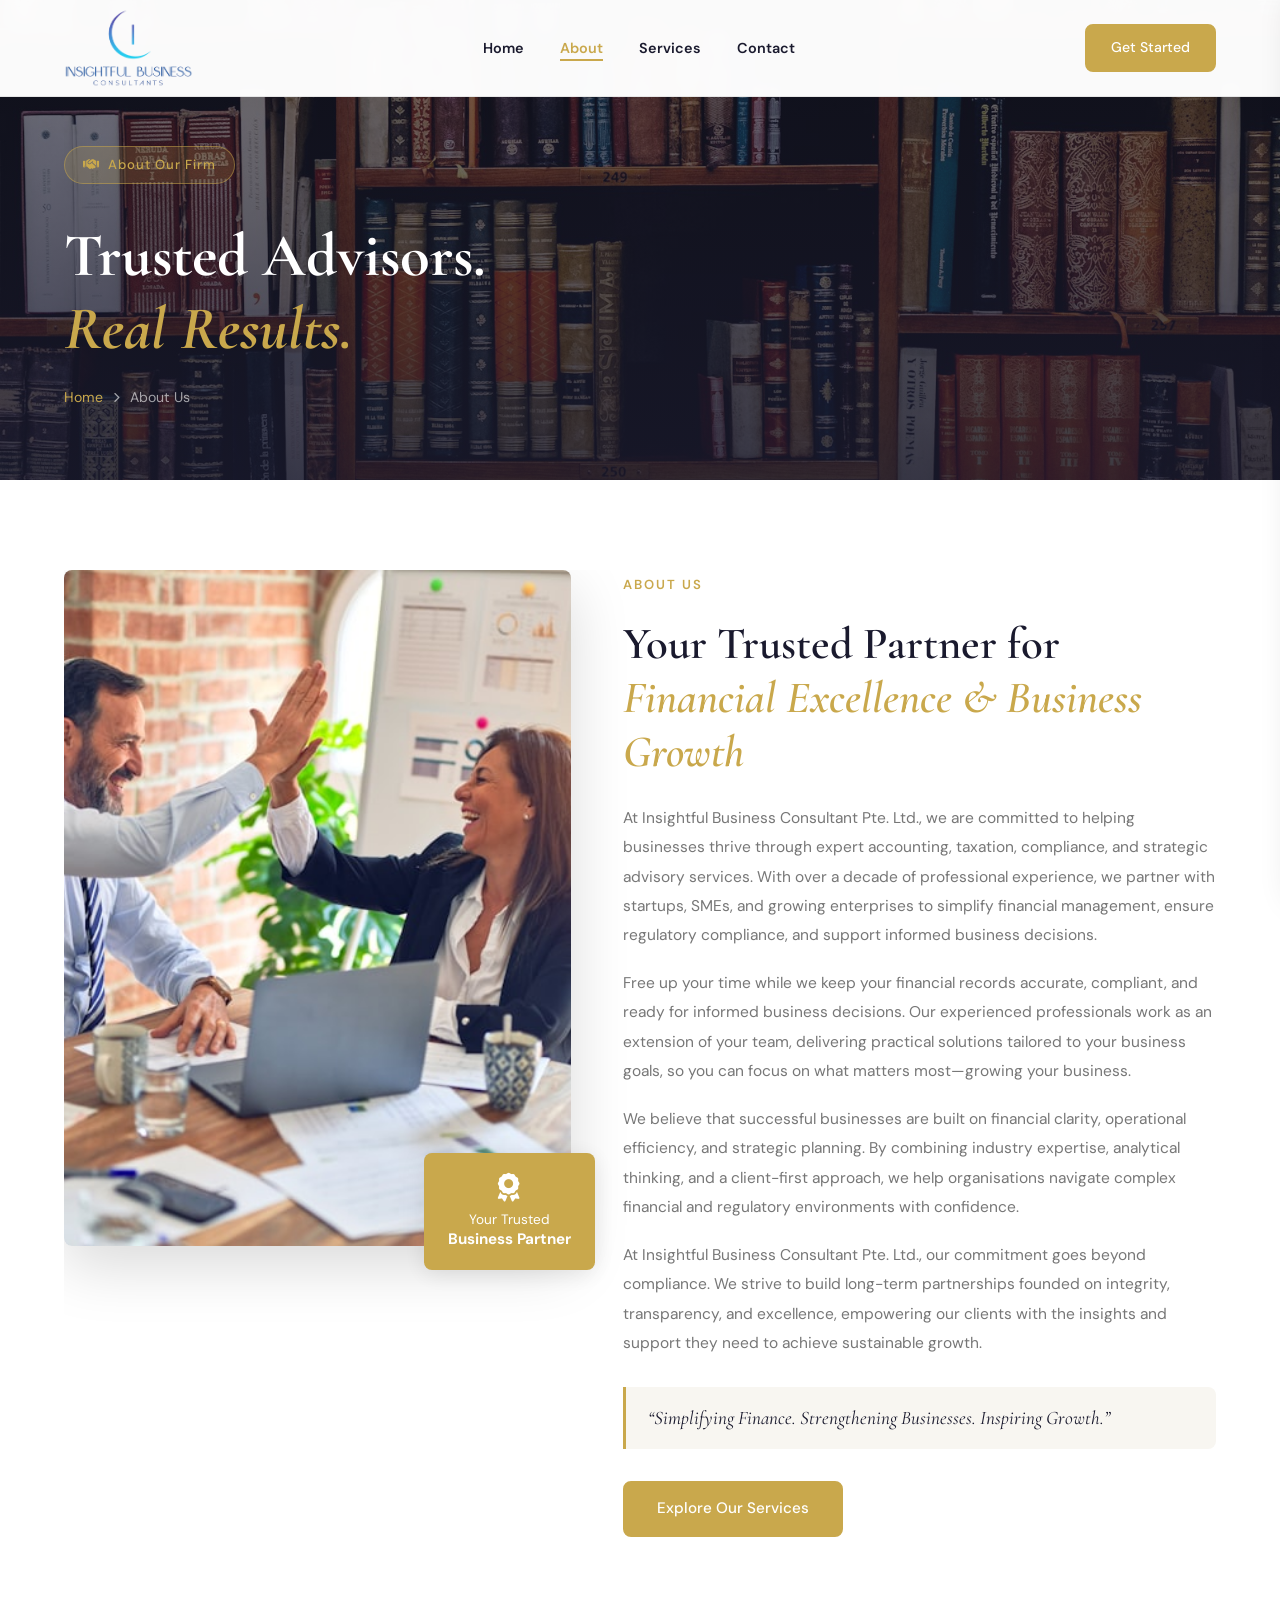
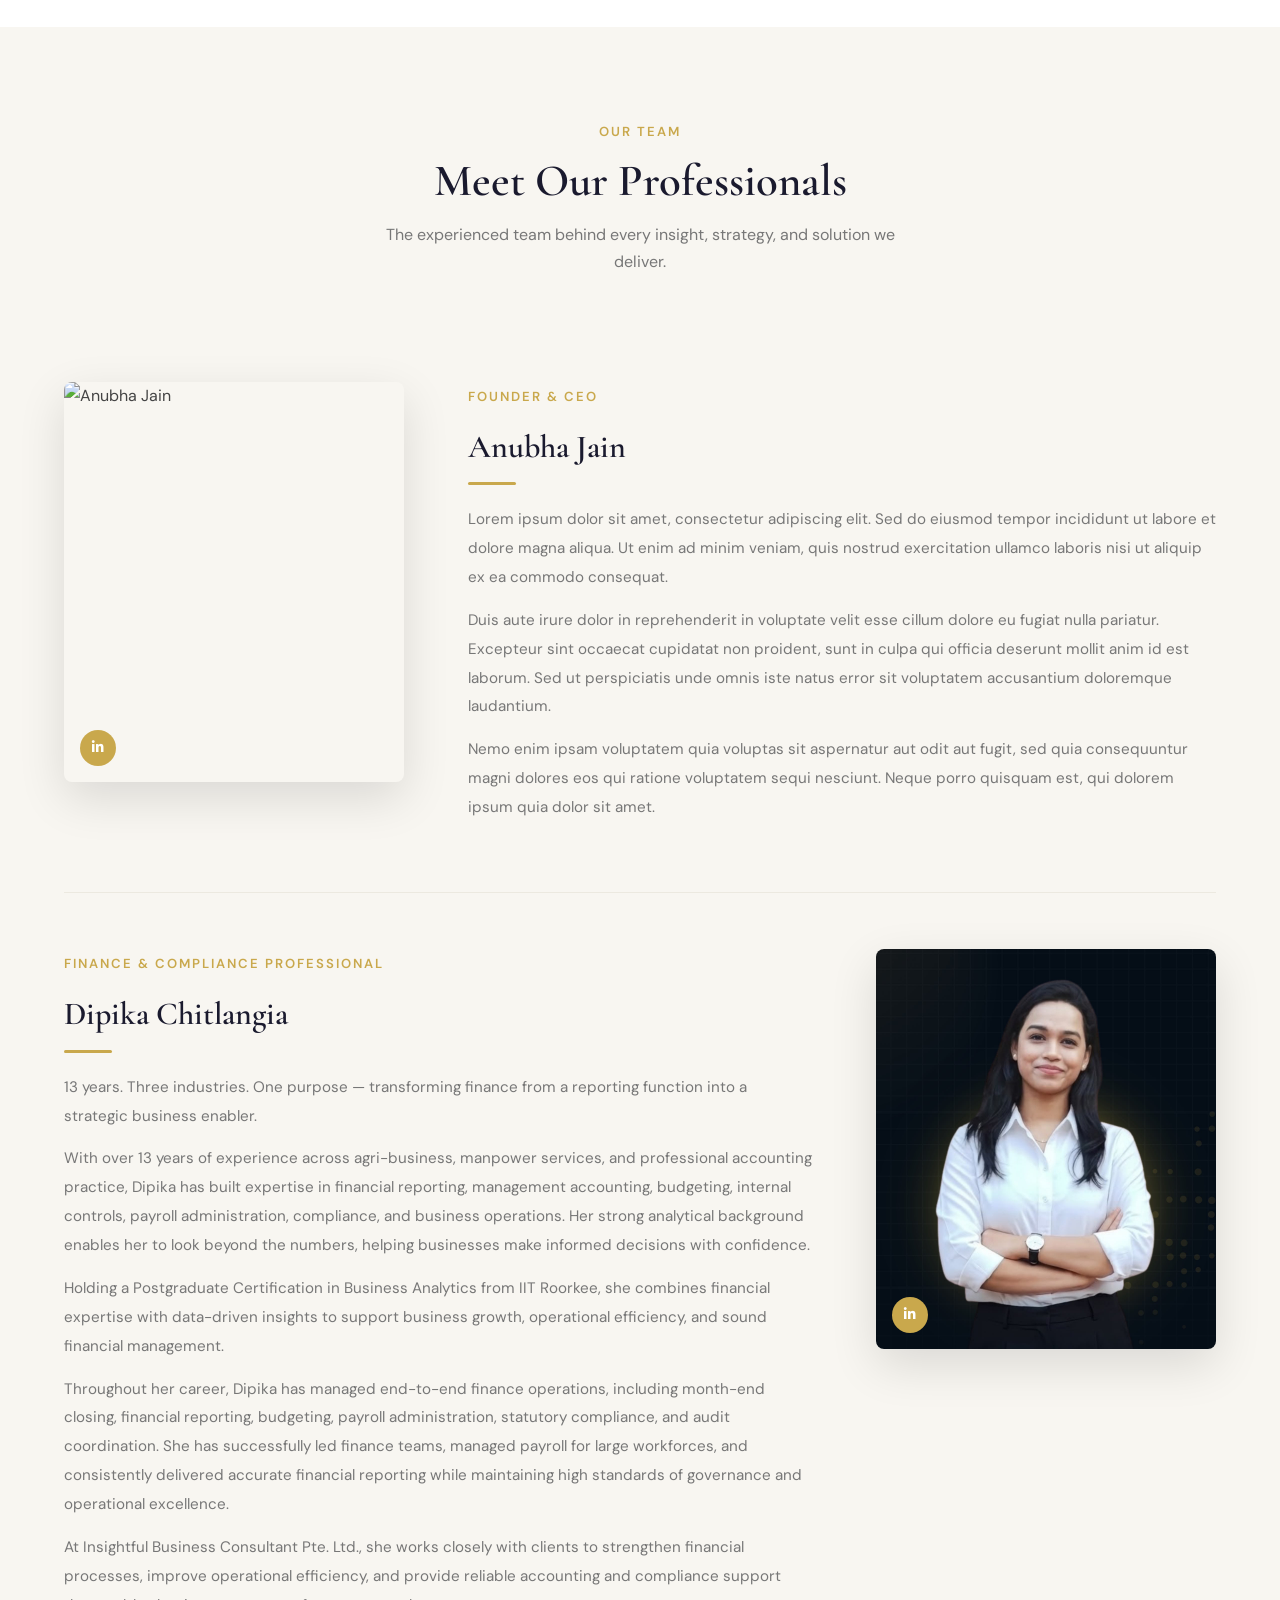
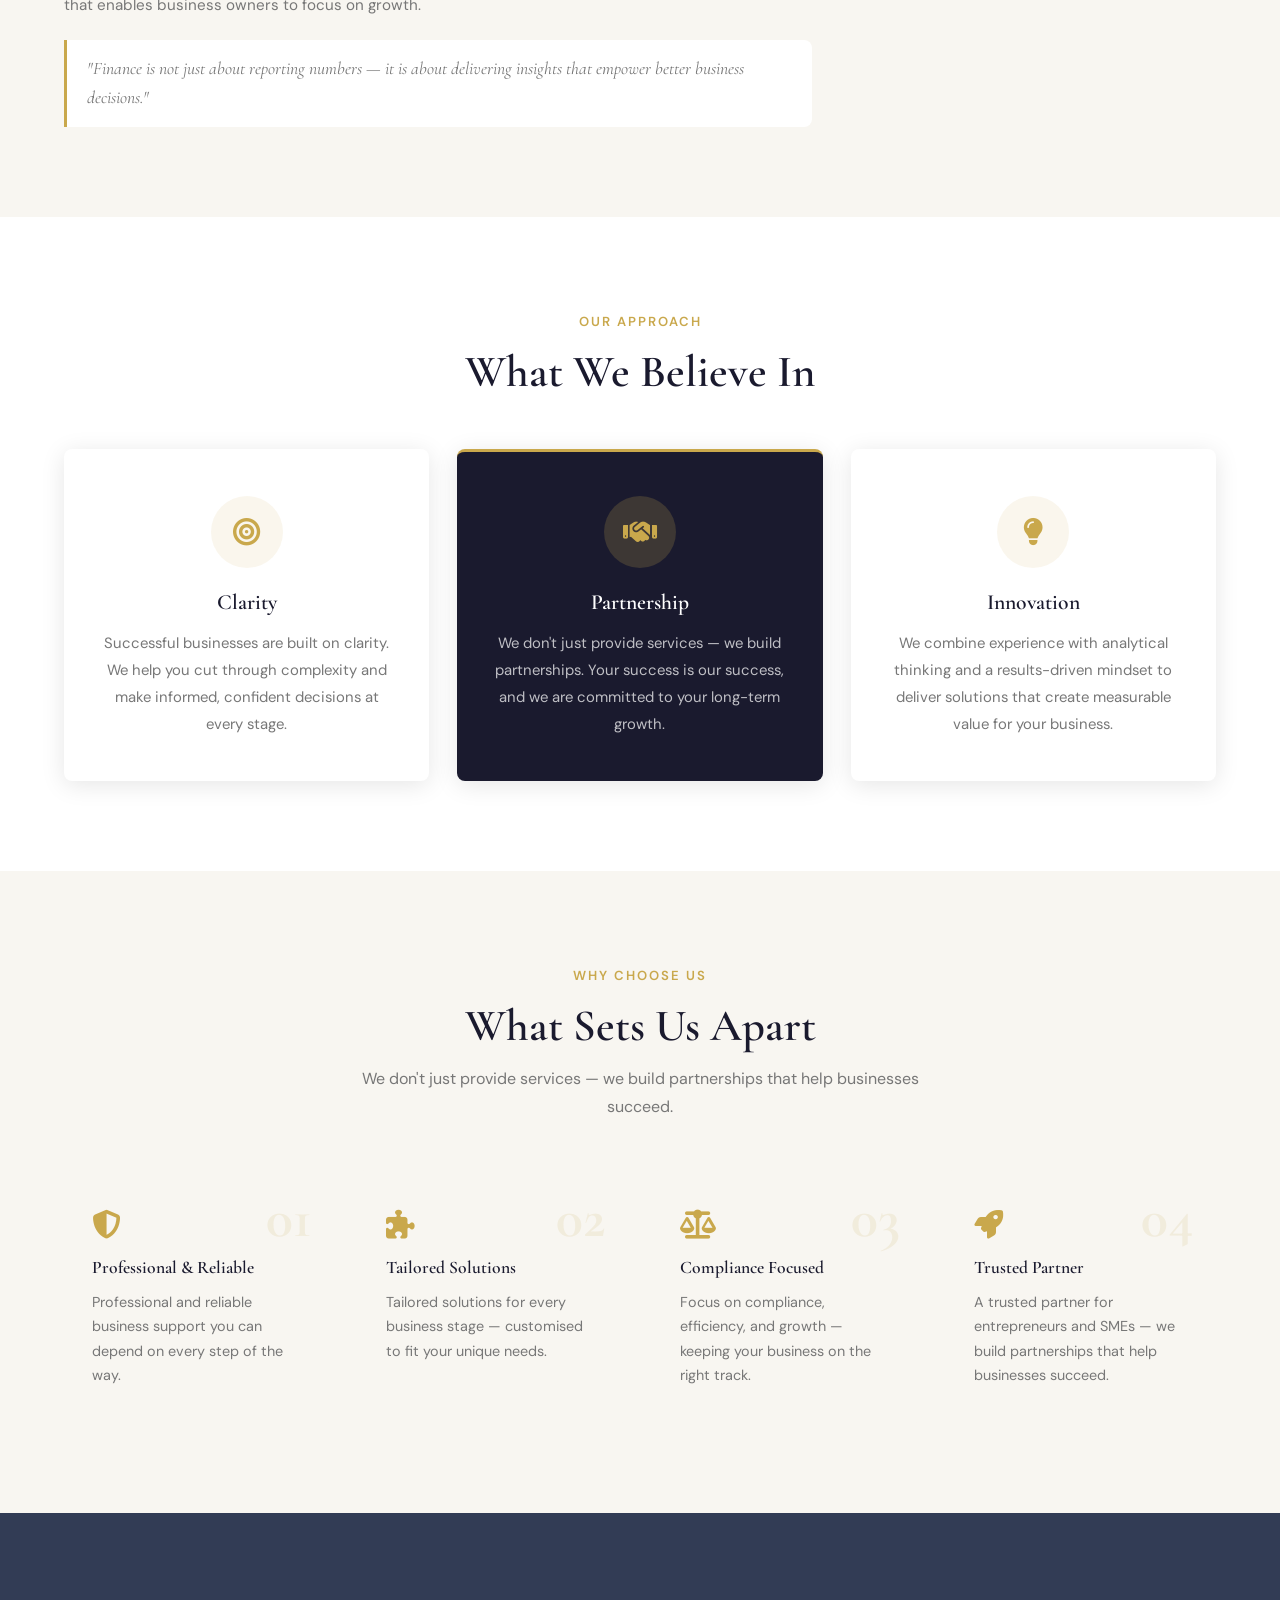
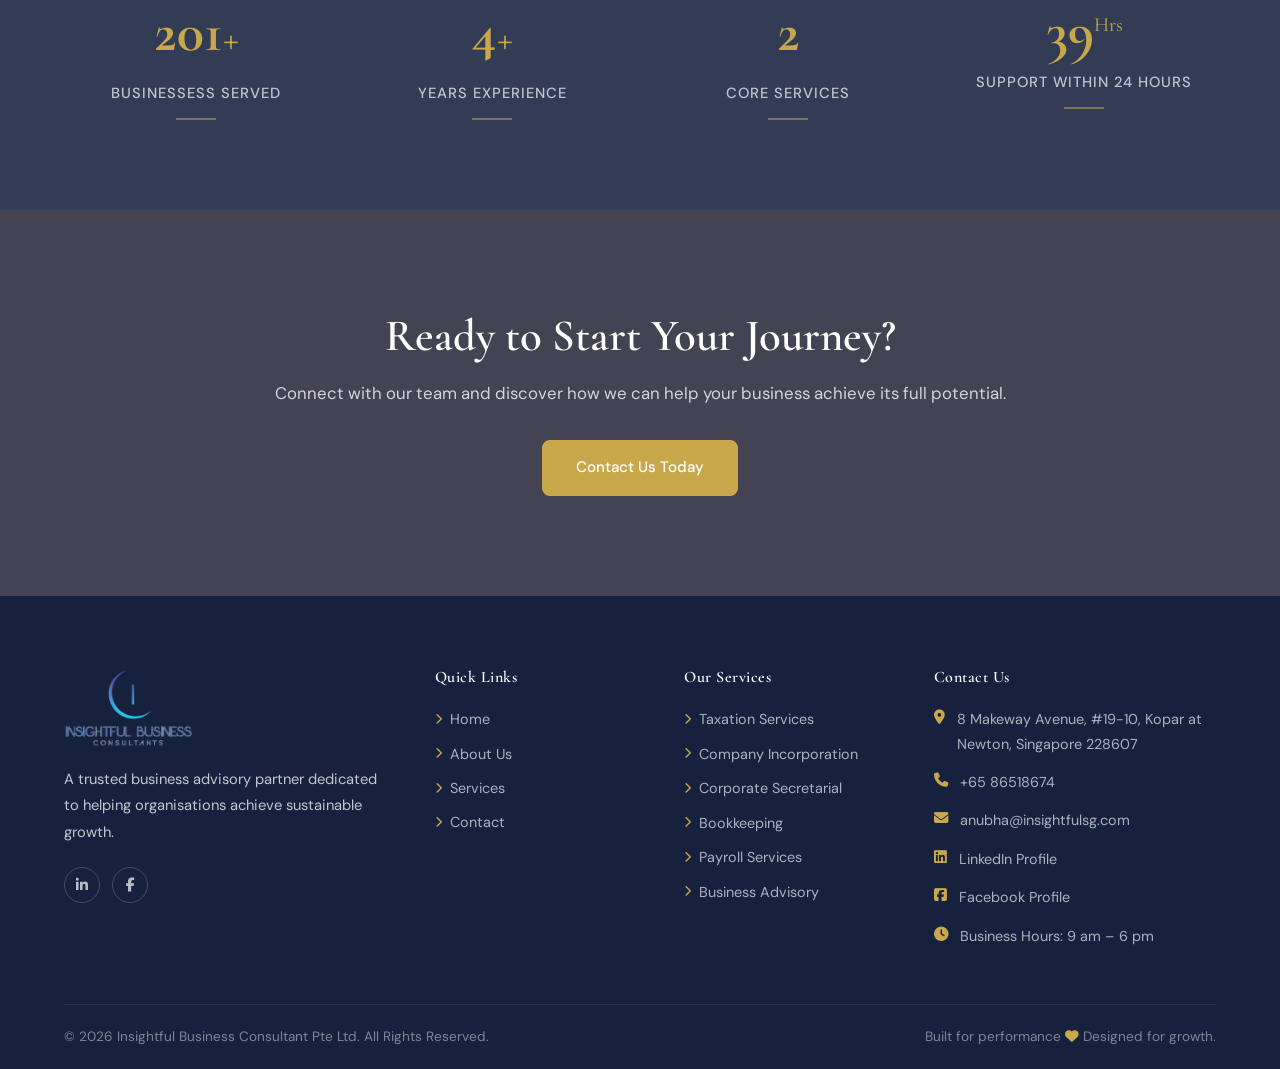
==== about.html @ ef1a9d16 "Add files via upload" ====
<!DOCTYPE html>
<html lang="en">
    <head>
        <meta charset="UTF-8">
        <meta name="viewport" content="width=device-width, initial-scale=1.0">
        <!-- Primary Meta Tags -->
        <title>About Us | Insightful Business Consultant Singapore</title>

        <!-- Favicon -->
        <link rel="icon" type="image/x-icon" href="images/favicon.ico">

        <!-- PNG Favicons -->
        <link rel="icon" type="image/png" sizes="32x32"
            href="images/favicon.png">

        <!-- Apple Touch Icon -->
        <link rel="apple-touch-icon" sizes="180x180"
            href="images/favicon.png">

        <link rel="preconnect" href="https://fonts.googleapis.com">
        <link rel="preconnect" href="https://fonts.gstatic.com" crossorigin>
        <link
            href="https://fonts.googleapis.com/css2?family=Cormorant+Garamond:ital,wght@0,400;0,600;0,700;1,400&family=DM+Sans:wght@300;400;500;600&display=swap"
            rel="stylesheet">
        <link rel="stylesheet"
            href="https://cdnjs.cloudflare.com/ajax/libs/font-awesome/6.5.0/css/all.min.css">
        <link rel="stylesheet"
            href="css/slick.css">
        <!-- AOS - Animate On Scroll CSS -->
        <link rel="stylesheet"
            href="css/aos.css">
        <link rel="stylesheet" href="css/style.css">
        <link rel="stylesheet" href="css/responsive.css">
    </head>
    <body>

        <!-- ===== HEADER ===== -->
        <header class="site-header" id="siteHeader" data-aos="fade-down"
            data-aos-duration="600" data-aos-once="true">
            <div class="container header-inner">
                <a href="https://sukantabyabortta.github.io/insightfulsg/"
                    class="logo">
                    <img src="images/logo.png"
                        alt="Insightful Business Consultant"
                        onerror="this.style.display='none'; this.nextElementSibling.style.display='flex'">
                    <span
                        class="logo-text-fallback">Insightful<span>BC</span></span>
                </a>
                <nav class="main-nav" id="mainNav">
                    <ul class="nav-list">
                        <li><a
                                href="https://sukantabyabortta.github.io/insightfulsg/"
                                class="nav-link">Home</a></li>
                        <li><a href="about.html"
                                class="nav-link active">About</a></li>
                        <li><a href="services.html"
                                class="nav-link">Services</a></li>
                        <li><a href="contact.html"
                                class="nav-link">Contact</a></li>
                    </ul>
                </nav>
                <a href="contact.html" class="btn btn-primary header-cta">Get
                    Started</a>
                <button class="hamburger" id="hamburger"
                    aria-label="Toggle menu">
                    <span></span><span></span><span></span>
                </button>
            </div>
            <div class="mobile-nav-overlay" id="mobileNavOverlay"></div>
            <nav class="mobile-nav" id="mobileNav">
                <button class="mobile-nav-close" id="mobileNavClose"><i
                        class="fa fa-times"></i></button>
                <ul class="mobile-nav-list">
                    <li><a
                            href="https://sukantabyabortta.github.io/insightfulsg/">Home</a></li>
                    <li><a href="about.html" class="active">About</a></li>
                    <li><a href="services.html">Services</a></li>
                    <li><a href="contact.html">Contact</a></li>
                </ul>
                <a href="contact.html" class="btn btn-primary mobile-cta">Get
                    Started</a>
            </nav>
        </header>

        <main>

            <!-- ===== PAGE HERO ===== -->
            <section class="page-hero"
                style="background-image: url('images/about-hero-bg.jpg');">
                <div class="page-hero-overlay"></div>
                <div class="container page-hero-content">
                    <span class="hero-badge" data-aos="fade-down"
                        data-aos-duration="700"><i class="fa fa-handshake"></i>
                        About Our Firm</span>
                    <h1 data-aos="fade-up" data-aos-duration="800"
                        data-aos-delay="100">Trusted Advisors.<br><em>Real
                            Results.</em></h1>
                    <nav class="breadcrumb" data-aos="fade-up"
                        data-aos-duration="800" data-aos-delay="200">
                        <a
                            href="https://sukantabyabortta.github.io/insightfulsg/">Home</a>
                        <i
                            class="fa fa-chevron-right"></i> <span>About
                            Us</span>
                    </nav>
                </div>
            </section>

            <!-- ===== ABOUT INTRO ===== -->
            <section class="about-intro section-pad">
                <div class="container about-split">
                    <div class="about-img-col" data-aos="fade-right"
                        data-aos-duration="900">
                        <div class="img-frame">
                            <img src="images/about-intro-team.jpg"
                                alt="About Insightful Business Consultant">
                            <div class="img-badge-card">
                                <i class="fa fa-award"></i>
                                <p>Your Trusted<br><strong>Business
                                        Partner</strong></p>
                            </div>
                        </div>
                    </div>
                    <div class="about-text-col" data-aos="fade-left"
                        data-aos-duration="900">
                        <span class="section-label">About Us</span>
                        <h2>Your Trusted Partner for
                            <br><em>Financial Excellence & Business
                                Growth</em></h2>
                        <p>At Insightful Business Consultant Pte. Ltd., we are
                            committed to helping businesses thrive through
                            expert accounting, taxation, compliance, and
                            strategic advisory services. With over a decade of
                            professional experience, we partner with startups,
                            SMEs, and growing enterprises to simplify financial
                            management, ensure regulatory compliance, and
                            support informed business decisions.</p>
                        <p>Free up your time while we keep your financial
                            records accurate, compliant, and ready for informed
                            business decisions. Our experienced professionals
                            work as an extension of your team, delivering
                            practical solutions tailored to your business goals,
                            so you can focus on what matters most—growing your
                            business.</p>
                        <p>We believe that successful businesses are built on
                            financial clarity, operational efficiency, and
                            strategic planning. By combining industry expertise,
                            analytical thinking, and a client-first approach, we
                            help organisations navigate complex financial and
                            regulatory environments with confidence.</p>
                        <p>
                            At Insightful Business Consultant Pte. Ltd., our
                            commitment goes beyond compliance. We strive to
                            build long-term partnerships founded on integrity,
                            transparency, and excellence, empowering our clients
                            with the insights and support they need to achieve
                            sustainable growth.
                        </p>
                        <div class="about-signature">
                            <blockquote>“Simplifying Finance. Strengthening
                                Businesses. Inspiring Growth.”</blockquote>
                        </div>
                        <a href="services.html" class="btn btn-primary">Explore
                            Our Services</a>
                    </div>
                </div>
            </section>

            <!-- ===== MEET OUR PROFESSIONALS ===== -->
            <section class="team-section section-pad bg-light">
                <div class="container">
                    <div class="section-header text-center" data-aos="fade-up"
                        data-aos-duration="800">
                        <span class="section-label">Our Team</span>
                        <h2>Meet Our Professionals</h2>
                        <p>The experienced team behind every insight, strategy,
                            and solution we deliver.</p>
                    </div>

                    <!-- Anubha Jain -->
                    <div class="team-block" data-aos="fade-up"
                        data-aos-duration="800">
                        <div class="team-img-col">
                            <div class="team-img-wrap">
                                <img
                                    src="https://images.unsplash.com/photo-1573496359142-b8d87734a5a2?w=480&q=80"
                                    alt="Anubha Jain">
                                <div class="team-social">
                                    <a
                                        href="https://www.linkedin.com/in/anubha-jain-bajoria"
                                        target="_blank" rel="noopener"><i
                                            class="fab fa-linkedin-in"></i></a>
                                </div>
                            </div>
                        </div>
                        <div class="team-content-col">
                            <span class="section-label">Founder &amp; CEO</span>
                            <h3>Anubha Jain</h3>
                            <div class="team-divider"></div>
                            <p>Lorem ipsum dolor sit amet, consectetur
                                adipiscing elit. Sed do eiusmod tempor
                                incididunt ut labore et dolore magna aliqua. Ut
                                enim ad minim veniam, quis nostrud exercitation
                                ullamco laboris nisi ut aliquip ex ea commodo
                                consequat.</p>
                            <p>Duis aute irure dolor in reprehenderit in
                                voluptate velit esse cillum dolore eu fugiat
                                nulla pariatur. Excepteur sint occaecat
                                cupidatat non proident, sunt in culpa qui
                                officia deserunt mollit anim id est laborum.
                                Sed ut perspiciatis unde omnis iste natus error
                                sit voluptatem accusantium doloremque
                                laudantium.</p>
                            <p>Nemo enim ipsam voluptatem quia voluptas sit
                                aspernatur aut odit aut fugit, sed quia
                                consequuntur magni dolores eos qui ratione
                                voluptatem sequi nesciunt. Neque porro
                                quisquam est, qui dolorem ipsum quia dolor sit
                                amet.</p>
                        </div>
                    </div>

                    <!-- Dipika Chitlangia -->
                    <div class="team-block team-block-alt" data-aos="fade-up"
                        data-aos-duration="800">
                        <div class="team-img-col">
                            <div class="team-img-wrap">
                                <img
                                    src="images/dipika-chitlangia.jpg"
                                    alt="Dipika Chitlangia">
                                <div class="team-social">
                                    <a href="#" target="_blank"
                                        rel="noopener"><i
                                            class="fab fa-linkedin-in"></i></a>
                                </div>
                            </div>
                        </div>
                        <div class="team-content-col">
                            <span class="section-label">Finance &amp;
                                Compliance Professional</span>
                            <h3>Dipika Chitlangia</h3>
                            <div class="team-divider"></div>
                            <p>13 years. Three industries. One purpose —
                                transforming finance from a reporting function
                                into a strategic business enabler.</p>
                            <p>With over 13 years of experience across
                                agri-business, manpower services, and
                                professional accounting practice, Dipika has
                                built expertise in financial reporting,
                                management accounting, budgeting, internal
                                controls, payroll administration, compliance,
                                and business operations. Her strong analytical
                                background enables her to look beyond the
                                numbers, helping businesses make informed
                                decisions with confidence.</p>
                            <p>Holding a Postgraduate Certification in Business
                                Analytics from IIT Roorkee, she combines
                                financial expertise with data-driven insights to
                                support business growth, operational efficiency,
                                and sound financial management.</p>
                            <p>Throughout her career, Dipika has managed
                                end-to-end finance operations, including
                                month-end closing, financial reporting,
                                budgeting, payroll administration, statutory
                                compliance, and audit coordination. She has
                                successfully led finance teams, managed payroll
                                for large workforces, and consistently delivered
                                accurate financial reporting while maintaining
                                high standards of governance and operational
                                excellence.</p>
                            <p>At Insightful Business Consultant Pte. Ltd., she
                                works closely with clients to strengthen
                                financial processes, improve operational
                                efficiency, and provide reliable accounting and
                                compliance support that enables business owners
                                to focus on growth.</p>
                            <blockquote class="team-quote">"Finance is not just
                                about reporting numbers — it is about delivering
                                insights that empower better business
                                decisions."</blockquote>
                        </div>
                    </div>

                </div>
            </section>

            <!-- ===== WHAT WE BELIEVE ===== -->
            <section class="mvv-section section-pad">
                <div class="container">
                    <div class="section-header text-center" data-aos="fade-up"
                        data-aos-duration="800">
                        <span class="section-label">Our Approach</span>
                        <h2>What We Believe In</h2>
                    </div>
                    <div class="mvv-grid">
                        <div class="mvv-card" data-aos="fade-up"
                            data-aos-duration="700">
                            <div class="mvv-icon"><i
                                    class="fa fa-bullseye"></i></div>
                            <h3>Clarity</h3>
                            <p>Successful businesses are built on clarity. We
                                help you cut through complexity and make
                                informed, confident decisions at every
                                stage.</p>
                        </div>
                        <div class="mvv-card featured" data-aos="fade-up"
                            data-aos-duration="700" data-aos-delay="150">
                            <div class="mvv-icon"><i
                                    class="fa fa-handshake"></i></div>
                            <h3>Partnership</h3>
                            <p>We don't just provide services &mdash; we build
                                partnerships. Your success is our success, and
                                we are committed to your long-term growth.</p>
                        </div>
                        <div class="mvv-card" data-aos="fade-up"
                            data-aos-duration="700" data-aos-delay="300">
                            <div class="mvv-icon"><i
                                    class="fa fa-lightbulb"></i></div>
                            <h3>Innovation</h3>
                            <p>We combine experience with analytical thinking
                                and a results-driven mindset to deliver
                                solutions that create measurable value for your
                                business.</p>
                        </div>
                    </div>
                </div>
            </section>

            <!-- ===== WHY CHOOSE US ===== -->
            <section class="why-choose section-pad bg-light">
                <div class="container">
                    <div class="section-header text-center" data-aos="fade-up"
                        data-aos-duration="800">
                        <span class="section-label">Why Choose Us</span>
                        <h2>What Sets Us Apart</h2>
                        <p>We don't just provide services — we build
                            partnerships that help businesses succeed.</p>
                    </div>
                    <div class="why-cards-grid">
                        <div class="why-card" data-aos="fade-up"
                            data-aos-duration="700">
                            <div class="why-num">01</div>
                            <i class="fa fa-shield-halved"></i>
                            <h3>Professional &amp; Reliable</h3>
                            <p>Professional and reliable business support you
                                can depend on every step of the way.</p>
                        </div>
                        <div class="why-card" data-aos="fade-up"
                            data-aos-duration="700" data-aos-delay="100">
                            <div class="why-num">02</div>
                            <i class="fa fa-puzzle-piece"></i>
                            <h3>Tailored Solutions</h3>
                            <p>Tailored solutions for every business stage —
                                customised to fit your unique needs.</p>
                        </div>
                        <div class="why-card" data-aos="fade-up"
                            data-aos-duration="700" data-aos-delay="200">
                            <div class="why-num">03</div>
                            <i class="fa fa-scale-balanced"></i>
                            <h3>Compliance Focused</h3>
                            <p>Focus on compliance, efficiency, and growth —
                                keeping your business on the right track.</p>
                        </div>
                        <div class="why-card" data-aos="fade-up"
                            data-aos-duration="700" data-aos-delay="300">
                            <div class="why-num">04</div>
                            <i class="fa fa-rocket"></i>
                            <h3>Trusted Partner</h3>
                            <p>A trusted partner for entrepreneurs and SMEs — we
                                build partnerships that help businesses
                                succeed.</p>
                        </div>
                    </div>
                </div>
            </section>

            <!-- ===== STATS ===== -->
            <section class="stats-section section-pad"
                style="background-image: url('images/building-bg.jpg');">
                <div class="stats-dark-overlay"></div>
                <div class="container">
                    <div class="stats-grid-full">
                        <div class="stat-full-item" data-aos="zoom-in"
                            data-aos-duration="700">
                            <span class="stat-num"
                                data-count="500">0</span><span
                                class="stat-suffix">+</span>
                            <p>Businessess Served</p>
                        </div>
                        <div class="stat-full-item" data-aos="zoom-in"
                            data-aos-duration="700" data-aos-delay="100">
                            <span class="stat-num" data-count="10">0</span><span
                                class="stat-suffix">+</span>
                            <p>Years Experience</p>
                        </div>
                        <div class="stat-full-item" data-aos="zoom-in"
                            data-aos-duration="700" data-aos-delay="200">
                            <span class="stat-num" data-count="6">0</span><span
                                class="stat-suffix"></span>
                            <p>Core Services</p>
                        </div>
                        <div class="stat-full-item" data-aos="zoom-in"
                            data-aos-duration="700" data-aos-delay="300">
                            <span class="stat-num" data-count="98">0</span><span
                                class="stat-suffix"
                                style="position: relative; top: -18px; font-size: 20px;">Hrs</span>
                            <p>Support Within 24 Hours</p>
                        </div>
                    </div>
                </div>
            </section>

            <!-- ===== CTA ===== -->
            <section class="cta-banner">
                <div class="cta-overlay"></div>
                <div class="container cta-content" data-aos="zoom-in"
                    data-aos-duration="800">
                    <h2>Ready to Start Your Journey?</h2>
                    <p>Connect with our team and discover how we can help your
                        business achieve its full potential.</p>
                    <a href="contact.html" class="btn btn-primary">Contact Us
                        Today</a>
                </div>
            </section>

        </main>

        <!-- ===== FOOTER ===== -->
        <footer class="site-footer">
            <div class="container footer-grid">
                <div class="footer-col footer-about" data-aos="fade-up"
                    data-aos-duration="700">
                    <a href="https://sukantabyabortta.github.io/insightfulsg/"
                        class="footer-logo">
                        <img src="images/logo.png" alt="Insightful BC"
                            onerror="this.style.display='none'; this.nextElementSibling.style.display='inline'">
                        <span class="logo-text-fallback"
                            style="display:none">Insightful<span>BC</span></span>
                    </a>
                    <p>A trusted business advisory partner dedicated to helping
                        organisations achieve sustainable growth.</p>
                    <div class="social-links">
                        <a
                            href="https://www.linkedin.com/in/anubha-jain-bajoria"
                            target="_blank" rel="noopener"><i
                                class="fab fa-linkedin-in"></i></a>
                        <a
                            href="#"
                            target="_blank" rel="noopener"><i
                                class="fab fa-facebook-f"></i></a>
                    </div>
                </div>
                <div class="footer-col" data-aos="fade-up"
                    data-aos-duration="700" data-aos-delay="100">
                    <h4>Quick Links</h4>
                    <ul>
                        <li><a
                                href="https://sukantabyabortta.github.io/insightfulsg/"><i
                                    class="fa fa-chevron-right"></i>
                                Home</a></li>
                        <li><a href="about.html"><i
                                    class="fa fa-chevron-right"></i> About
                                Us</a></li>
                        <li><a href="services.html"><i
                                    class="fa fa-chevron-right"></i>
                                Services</a></li>
                        <li><a href="contact.html"><i
                                    class="fa fa-chevron-right"></i>
                                Contact</a></li>
                    </ul>
                </div>
                <div class="footer-col" data-aos="fade-up"
                    data-aos-duration="700" data-aos-delay="200">
                    <h4>Our Services</h4>
                    <ul>
                        <li><a href="services.html#taxation"><i
                                    class="fa fa-chevron-right"></i> Taxation
                                Services</a></li>
                        <li><a href="services.html#incorporation"><i
                                    class="fa fa-chevron-right"></i> Company
                                Incorporation</a></li>
                        <li><a href="services.html#secretarial"><i
                                    class="fa fa-chevron-right"></i> Corporate
                                Secretarial</a></li>
                        <li><a href="services.html#bookkeeping"><i
                                    class="fa fa-chevron-right"></i>
                                Bookkeeping</a></li>
                        <li><a href="services.html#payroll"><i
                                    class="fa fa-chevron-right"></i> Payroll
                                Services</a></li>
                        <li><a href="services.html#advisory"><i
                                    class="fa fa-chevron-right"></i> Business
                                Advisory</a></li>
                    </ul>
                </div>
                <div class="footer-col" data-aos="fade-up"
                    data-aos-duration="700" data-aos-delay="300">
                    <h4>Contact Us</h4>
                    <ul class="contact-list">
                        <li><i class="fa fa-map-marker-alt"></i> 8 Makeway
                            Avenue, #19-10, Kopar at Newton, Singapore
                            228607</li>
                        <li><i class="fa fa-phone"></i> <a
                                href="tel:+6599999999">+65 86518674</a></li>
                        <li><i class="fa fa-envelope"></i> <a
                                href="mailto:anubha@insightfulsg.com">anubha@insightfulsg.com</a></li>
                        <li><i class="fab fa-linkedin"></i> <a
                                href="https://www.linkedin.com/in/anubha-jain-bajoria"
                                target="_blank" rel="noopener">LinkedIn
                                Profile</a></li>
                        <li><i class="fab fa-facebook-square"></i> <a
                                href="#"
                                target="_blank" rel="noopener">Facebook
                                Profile</a></li>
                        <li><i class="fa fa-clock"></i> Business Hours: 9 am – 6
                            pm</li>
                    </ul>
                </div>
            </div>
            <div class="footer-bottom">
                <div class="container footer-bottom-inner">
                    <p>&copy; 2026 Insightful Business Consultant Pte Ltd. All
                        Rights Reserved.</p>
                    <p>Built for performance <i class="fa fa-heart"
                            style="color:#c9a84c"></i> Designed for growth.</p>
                </div>
            </div>
        </footer>

        <a href="#" class="back-to-top" id="backToTop"><i
                class="fa fa-chevron-up"></i></a>

        <script src="https://code.jquery.com/jquery-3.7.1.min.js"></script>
        <script
            src="js/slick.min.js"></script>
        <!-- AOS - Animate On Scroll JS -->
        <script
            src="js/aos.js"></script>

        <script src="js/custom.js"></script>
    </body>
</html>
---- css/style.css ----
/* ===== RESET & BASE ===== */
*,
*::before,
*::after {
    box-sizing: border-box;
    margin: 0;
    padding: 0;
}

:root {
    --gold: #c9a84c;
    --gold-dark: #a8862e;
    --dark: #1a1a2e;
    --dark2: #16213e;
    --text: #444;
    --text-light: #777;
    --bg-light: #f8f6f1;
    --white: #fff;
    --radius: 8px;
    --transition: 0.3s ease;
    --shadow: 0 4px 24px rgba(0, 0, 0, 0.10);
}

html {
    scroll-behavior: smooth;
}

body {
    font-family: 'DM Sans', sans-serif;
    color: var(--text);
    background: var(--white);
    line-height: 1.7;
    font-size: 16px;
}

h1,
h2,
h3,
h4 {
    font-family: 'Cormorant Garamond', serif;
    color: var(--dark);
    line-height: 1.2;
}

h1 {
    font-size: clamp(2.2rem, 5vw, 3.8rem);
    font-weight: 700;
}

h2 {
    font-size: clamp(1.8rem, 3.5vw, 2.8rem);
    font-weight: 600;
}

h3 {
    font-size: 1.35rem;
    font-weight: 600;
}

h4 {
    font-size: 1.1rem;
    font-weight: 600;
}

em {
    font-style: italic;
    color: var(--gold);
}

a {
    text-decoration: none;
    color: inherit;
    transition: color var(--transition);
}

ul {
    list-style: none;
}

img {
    max-width: 100%;
    display: block;
}

.container {
    width: 90%;
    max-width: 1200px;
    margin: 0 auto;
}

.section-pad {
    padding: 90px 0;
}

.bg-light {
    background: var(--bg-light);
}

.text-center {
    text-align: center;
}

.mt-40 {
    margin-top: 40px;
}

/* ===== BUTTONS ===== */
.btn {
    display: inline-block;
    padding: 13px 32px;
    border-radius: var(--radius);
    font-family: 'DM Sans', sans-serif;
    font-weight: 500;
    font-size: 0.95rem;
    cursor: pointer;
    transition: all var(--transition);
    border: 2px solid transparent;
}

.btn-primary {
    background: var(--gold);
    color: var(--white);
    border-color: var(--gold);
}

.btn-primary:hover {
    background: var(--gold-dark);
    border-color: var(--gold-dark);
}

.btn-outline {
    background: transparent;
    color: var(--white);
    border-color: var(--white);
}

.btn-outline:hover {
    background: var(--white);
    color: var(--dark);
}

/* ===== SECTION HEADER ===== */
.section-label {
    display: inline-block;
    font-size: 0.82rem;
    font-weight: 600;
    letter-spacing: 2px;
    text-transform: uppercase;
    color: var(--gold);
    margin-bottom: 12px;
}

.section-header {
    margin-bottom: 50px;
}

.section-header p {
    color: var(--text-light);
    max-width: 560px;
    margin: 12px auto 0;
}

/* ===== HEADER ===== */
.site-header {
    position: fixed;
    top: 0;
    left: 0;
    right: 0;
    z-index: 1000;
    background: rgba(26, 26, 46, 0.97);
    backdrop-filter: blur(8px);
    transition: box-shadow var(--transition);
}

.site-header.scrolled {
    box-shadow: 0 2px 20px rgba(0, 0, 0, 0.25);
}

.header-inner {
    display: flex;
    align-items: center;
    justify-content: space-between;
    height: 96px;
    gap: 24px;
}

/* Logo */
.logo {
    display: flex;
    align-items: center;
    gap: 10px;
}

.logo img {
    height: 80px;
    width: auto;
    border-radius: 6px;
}

.logo-text-fallback {
    display: none;
    font-family: 'Cormorant Garamond', serif;
    font-size: 1.5rem;
    font-weight: 700;
    color: var(--white);
    letter-spacing: 1px;
}

.logo-text-fallback span {
    color: var(--gold);
}

/* Nav */
.main-nav {
    flex: 1;
    display: flex;
    justify-content: center;
}

.nav-list {
    display: flex;
    gap: 36px;
}

.nav-link {
    color: rgba(255, 255, 255, 0.82);
    font-size: 0.95rem;
    font-weight: 500;
    padding-bottom: 4px;
    position: relative;
}

.nav-link::after {
    content: '';
    position: absolute;
    bottom: 0;
    left: 0;
    width: 0;
    height: 2px;
    background: var(--gold);
    transition: width var(--transition);
}

.nav-link:hover,
.nav-link.active {
    color: var(--white);
}

.nav-link:hover::after,
.nav-link.active::after {
    width: 100%;
}

.header-cta {
    padding: 10px 24px;
    font-size: 0.88rem;
}

/* Hamburger */
.hamburger {
    display: none;
    flex-direction: column;
    gap: 5px;
    background: none;
    border: none;
    cursor: pointer;
    padding: 4px;
}

.hamburger span {
    display: block;
    width: 26px;
    height: 2px;
    background: var(--white);
    border-radius: 2px;
    transition: all var(--transition);
}

/* Mobile Nav */
.mobile-nav-overlay {
    display: none;
    position: fixed;
    inset: 0;
    background: rgba(0, 0, 0, 0.55);
    z-index: 1099;
}

.mobile-nav-overlay.active {
    display: block;
}

.mobile-nav {
    position: fixed;
    top: 0;
    right: -320px;
    width: 300px;
    height: 100vh;
    background: var(--dark);
    z-index: 1100;
    padding: 60px 32px 40px;
    display: flex;
    flex-direction: column;
    gap: 28px;
    transition: right var(--transition);
    overflow-y: auto;
}

.mobile-nav.open {
    right: 0;
}

.mobile-nav-close {
    position: absolute;
    top: 18px;
    right: 20px;
    background: none;
    border: none;
    color: var(--white);
    font-size: 1.3rem;
    cursor: pointer;
}

.mobile-nav-list {
    display: flex;
    flex-direction: column;
    gap: 20px;
}

.mobile-nav-list a {
    color: rgba(255, 255, 255, 0.82);
    font-size: 1.05rem;
    font-weight: 500;
}

.mobile-nav-list a.active,
.mobile-nav-list a:hover {
    color: var(--gold);
}

.mobile-cta {
    align-self: flex-start;
}

/* ===== HERO ===== */
.hero-section {
    position: relative;
}

.hero-slider {
    position: relative;
}

.hero-slide {
    height: 100vh;
    min-height: 600px;
    background-size: cover;
    background-position: center;
    position: relative;
    display: flex !important;
    align-items: center;
}

.hero-overlay {
    position: absolute;
    inset: 0;
    background: linear-gradient(120deg, rgba(26, 26, 46, 0.82) 0%, rgba(26, 26, 46, 0.45) 100%);
}

.hero-content {
    position: relative;
    z-index: 2;
    max-width: 940px;
    padding-top: 72px;
}

.hero-badge {
    display: inline-flex;
    align-items: center;
    gap: 8px;
    background: rgba(201, 168, 76, 0.18);
    border: 1px solid rgba(201, 168, 76, 0.5);
    color: var(--gold);
    font-size: 0.82rem;
    font-weight: 500;
    letter-spacing: 1px;
    padding: 7px 18px;
    border-radius: 50px;
    margin-bottom: 22px;
}

.hero-content h1 {
    color: var(--white);
    margin-bottom: 18px;
}

.hero-content p {
    color: rgba(255, 255, 255, 0.82);
    font-size: 1.08rem;
    margin-bottom: 36px;
    /* max-width: 520px; */
}

.hero-btns {
    display: flex;
    gap: 16px;
    flex-wrap: wrap;
}

/* Slick dots override */
.hero-slider .slick-dots {
    bottom: 28px;
}

.hero-slider .slick-dots li button:before {
    color: var(--white);
    font-size: 10px;
    opacity: 0.6;
}

.hero-slider .slick-dots li.slick-active button:before {
    color: var(--gold);
    opacity: 1;
}

.hero-slider .slick-dots {
    position: absolute;
    bottom: 30px;
    /* Distance from bottom */
    left: 50%;
    transform: translateX(-50%);
    display: flex !important;
    justify-content: center;
    align-items: center;
    gap: 10px;
    width: auto;
    margin: 0;
    padding: 0;
    list-style: none;
    z-index: 10;
}

.hero-slider .slick-dots li {
    margin: 0;
}

.hero-slider .slick-dots li button {
    width: 12px;
    height: 12px;
    padding: 0;
    border: 2px solid #d4af37;
    border-radius: 50%;
    background: transparent;
    font-size: 0;
    cursor: pointer;
    transition: all .3s ease;
}

.hero-slider .slick-dots li button:before {
    display: none;
}

.hero-slider .slick-dots li.slick-active button {
    background: #d4af37;
    transform: scale(1.2);
}

/* ===== STATS BAR ===== */
.stats-bar {
    background: var(--dark);
    padding: 48px 0;
}

.stats-grid {
    display: grid;
    grid-template-columns: repeat(4, 1fr);
    gap: 24px;
    text-align: center;
}

.stat-item {
    color: var(--white);
}

.stat-num {
    font-family: 'Cormorant Garamond', serif;
    font-size: 3rem;
    font-weight: 700;
    color: var(--gold);
    line-height: 1;
}

.stat-suffix {
    font-family: 'Cormorant Garamond', serif;
    font-size: 2rem;
    color: var(--gold);
}

.stat-item p {
    color: rgba(255, 255, 255, 0.7);
    font-size: 0.9rem;
    margin-top: 6px;
}

/* ===== WHY US ===== */
.why-grid {
    display: grid;
    grid-template-columns: 1fr 1fr;
    gap: 72px;
    align-items: center;
}

.img-frame {
    position: relative;
    border-radius: var(--radius);
    overflow: visible;
}

.img-frame img {
    width: 100%;
    border-radius: var(--radius);
    box-shadow: var(--shadow);
    object-fit: cover;
    height: 480px;
}

.img-badge-card {
    position: absolute;
    bottom: -24px;
    right: -24px;
    background: var(--gold);
    color: var(--white);
    padding: 20px 24px;
    border-radius: var(--radius);
    text-align: center;
    box-shadow: var(--shadow);
}

.img-badge-card i {
    font-size: 1.8rem;
    margin-bottom: 8px;
}

.img-badge-card p {
    font-size: 0.85rem;
    line-height: 1.4;
}

.img-badge-card strong {
    font-size: 0.95rem;
}

.why-content-col {
    padding-left: 12px;
}

.why-content-col h2 {
    margin: 10px 0 18px;
}

.lead-text {
    color: var(--text-light);
    font-size: 1.05rem;
    margin-bottom: 28px;
}

.why-list {
    display: flex;
    flex-direction: column;
    gap: 12px;
    margin-bottom: 28px;
}

.why-list li {
    display: flex;
    align-items: flex-start;
    gap: 12px;
    font-size: 0.97rem;
}

.why-list li i {
    color: var(--gold);
    margin-top: 4px;
    flex-shrink: 0;
}

.home-quote {
    border-left: 3px solid var(--gold);
    padding: 14px 20px;
    font-family: 'Cormorant Garamond', serif;
    font-style: italic;
    font-size: 1.15rem;
    color: var(--text-light);
    background: var(--bg-light);
    border-radius: 0 var(--radius) var(--radius) 0;
    margin-bottom: 32px;
}

/* ===== BUSINESS INFO ===== */
.business-info-section {
    background: var(--white);
    padding: 72px 0;
}

.business-info-wrap {
    display: grid;
    grid-template-columns: 1fr 1fr;
    gap: 40px;
}

.business-info-box {
    background: var(--white);
    border: 1px solid #ece9e0;
    border-top: 3px solid var(--gold);
    border-radius: var(--radius);
    padding: 36px 32px;
    box-shadow: var(--shadow);
}

/* Box header with icon */
.bib-header {
    display: flex;
    align-items: center;
    gap: 16px;
    margin-bottom: 28px;
    padding-bottom: 20px;
    border-bottom: 1px solid #ece9e0;
}

.bib-icon-wrap {
    width: 52px;
    height: 52px;
    border-radius: 50%;
    background: rgba(201, 168, 76, 0.12);
    border: 1px solid rgba(201, 168, 76, 0.3);
    display: flex;
    align-items: center;
    justify-content: center;
    flex-shrink: 0;
}

.bib-icon-wrap i {
    color: var(--gold);
    font-size: 1.2rem;
}

.bib-header h3 {
    font-size: 1.35rem;
    color: var(--dark);
    margin: 0;
}

/* Core Values list */
.bib-values-list {
    display: flex;
    flex-direction: column;
    gap: 16px;
}

.bib-values-list li {
    display: flex;
    align-items: flex-start;
    gap: 14px;
}

.bib-val-icon {
    width: 36px;
    height: 36px;
    border-radius: 8px;
    background: rgba(201, 168, 76, 0.1);
    display: flex;
    align-items: center;
    justify-content: center;
    flex-shrink: 0;
    margin-top: 2px;
}

.bib-val-icon i {
    color: var(--gold);
    font-size: 0.9rem;
}

.bib-val-text {
    display: flex;
    flex-direction: column;
    gap: 2px;
}

.bib-val-text strong {
    color: var(--dark);
    font-size: 0.95rem;
    font-weight: 600;
}

.bib-val-text span {
    color: var(--text-light);
    font-size: 0.88rem;
    line-height: 1.5;
}

/* Industries grid */
.bib-industries-grid {
    display: grid;
    grid-template-columns: repeat(2, 1fr);
    gap: 12px;
}

.bib-industry-item {
    display: flex;
    align-items: center;
    gap: 12px;
    padding: 12px 16px;
    background: var(--bg-light);
    border-radius: var(--radius);
    border: 1px solid #ece9e0;
    transition: all var(--transition);
}

.bib-industry-item:hover {
    background: var(--white);
    border-color: var(--gold);
    box-shadow: 0 4px 16px rgba(201, 168, 76, 0.12);
    transform: translateY(-2px);
}

.bib-industry-item i {
    color: var(--gold);
    font-size: 1rem;
    width: 20px;
    text-align: center;
    flex-shrink: 0;
}

.bib-industry-item span {
    font-size: 0.88rem;
    font-weight: 500;
    color: var(--dark);
}

@media (max-width: 600px) {
    .business-info-box ul li strong {
        display: block;
    }
}

/* ===== SERVICES PREVIEW ===== */
.services-grid {
    display: grid;
    grid-template-columns: repeat(3, 1fr);
    gap: 28px;
}

.service-card {
    background: var(--white);
    border-radius: var(--radius);
    padding: 36px 28px;
    box-shadow: var(--shadow);
    transition: transform var(--transition), box-shadow var(--transition);
    border-bottom: 3px solid transparent;
}

.service-card:hover {
    transform: translateY(-6px);
    box-shadow: 0 12px 36px rgba(0, 0, 0, 0.13);
    border-bottom-color: var(--gold);
}

.service-icon {
    width: 60px;
    height: 60px;
    background: rgba(201, 168, 76, 0.12);
    border-radius: 50%;
    display: flex;
    align-items: center;
    justify-content: center;
    margin-bottom: 20px;
}

.service-icon i {
    color: var(--gold);
    font-size: 1.5rem;
}

.service-card h3 {
    margin-bottom: 12px;
}

.service-card p {
    color: var(--text-light);
    font-size: 0.93rem;
    margin-bottom: 20px;
}

.card-link {
    color: var(--gold);
    font-weight: 600;
    font-size: 0.9rem;
    display: inline-flex;
    align-items: center;
    gap: 6px;
    transition: gap var(--transition);
}

.card-link:hover {
    gap: 10px;
}

/* ===== TESTIMONIALS ===== */
.testimonials-section {
    background: var(--white);
}

.testimonials-slider {
    padding-bottom: 40px;
}

.testimonial-card {
    background: var(--bg-light);
    border-radius: var(--radius);
    padding: 40px 36px;
    margin: 10px 14px;
    box-shadow: var(--shadow);
}

.quote-icon {
    color: var(--gold);
    font-size: 1.6rem;
    margin-bottom: 16px;
}

.testimonial-card p {
    color: var(--text);
    font-size: 0.97rem;
    font-style: italic;
    margin-bottom: 24px;
}

.client-info {
    display: flex;
    align-items: center;
    gap: 14px;
}

.client-avatar {
    width: 46px;
    height: 46px;
    border-radius: 50%;
    background: var(--gold);
    color: var(--white);
    display: flex;
    align-items: center;
    justify-content: center;
    font-weight: 700;
    font-size: 0.9rem;
    flex-shrink: 0;
}

.client-info strong {
    display: block;
    font-size: 0.97rem;
    color: var(--dark);
}

.client-info span {
    font-size: 0.82rem;
    color: var(--text-light);
}

/* Slick dots for testimonials */
.testimonials-slider .slick-dots li button:before {
    color: var(--gold);
}

.testimonials-slider .slick-dots li.slick-active button:before {
    color: var(--gold-dark);
}

/* ===== CTA BANNER ===== */
.cta-banner {
    position: relative;
    background: url('https://images.unsplash.com/photo-1497366216548-37526070297c?w=1600&q=80') center/cover no-repeat;
    padding: 100px 0;
    text-align: center;
}

.cta-overlay {
    position: absolute;
    inset: 0;
    background: rgba(26, 26, 46, 0.82);
}

.cta-content {
    position: relative;
    z-index: 2;
}

.cta-content h2 {
    color: var(--white);
    margin-bottom: 16px;
}

.cta-content p {
    color: rgba(255, 255, 255, 0.78);
    font-size: 1.05rem;
    margin-bottom: 32px;
}

/* ===== FOOTER ===== */
.site-footer {
    background: var(--dark2);
    color: rgba(255, 255, 255, 0.75);
    padding-top: 72px;
}

.footer-grid {
    display: grid;
    grid-template-columns: 1.6fr 1fr 1fr 1.4fr;
    gap: 48px;
    padding-bottom: 56px;
    border-bottom: 1px solid rgba(255, 255, 255, 0.08);
}

.footer-logo {
    display: flex;
    align-items: center;
    gap: 10px;
    margin-bottom: 18px;
}

.footer-logo img {
    height: 80px;
    width: auto;
}

.footer-about p {
    font-size: 0.92rem;
    line-height: 1.8;
    margin-bottom: 22px;
}

.social-links {
    display: flex;
    gap: 12px;
}

.social-links a {
    width: 36px;
    height: 36px;
    border-radius: 50%;
    border: 1px solid rgba(255, 255, 255, 0.2);
    display: flex;
    align-items: center;
    justify-content: center;
    color: rgba(255, 255, 255, 0.7);
    font-size: 0.88rem;
    transition: all var(--transition);
}

.social-links a:hover {
    background: var(--gold);
    border-color: var(--gold);
    color: var(--white);
}

.footer-col h4 {
    color: var(--white);
    margin-bottom: 20px;
    font-size: 1rem;
    letter-spacing: 0.5px;
}

.footer-col ul {
    display: flex;
    flex-direction: column;
    gap: 10px;
}

.footer-col ul li a {
    color: rgba(255, 255, 255, 0.65);
    font-size: 0.9rem;
    display: flex;
    align-items: center;
    gap: 8px;
    transition: color var(--transition);
}

.footer-col ul li a i {
    font-size: 0.7rem;
    color: var(--gold);
}

.footer-col ul li a:hover {
    color: var(--gold);
}

.contact-list {
    display: flex;
    flex-direction: column;
    gap: 14px !important;
}

.contact-list li {
    display: flex;
    align-items: flex-start;
    gap: 12px;
    font-size: 0.9rem;
    color: rgba(255, 255, 255, 0.65);
}

.contact-list li i {
    color: var(--gold);
    margin-top: 3px;
    flex-shrink: 0;
}

.contact-list li a {
    color: rgba(255, 255, 255, 0.65);
}

.contact-list li a:hover {
    color: var(--gold);
}

.footer-bottom {
    padding: 20px 0;
}

.footer-bottom-inner {
    display: flex;
    justify-content: space-between;
    align-items: center;
    flex-wrap: wrap;
    gap: 8px;
}

.footer-bottom p {
    font-size: 0.85rem;
    color: rgba(255, 255, 255, 0.45);
}

/* ===== BACK TO TOP ===== */
.back-to-top {
    position: fixed;
    bottom: 32px;
    right: 32px;
    width: 44px;
    height: 44px;
    background: var(--gold);
    color: var(--white);
    border-radius: 50%;
    display: flex;
    align-items: center;
    justify-content: center;
    font-size: 0.9rem;
    opacity: 0;
    pointer-events: none;
    transition: opacity var(--transition), transform var(--transition);
    z-index: 999;
    box-shadow: 0 4px 14px rgba(201, 168, 76, 0.4);
}

.back-to-top.visible {
    opacity: 1;
    pointer-events: auto;
}

.back-to-top:hover {
    transform: translateY(-4px);
}

/* ===== SLICK CUSTOM ARROWS ===== */
.slick-prev:before,
.slick-next:before {
    content: '' !important;
    font-size: 0 !important;
    display: none !important;
    width: 0 !important;
    height: 0 !important;
}

.slick-arrow {
    position: absolute;
    top: 50%;
    transform: translateY(-50%);
    z-index: 10;
    width: 46px;
    height: 46px;
    border-radius: 50%;
    border: 2px solid rgba(255, 255, 255, 0.4);
    background: rgba(26, 26, 46, 0.55);
    color: var(--white);
    font-size: 0.95rem;
    cursor: pointer;
    display: flex !important;
    align-items: center;
    justify-content: center;
    transition: all var(--transition);
    line-height: 1;
    padding: 0;
}

.slick-arrow i {
    font-size: 0.9rem;
    line-height: 1;
    display: block;
}

.slick-arrow:hover {
    background: var(--gold);
    border-color: var(--gold);
}

.slick-prev {
    left: 20px;
}

.slick-next {
    right: 20px;
}

/* Hero slider arrows */
.hero-slider .slick-prev {
    left: 28px;
}

.hero-slider .slick-next {
    right: 28px;
}

/* Testimonials arrows */
.testimonials-slider .slick-arrow {
    background: var(--bg-light);
    border-color: rgba(201, 168, 76, 0.35);
    color: var(--gold);
    top: 50%;
}

.testimonials-slider .slick-arrow:hover {
    background: var(--gold);
    color: var(--white);
    border-color: var(--gold);
}

.testimonials-slider .slick-prev {
    left: -24px;
}

.testimonials-slider .slick-next {
    right: -24px;
}

/* Shared dots */
.slick-dots {
    bottom: -36px;
}

.slick-dots li button:before {
    font-size: 10px;
    color: var(--gold);
    opacity: 0.4;
}

.slick-dots li.slick-active button:before {
    opacity: 1;
    color: var(--gold);
}

/* Testimonials section extra bottom padding for dots */
.testimonials-section .testimonials-slider {
    padding-bottom: 52px;
}

/* ===== SLICK OVERRIDE ===== */
.slick-dotted.slick-slider {
    margin-bottom: 0;
}

/* ===================================================
   ABOUT PAGE
   =================================================== */

/* ===== PAGE HERO (shared) ===== */
.page-hero {
    position: relative;
    height: 480px;
    background-size: cover;
    background-position: center;
    display: flex;
    align-items: flex-end;
    padding-bottom: 70px;
}

.page-hero-overlay {
    position: absolute;
    inset: 0;
    background: linear-gradient(to bottom, rgba(26, 26, 46, 0.55) 0%, rgba(26, 26, 46, 0.85) 100%);
}

.page-hero-content {
    position: relative;
    z-index: 2;
}

.page-hero-content h1 {
    color: var(--white);
    margin: 14px 0 20px;
}

.breadcrumb {
    display: flex;
    align-items: center;
    gap: 10px;
    font-size: 0.88rem;
    color: rgba(255, 255, 255, 0.6);
}

.breadcrumb a {
    color: var(--gold);
}

.breadcrumb i {
    font-size: 0.65rem;
}

.breadcrumb span {
    color: rgba(255, 255, 255, 0.6);
}

/* ===== ABOUT INTRO SPLIT ===== */
.about-split {
    overflow: hidden;
}

.about-img-col {
    float: left;
    width: 44%;
    margin: 0 52px 32px 0;
}

.about-img-col .img-frame img {
    width: 100%;
    height: auto;
    aspect-ratio: 3 / 4;
    object-fit: cover;
    object-position: center top;
    border-radius: var(--radius);
    box-shadow: 0 20px 60px rgba(0, 0, 0, 0.15);
}

/* decorative corner accent */
.about-img-col .img-frame::before {
    content: '';
    position: absolute;
    top: -16px;
    left: -16px;
    width: 80px;
    height: 80px;
    border-top: 3px solid var(--gold);
    border-left: 3px solid var(--gold);
    border-radius: 4px 0 0 0;
    z-index: 0;
}

.about-img-col .img-frame::after {
    content: '';
    position: absolute;
    bottom: -16px;
    right: -16px;
    width: 80px;
    height: 80px;
    border-bottom: 3px solid var(--gold);
    border-right: 3px solid var(--gold);
    border-radius: 0 0 4px 0;
    z-index: 0;
}

.about-text-col {
    overflow: hidden;
}

.about-text-col h2 {
    margin: 10px 0 24px;
}

.about-text-col p {
    color: var(--text-light);
    line-height: 1.9;
    margin-bottom: 18px;
    font-size: 0.97rem;
}

.about-signature {
    margin: 28px 0 32px;
    border-left: 3px solid var(--gold);
    padding: 16px 22px;
    background: var(--bg-light);
    border-radius: 0 var(--radius) var(--radius) 0;
}

.about-signature blockquote {
    font-family: 'Cormorant Garamond', serif;
    font-style: italic;
    font-size: 1.2rem;
    color: var(--dark);
    line-height: 1.6;
}

/* ===== MISSION VISION VALUES ===== */
.mvv-grid {
    display: grid;
    grid-template-columns: repeat(3, 1fr);
    gap: 28px;
}

.mvv-card {
    background: var(--white);
    border-radius: var(--radius);
    padding: 44px 32px;
    text-align: center;
    box-shadow: var(--shadow);
    border-top: 3px solid transparent;
    transition: all var(--transition);
    position: relative;
    overflow: hidden;
}

.mvv-card::before {
    content: '';
    position: absolute;
    bottom: 0;
    left: 0;
    right: 0;
    height: 0;
    background: linear-gradient(180deg, transparent, rgba(201, 168, 76, 0.05));
    transition: height var(--transition);
}

.mvv-card:hover {
    transform: translateY(-6px);
    border-top-color: var(--gold);
    box-shadow: 0 16px 48px rgba(0, 0, 0, 0.12);
}

.mvv-card:hover::before {
    height: 100%;
}

.mvv-card.featured {
    border-top-color: var(--gold);
    background: var(--dark);
}

.mvv-card.featured h3 {
    color: var(--white);
}

.mvv-card.featured p {
    color: rgba(255, 255, 255, 0.72);
}

.mvv-card.featured .mvv-icon {
    background: rgba(201, 168, 76, 0.2);
}

.mvv-icon {
    width: 72px;
    height: 72px;
    border-radius: 50%;
    background: rgba(201, 168, 76, 0.1);
    display: flex;
    align-items: center;
    justify-content: center;
    margin: 0 auto 22px;
}

.mvv-icon i {
    color: var(--gold);
    font-size: 1.7rem;
}

.mvv-card h3 {
    margin-bottom: 14px;
}

.mvv-card p {
    color: var(--text-light);
    font-size: 0.93rem;
    line-height: 1.8;
}

/* ===== WHY CHOOSE (About page cards) ===== */
/* .why-choose {
    background: var(--white);
} */

.why-cards-grid {
    display: grid;
    grid-template-columns: repeat(4, 1fr);
    gap: 24px;
}

.why-card {
    position: relative;
    background: var(--bg-light);
    border-radius: var(--radius);
    padding: 40px 28px 32px;
    transition: all var(--transition);
    border-bottom: 3px solid transparent;
    overflow: hidden;
}

.why-card:hover {
    background: var(--white);
    box-shadow: 0 12px 40px rgba(0, 0, 0, 0.10);
    border-bottom-color: var(--gold);
    transform: translateY(-4px);
}

.why-num {
    position: absolute;
    top: 20px;
    right: 22px;
    font-family: 'Cormorant Garamond', serif;
    font-size: 3.5rem;
    font-weight: 700;
    color: rgba(201, 168, 76, 0.12);
    line-height: 1;
    transition: color var(--transition);
}

.why-card:hover .why-num {
    color: rgba(201, 168, 76, 0.22);
}

.why-card>i {
    font-size: 1.8rem;
    color: var(--gold);
    margin-bottom: 18px;
    display: block;
}

.why-card h3 {
    margin-bottom: 12px;
    font-size: 1.1rem;
}

.why-card p {
    color: var(--text-light);
    font-size: 0.9rem;
    line-height: 1.7;
}

/* ===== TEAM SECTION ===== */
.team-block {
    display: grid;
    grid-template-columns: 340px 1fr;
    gap: 64px;
    align-items: start;
    padding: 56px 0;
    border-bottom: 1px solid #ece9e0;
}

.team-block:first-of-type {
    padding-top: 0;
}

.team-block:last-of-type {
    border-bottom: none;
    padding-bottom: 0;
}

.team-block-alt {
    grid-template-columns: 1fr 340px;
}

.team-block-alt .team-img-col {
    order: 2;
}

.team-block-alt .team-content-col {
    order: 1;
}

.team-img-wrap {
    position: relative;
    border-radius: var(--radius);
    overflow: hidden;
    box-shadow: 0 16px 48px rgba(0, 0, 0, 0.12);
}

.team-img-wrap img {
    width: 100%;
    height: 400px;
    object-fit: cover;
    object-position: top;
    display: block;
    transition: transform 0.5s ease;
}

.team-block:hover .team-img-wrap img {
    transform: scale(1.04);
}

.team-social {
    position: absolute;
    bottom: 16px;
    left: 16px;
    display: flex;
    gap: 8px;
}

.team-social a {
    width: 36px;
    height: 36px;
    border-radius: 50%;
    background: var(--gold);
    color: var(--white);
    display: flex;
    align-items: center;
    justify-content: center;
    font-size: 0.85rem;
    transition: background var(--transition);
}

.team-social a:hover {
    background: var(--gold-dark);
}

.team-content-col h3 {
    font-size: clamp(1.5rem, 2.5vw, 2rem);
    color: var(--dark);
    margin: 8px 0 16px;
}

.team-divider {
    width: 48px;
    height: 3px;
    background: var(--gold);
    border-radius: 2px;
    margin-bottom: 20px;
}

.team-content-col p {
    color: var(--text-light);
    font-size: 0.95rem;
    line-height: 1.9;
    margin-bottom: 14px;
}

.team-quote {
    border-left: 3px solid var(--gold);
    padding: 14px 20px;
    font-family: 'Cormorant Garamond', serif;
    font-style: italic;
    font-size: 1.1rem;
    color: var(--text-light);
    background: var(--white);
    border-radius: 0 var(--radius) var(--radius) 0;
    margin-top: 20px;
}

/* ===== STATS SECTION (About page full-width) ===== */
.stats-section {
    position: relative;
    background-size: cover;
    background-position: center;
    background-attachment: fixed;
}

.stats-dark-overlay {
    position: absolute;
    inset: 0;
    background: rgba(22, 33, 62, 0.88);
}

.stats-grid-full {
    position: relative;
    z-index: 2;
    display: grid;
    grid-template-columns: repeat(4, 1fr);
    gap: 32px;
    text-align: center;
}

.stat-full-item {
    color: var(--white);
}

.stat-full-item .stat-num {
    font-family: 'Cormorant Garamond', serif;
    font-size: 3.5rem;
    font-weight: 700;
    color: var(--gold);
    line-height: 1;
    display: inline;
}

.stat-full-item .stat-suffix {
    font-family: 'Cormorant Garamond', serif;
    font-size: 2.5rem;
    color: var(--gold);
}

.stat-full-item p {
    color: rgba(255, 255, 255, 0.7);
    font-size: 0.92rem;
    margin-top: 10px;
    letter-spacing: 1px;
    text-transform: uppercase;
    font-weight: 500;
}

.stat-full-item::after {
    content: '';
    display: block;
    width: 40px;
    height: 2px;
    background: var(--gold);
    margin: 12px auto 0;
    opacity: 0.5;
}

/* ===================================================
   SERVICES PAGE
   =================================================== */

/* ===== SERVICES INTRO ===== */
.services-intro {
    background: var(--white);
}

.services-intro-inner {
    display: grid;
    grid-template-columns: 1fr 1fr;
    gap: 72px;
    align-items: start;
}

.services-intro-text h2 {
    margin: 10px 0 20px;
}

.services-intro-text p {
    color: var(--text-light);
    line-height: 1.9;
    font-size: 0.97rem;
}

/* Quick Nav */
.services-quick-nav {
    display: flex;
    flex-direction: column;
    gap: 4px;
    background: var(--bg-light);
    border-radius: var(--radius);
    padding: 8px;
    border: 1px solid rgba(201, 168, 76, 0.15);
}

.sqn-item {
    display: flex;
    align-items: center;
    gap: 14px;
    padding: 13px 18px;
    border-radius: 6px;
    font-size: 0.92rem;
    font-weight: 500;
    color: var(--text);
    transition: all var(--transition);
    position: relative;
}

.sqn-item:hover {
    background: var(--white);
    color: var(--gold);
    box-shadow: 0 2px 12px rgba(0, 0, 0, 0.07);
    padding-left: 22px;
}

.sqn-item i {
    color: var(--gold);
    font-size: 1rem;
    width: 20px;
    text-align: center;
}

.sqn-num {
    font-family: 'Cormorant Garamond', serif;
    font-size: 1.30rem;
    font-weight: 700;
    color: rgba(201, 168, 76, 0.5);
    min-width: 22px;
}

/* ===== SERVICE BLOCKS (alternating) ===== */
.services-detail {
    background: var(--white);
}

.svc-block {
    padding: 90px 0;
    border-bottom: 1px solid rgba(0, 0, 0, 0.06);
}

.svc-block-alt {
    background: var(--bg-light);
}

.svc-block-inner {
    display: grid;
    grid-template-columns: 1fr 1fr;
    gap: 80px;
    align-items: center;
}

/* Image col */
.svc-img-wrap {
    position: relative;
    border-radius: var(--radius);
    overflow: hidden;
    box-shadow: 0 20px 60px rgba(0, 0, 0, 0.12);
}

.svc-img-wrap img {
    width: 100%;
    height: 420px;
    object-fit: cover;
    display: block;
    transition: transform 0.5s ease;
}

.svc-block:hover .svc-img-wrap img {
    transform: scale(1.04);
}

.svc-num-badge {
    position: absolute;
    top: 24px;
    left: 24px;
    width: 52px;
    height: 52px;
    background: var(--gold);
    color: var(--white);
    border-radius: 50%;
    display: flex;
    align-items: center;
    justify-content: center;
    font-family: 'Cormorant Garamond', serif;
    font-size: 1.3rem;
    font-weight: 700;
    box-shadow: 0 4px 14px rgba(201, 168, 76, 0.4);
}

/* Content col */
.svc-icon {
    width: 64px;
    height: 64px;
    background: rgba(201, 168, 76, 0.1);
    border-radius: 50%;
    display: flex;
    align-items: center;
    justify-content: center;
    margin-bottom: 20px;
    border: 1px solid rgba(201, 168, 76, 0.25);
}

.svc-icon i {
    color: var(--gold);
    font-size: 1.6rem;
}

.svc-content-col h3 {
    font-size: 1.8rem;
    margin-bottom: 18px;
    color: var(--dark);
    position: relative;
    padding-bottom: 18px;
}

.svc-content-col h3::after {
    content: '';
    position: absolute;
    bottom: 0;
    left: 0;
    width: 50px;
    height: 2px;
    background: var(--gold);
}

.svc-content-col p {
    color: var(--text-light);
    line-height: 1.9;
    font-size: 0.97rem;
    margin-bottom: 24px;
}

.svc-content-col p strong {
    color: var(--text);
    position: relative;
    font-size: 1.2rem;
}

.svc-content-col p strong::after {
    content: '';
    position: absolute;
    bottom: -5px;
    left: 0;
    width: 100%;
    height: 2px;
    background: var(--text-light);
    font-weight: normal !important;
}

.svc-features {
    display: grid;
    grid-template-columns: 1fr 1fr;
    gap: 10px 20px;
    margin-bottom: 32px;
}

.svc-features li {
    display: flex;
    align-items: center;
    gap: 10px;
    font-size: 0.9rem;
    color: var(--text);
    font-weight: 500;
}

.svc-features li i {
    color: var(--gold);
    font-size: 0.85rem;
    flex-shrink: 0;
}

.svc-block-inner .about-signature {
    background: #fdfbf6;
    margin: 0 0 20px;
    padding: 4px 15px 8px;
}

.svc-block-inner .about-signature blockquote {
    line-height: 1.4;
}

/* ===== SERVICES TAGLINE ===== */
.services-tagline {
    background: var(--dark);
    position: relative;
    overflow: hidden;
}

.services-tagline::before {
    content: '';
    position: absolute;
    top: -80px;
    right: -80px;
    width: 400px;
    height: 400px;
    border-radius: 50%;
    background: rgba(201, 168, 76, 0.06);
}

.services-tagline::after {
    content: '';
    position: absolute;
    bottom: -60px;
    left: -60px;
    width: 300px;
    height: 300px;
    border-radius: 50%;
    background: rgba(201, 168, 76, 0.04);
}

.tagline-box {
    display: flex;
    align-items: center;
    gap: 48px;
    position: relative;
    z-index: 2;
}

.tagline-icon-wrap {
    flex-shrink: 0;
    width: 96px;
    height: 96px;
    border-radius: 50%;
    background: rgba(201, 168, 76, 0.15);
    border: 2px solid rgba(201, 168, 76, 0.3);
    display: flex;
    align-items: center;
    justify-content: center;
}

.tagline-icon-wrap i {
    color: var(--gold);
    font-size: 2.4rem;
}

.tagline-text h2 {
    color: var(--white);
    margin-bottom: 28px;
    font-size: clamp(1.4rem, 2.5vw, 2rem);
    line-height: 1.5;
}

/* ===== SERVICES PAGE RESPONSIVE ===== */
@media (max-width: 1024px) {
    .services-intro-inner {
        gap: 48px;
    }

    .svc-block-inner {
        gap: 48px;
    }
}

@media (max-width: 900px) {
    .services-intro-inner {
        grid-template-columns: 1fr;
        gap: 40px;
    }

    .svc-block-inner {
        grid-template-columns: 1fr;
        gap: 40px;
    }

    /* always show image first on mobile */
    .svc-block-alt .svc-content-col {
        order: 2;
    }

    .svc-block-alt .svc-img-col {
        order: 1;
    }

    .svc-img-wrap img {
        height: 300px;
    }

    .svc-features {
        grid-template-columns: 1fr;
    }

    .tagline-box {
        flex-direction: column;
        text-align: center;
        gap: 28px;
    }

    .svc-content-col h3::after {
        left: 50%;
        transform: translateX(-50%);
    }
}

@media (max-width: 600px) {
    .svc-block {
        padding: 60px 0;
    }

    .services-quick-nav {
        display: none;
    }
}

/* ===================================================
   CONTACT PAGE
   =================================================== */

/* ===== CONTACT LAYOUT ===== */
.contact-layout {
    display: grid;
    grid-template-columns: 1fr 1.4fr;
    gap: 64px;
    align-items: start;
}

/* ===== INFO PANEL ===== */
.contact-info-panel {
    background: var(--dark);
    border-radius: 12px;
    padding: 52px 44px;
    position: sticky;
    top: 112px;
    overflow: hidden;
}

/* decorative circles */
.contact-info-panel::before {
    content: '';
    position: absolute;
    top: -60px;
    right: -60px;
    width: 220px;
    height: 220px;
    border-radius: 50%;
    background: rgba(201, 168, 76, 0.08);
}

.contact-info-panel::after {
    content: '';
    position: absolute;
    bottom: -40px;
    left: -40px;
    width: 160px;
    height: 160px;
    border-radius: 50%;
    background: rgba(201, 168, 76, 0.05);
}

.contact-info-panel .section-label {
    position: relative;
    z-index: 1;
}

.contact-info-panel h2 {
    color: var(--white);
    margin: 10px 0 16px;
    position: relative;
    z-index: 1;
}

.contact-intro-text {
    color: rgba(255, 255, 255, 0.65);
    font-size: 0.95rem;
    line-height: 1.8;
    margin-bottom: 40px;
    position: relative;
    z-index: 1;
}

.contact-detail-list {
    display: flex;
    flex-direction: column;
    gap: 0;
    position: relative;
    z-index: 1;
}

.contact-detail-item {
    display: flex;
    align-items: flex-start;
    gap: 18px;
    padding: 20px 0;
    border-bottom: 1px solid rgba(255, 255, 255, 0.07);
}

.contact-detail-item:last-child {
    border-bottom: none;
}

.cd-icon {
    width: 44px;
    height: 44px;
    border-radius: 50%;
    background: rgba(201, 168, 76, 0.15);
    border: 1px solid rgba(201, 168, 76, 0.3);
    display: flex;
    align-items: center;
    justify-content: center;
    flex-shrink: 0;
}

.cd-icon i {
    color: var(--gold);
    font-size: 1rem;
}

.cd-text h4 {
    color: var(--white);
    font-size: 0.88rem;
    font-weight: 600;
    letter-spacing: 0.5px;
    margin-bottom: 4px;
    text-transform: uppercase;
    font-family: 'DM Sans', sans-serif;
}

.cd-text p {
    color: rgba(255, 255, 255, 0.65);
    font-size: 0.9rem;
    line-height: 1.6;
}

.cd-text p a {
    color: rgba(255, 255, 255, 0.65);
    transition: color var(--transition);
}

.cd-text p a:hover {
    color: var(--gold);
}

.contact-panel-footer {
    display: flex;
    align-items: center;
    gap: 14px;
    margin-top: 32px;
    padding-top: 28px;
    border-top: 1px solid rgba(255, 255, 255, 0.08);
    position: relative;
    z-index: 1;
}

.contact-panel-footer p {
    color: rgba(255, 255, 255, 0.45);
    font-size: 0.85rem;
}

.contact-social {
    width: 36px;
    height: 36px;
    border-radius: 50%;
    border: 1px solid rgba(201, 168, 76, 0.4);
    display: flex;
    align-items: center;
    justify-content: center;
    color: var(--gold);
    font-size: 0.9rem;
    transition: all var(--transition);
}

.contact-social:hover {
    background: var(--gold);
    color: var(--white);
    border-color: var(--gold);
}

/* ===== CONTACT FORM PANEL ===== */
.contact-form-panel {
    background: var(--white);
    border-radius: 12px;
    padding: 52px 48px;
    box-shadow: 0 8px 40px rgba(0, 0, 0, 0.08);
    border: 1px solid rgba(0, 0, 0, 0.06);
}

.contact-form-header {
    margin-bottom: 36px;
}

.contact-form-header h3 {
    font-size: 1.7rem;
    color: var(--dark);
    margin-bottom: 8px;
}

.contact-form-header p {
    color: var(--text-light);
    font-size: 0.93rem;
}

.contact-form {
    display: flex;
    flex-direction: column;
    gap: 20px;
}

.form-row {
    display: grid;
    grid-template-columns: 1fr 1fr;
    gap: 20px;
}

.form-group {
    display: flex;
    flex-direction: column;
    gap: 7px;
}

.form-group.full {
    grid-column: 1 / -1;
}

.form-group label {
    font-size: 0.85rem;
    font-weight: 600;
    color: var(--dark);
    letter-spacing: 0.3px;
}

.form-group label span {
    color: var(--gold);
}

.form-group input,
.form-group select,
.form-group textarea {
    width: 100%;
    padding: 13px 16px;
    border: 1.5px solid #e2e0db;
    border-radius: var(--radius);
    font-family: 'DM Sans', sans-serif;
    font-size: 0.93rem;
    color: var(--text);
    background: #fdfcfb;
    transition: border-color var(--transition), box-shadow var(--transition);
    outline: none;
    appearance: none;
}

.form-group input:focus,
.form-group select:focus,
.form-group textarea:focus {
    border-color: var(--gold);
    box-shadow: 0 0 0 3px rgba(201, 168, 76, 0.12);
    background: var(--white);
}

.form-group input::placeholder,
.form-group textarea::placeholder {
    color: #bbb;
}

.form-group select {
    background-image: url("data:image/svg+xml,%3Csvg xmlns='http://www.w3.org/2000/svg' width='12' height='8' viewBox='0 0 12 8'%3E%3Cpath fill='%23c9a84c' d='M6 8L0 0h12z'/%3E%3C/svg%3E");
    background-repeat: no-repeat;
    background-position: right 16px center;
    padding-right: 40px;
    cursor: pointer;
}

.form-group textarea {
    resize: vertical;
    min-height: 140px;
}

.btn-submit {
    align-self: flex-start;
    display: inline-flex;
    align-items: center;
    gap: 10px;
    padding: 14px 36px;
    font-size: 0.95rem;
}

.btn-submit i {
    font-size: 0.85rem;
    transition: transform var(--transition);
}

.btn-submit:hover i {
    transform: translateX(4px);
}

/* ===== MAP SECTION ===== */
.map-section {
    background: var(--bg-light);
    padding: 80px 0 0;
}

.map-section-header {
    text-align: center;
    margin-bottom: 48px;
}

.map-section-header h2 {
    margin: 10px 0 12px;
}

.map-section-header p {
    color: var(--text-light);
    font-size: 0.95rem;
}

.map-wrapper {
    position: relative;
}

.map-wrapper iframe {
    display: block;
    filter: grayscale(15%);
}

.map-pin-card {
    position: absolute;
    bottom: 32px;
    left: 50%;
    transform: translateX(-50%);
    background: var(--white);
    border-radius: var(--radius);
    padding: 16px 24px;
    display: flex;
    align-items: center;
    gap: 16px;
    box-shadow: 0 8px 32px rgba(0, 0, 0, 0.15);
    min-width: 360px;
    max-width: 520px;
    border-left: 4px solid var(--gold);
    white-space: nowrap;
}

.map-pin-icon {
    width: 40px;
    height: 40px;
    background: rgba(201, 168, 76, 0.12);
    border-radius: 50%;
    display: flex;
    align-items: center;
    justify-content: center;
    flex-shrink: 0;
}

.map-pin-icon i {
    color: var(--gold);
    font-size: 1rem;
}

.map-pin-card strong {
    display: block;
    font-size: 0.92rem;
    color: var(--dark);
    margin-bottom: 2px;
}

.map-pin-card span {
    font-size: 0.82rem;
    color: var(--text-light);
    white-space: normal;
}

/* ===== CONTACT PAGE RESPONSIVE ===== */
@media (max-width: 1024px) {
    .contact-layout {
        gap: 40px;
    }

    .contact-info-panel {
        padding: 40px 32px;
    }

    .contact-form-panel {
        padding: 40px 36px;
    }
}

@media (max-width: 900px) {
    .contact-layout {
        grid-template-columns: 1fr;
    }

    .contact-info-panel {
        position: static;
    }

    .form-row {
        grid-template-columns: 1fr;
    }

    .map-pin-card {
        position: static;
        transform: none;
        margin: 0 auto;
        border-radius: 0;
        max-width: 100%;
        min-width: unset;
        white-space: normal;
    }
}

@media (max-width: 600px) {
    .contact-form-panel {
        padding: 28px 22px;
    }

    .contact-info-panel {
        padding: 32px 24px;
    }

    .btn-submit {
        width: 100%;
        justify-content: center;
    }
}

/* contact form hidden — info panel fills full width */
.contact-layout-full {
    grid-template-columns: 1fr 1fr;
    max-width: 860px;
}

.contact-layout-full .contact-info-panel {
    grid-column: 1 / -1;
    display: grid;
    grid-template-columns: 1fr 1fr;
    gap: 48px;
    align-items: start;
}

.contact-layout-full .contact-info-panel::before,
.contact-layout-full .contact-info-panel::after {
    display: none;
}

.contact-layout-full .contact-detail-list {
    border-top: 1px solid rgba(255, 255, 255, 0.07);
    padding-top: 8px;
}

.contact-layout-full .contact-intro-text {
    margin-bottom: 0;
}

.contact-layout-full .contact-panel-footer {
    margin-top: 24px;
}

/* ===== CONTACT FULL LAYOUT (info + map side by side) ===== */
.contact-layout-full {
    display: grid;
    grid-template-columns: 1fr 1fr;
    gap: 0;
    border-radius: 12px;
    overflow: hidden;
    box-shadow: 0 20px 60px rgba(0, 0, 0, 0.12);
    min-height: 580px;
}

.contact-layout-full .contact-info-panel {
    border-radius: 0;
    position: static;
    padding: 56px 48px;
}

.contact-map-col {
    min-height: 580px;
}

.contact-map-col iframe {
    width: 100%;
    height: 100%;
    min-height: 580px;
    display: block;
    filter: grayscale(15%);
}

@media (max-width: 900px) {
    .contact-layout-full {
        grid-template-columns: 1fr;
    }

    .contact-map-col {
        min-height: 380px;
    }

    .contact-map-col iframe {
        min-height: 380px;
    }

    .contact-layout-full .contact-info-panel {
        padding: 40px 32px;
    }
}

/* ===== CONTACT LAYOUT CLEAN FIX ===== */
.contact-layout-full {
    display: grid;
    grid-template-columns: 1fr 1fr;
    gap: 0;
    border-radius: 12px;
    overflow: hidden;
    box-shadow: 0 20px 60px rgba(0, 0, 0, 0.13);
    min-height: 600px;
}

/* override any old sticky/padding from previous rules */
.contact-layout-full .contact-info-panel {
    position: static !important;
    border-radius: 0 !important;
    padding: 56px 48px !important;
    min-height: 600px;
    display: flex;
    flex-direction: column;
    justify-content: center;
}

.contact-map-col {
    min-height: 600px;
    overflow: hidden;
}

.contact-map-col iframe {
    width: 100%;
    height: 100%;
    min-height: 600px;
    display: block;
    border: 0;
    filter: grayscale(10%);
}

@media (max-width: 900px) {
    .contact-layout-full {
        grid-template-columns: 1fr;
        min-height: auto;
    }

    .contact-layout-full .contact-info-panel {
        min-height: auto !important;
        padding: 40px 32px !important;
    }

    .contact-map-col,
    .contact-map-col iframe {
        min-height: 380px;
    }
}

/* ===================================================
   CONTACT PAGE — CLEAN
   =================================================== */

.contact-box {
    display: grid;
    grid-template-columns: 1fr 1fr;
    border-radius: 12px;
    overflow: hidden;
    box-shadow: 0 16px 56px rgba(0, 0, 0, 0.13);
    min-height: 540px;
}

/* ---- Info Side ---- */
.contact-box-info {
    background: var(--dark);
    padding: 56px 48px;
    display: flex;
    flex-direction: column;
    justify-content: center;
    position: relative;
    overflow: hidden;
}

.contact-box-info::before {
    content: '';
    position: absolute;
    top: -80px;
    right: -80px;
    width: 260px;
    height: 260px;
    border-radius: 50%;
    background: rgba(201, 168, 76, 0.07);
    pointer-events: none;
}

.contact-box-info::after {
    content: '';
    position: absolute;
    bottom: -60px;
    left: -60px;
    width: 200px;
    height: 200px;
    border-radius: 50%;
    background: rgba(201, 168, 76, 0.05);
    pointer-events: none;
}

.contact-box-info h2 {
    color: var(--white);
    margin: 10px 0 14px;
}

.contact-box-info>p {
    color: rgba(255, 255, 255, 0.6);
    font-size: 0.93rem;
    margin-bottom: 36px;
}

.cinfo-list {
    display: flex;
    flex-direction: column;
    gap: 0;
    position: relative;
    z-index: 1;
    margin-bottom: 32px;
}

.cinfo-list li {
    display: flex;
    align-items: flex-start;
    gap: 16px;
    padding: 16px 0;
    border-bottom: 1px solid rgba(255, 255, 255, 0.07);
}

.cinfo-list li:first-child {
    padding-top: 0;
}

.cinfo-list li:last-child {
    border-bottom: none;
    padding-bottom: 0;
}

.cinfo-icon {
    width: 40px;
    height: 40px;
    border-radius: 50%;
    background: rgba(201, 168, 76, 0.15);
    border: 1px solid rgba(201, 168, 76, 0.3);
    display: flex;
    align-items: center;
    justify-content: center;
    flex-shrink: 0;
    margin-top: 2px;
}

.cinfo-icon i {
    color: var(--gold);
    font-size: 0.95rem;
}

.cinfo-text h4 {
    color: var(--white);
    font-family: 'DM Sans', sans-serif;
    font-size: 0.8rem;
    font-weight: 600;
    text-transform: uppercase;
    letter-spacing: 1px;
    margin-bottom: 4px;
}

.cinfo-text p {
    color: rgba(255, 255, 255, 0.6);
    font-size: 0.88rem;
    line-height: 1.6;
}

.cinfo-text p a {
    color: rgba(255, 255, 255, 0.6);
    transition: color var(--transition);
}

.cinfo-text p a:hover {
    color: var(--gold);
}

.cinfo-follow {
    display: flex;
    align-items: center;
    gap: 12px;
    position: relative;
    z-index: 1;
    padding-top: 24px;
    border-top: 1px solid rgba(255, 255, 255, 0.08);
}

.cinfo-follow span {
    color: rgba(255, 255, 255, 0.4);
    font-size: 0.82rem;
}

.cinfo-social {
    width: 34px;
    height: 34px;
    border-radius: 50%;
    border: 1px solid rgba(201, 168, 76, 0.4);
    display: flex;
    align-items: center;
    justify-content: center;
    color: var(--gold);
    font-size: 0.85rem;
    transition: all var(--transition);
}

.cinfo-social:hover {
    background: var(--gold);
    color: var(--white);
    border-color: var(--gold);
}

/* ---- Map Side ---- */
.contact-box-map {
    position: relative;
    min-height: 540px;
}

.contact-box-map iframe {
    position: absolute;
    inset: 0;
    width: 100%;
    height: 100%;
    border: 0;
    display: block;
    filter: grayscale(10%);
}

/* ---- Responsive ---- */
@media (max-width: 860px) {
    .contact-box {
        grid-template-columns: 1fr;
    }

    .contact-box-info {
        padding: 44px 32px;
    }

    .contact-box-map {
        min-height: 380px;
        position: relative;
    }

    .contact-box-map iframe {
        position: absolute;
    }
}

@media (max-width: 480px) {
    .contact-box-info {
        padding: 32px 24px;
    }
}

/* ===================================================
   PROFESSIONAL REDESIGN — REFERENCE INSPIRED
   =================================================== */

/* Override fonts to match reference sites (cleaner sans-serif) */
body {
    font-family: 'Inter', 'DM Sans', sans-serif;
}

h1,
h2,
h3,
h4 {
    font-family: 'Playfair Display', 'Cormorant Garamond', serif;
}

/* ===== TRUST BAR ===== */
.trust-bar {
    background: var(--white);
    border-bottom: 1px solid #ece9e0;
    padding: 20px 0;
}

.trust-bar-grid {
    display: grid;
    grid-template-columns: repeat(4, 1fr);
    gap: 0;
    text-align: center;
}

.trust-item {
    display: flex;
    align-items: center;
    justify-content: center;
    gap: 10px;
    padding: 12px 20px;
    border-right: 1px solid #ece9e0;
    font-size: 0.88rem;
    font-weight: 600;
    color: var(--dark);
}

.trust-item:last-child {
    border-right: none;
}

.trust-item i {
    color: var(--gold);
    font-size: 1.1rem;
}

/* ===== HOW IT WORKS ===== */
.how-section {
    background: var(--white);
}

.steps-grid {
    display: grid;
    grid-template-columns: repeat(4, 1fr);
    gap: 32px;
    position: relative;
}

.steps-grid::before {
    content: '';
    position: absolute;
    top: 36px;
    left: 10%;
    right: 10%;
    height: 2px;
    background: linear-gradient(to right, var(--gold), rgba(201, 168, 76, 0.2));
    z-index: 0;
}

.step-item {
    text-align: center;
    position: relative;
    z-index: 1;
    background: var(--white);
}

.step-num {
    font-family: 'Playfair Display', serif;
    font-size: 0.75rem;
    font-weight: 700;
    color: var(--gold);
    letter-spacing: 2px;
    margin-bottom: 14px;
    display: block;
}

.step-item>i {
    width: 72px;
    height: 72px;
    border-radius: 50%;
    background: rgba(201, 168, 76, 0.1);
    border: 2px solid rgba(201, 168, 76, 0.25);
    display: flex;
    align-items: center;
    justify-content: center;
    font-size: 1.5rem;
    color: var(--gold);
    margin: 0 auto 20px;
    transition: all var(--transition);
}

.step-item:hover>i {
    background: var(--gold);
    color: var(--white);
    border-color: var(--gold);
}

.step-item h3 {
    font-size: 1.1rem;
    margin-bottom: 10px;
}

.step-item p {
    color: var(--text-light);
    font-size: 0.88rem;
    line-height: 1.7;
}

/* CTA dual buttons */
.cta-btns {
    display: flex;
    gap: 16px;
    justify-content: center;
    flex-wrap: wrap;
}

/* ===== HEADER — LIGHT VERSION (reference style) ===== */
.site-header {
    background: rgba(255, 255, 255, 0.98) !important;
    border-bottom: 1px solid rgba(0, 0, 0, 0.08);
}

.site-header.scrolled {
    box-shadow: 0 2px 20px rgba(0, 0, 0, 0.08);
}

.nav-link {
    color: var(--dark) !important;
    font-weight: 600;
    font-size: 0.9rem;
}

.nav-link::after {
    background: var(--gold);
}

.nav-link:hover,
.nav-link.active {
    color: var(--gold) !important;
}

.hamburger span {
    background: var(--dark);
}

.mobile-nav {
    background: var(--white);
    border-left: 1px solid #ece9e0;
    box-shadow: -8px 0 32px rgba(0, 0, 0, 0.12);
}

.mobile-nav-close {
    color: var(--dark);
    background: rgba(0, 0, 0, 0.06);
    border-radius: 50%;
    width: 36px;
    height: 36px;
    display: flex;
    align-items: center;
    justify-content: center;
}

.mobile-nav-close:hover {
    background: rgba(201, 168, 76, 0.15);
    color: var(--gold);
}

.mobile-nav-list a {
    color: var(--dark) !important;
    font-size: 1rem;
    font-weight: 600;
    padding: 10px 0;
    border-bottom: 1px solid #f0ede6;
    display: block;
}

.mobile-nav-list a.active,
.mobile-nav-list a:hover {
    color: var(--gold) !important;
}

.mobile-cta {
    margin-top: 8px;
    width: 100%;
    text-align: center;
}

/* ===== SERVICE CARDS — cleaner style ===== */
.service-card {
    border: 1px solid #ece9e0;
    border-bottom: 3px solid transparent;
}

.service-card:hover {
    border-bottom-color: var(--gold);
}

/* ===== RESPONSIVE ===== */
@media (max-width: 900px) {
    .trust-bar-grid {
        grid-template-columns: repeat(2, 1fr);
    }

    .trust-item {
        border-right: none;
        border-bottom: 1px solid #ece9e0;
    }

    .steps-grid {
        grid-template-columns: repeat(2, 1fr);
    }

    .steps-grid::before {
        display: none;
    }
}

@media (max-width: 600px) {
    .trust-bar-grid {
        grid-template-columns: 1fr;
    }

    .steps-grid {
        grid-template-columns: 1fr;
    }

    .cta-btns {
        flex-direction: column;
        align-items: center;
    }
}
---- css/responsive.css ----
/* ===== TABLET: ≤ 1024px ===== */
@media (max-width: 1024px) {
    .why-grid {
        gap: 48px;
    }

    .footer-grid {
        grid-template-columns: 1fr 1fr;
        gap: 36px;
    }
}

/* ===== TABLET SMALL: ≤ 900px ===== */
@media (max-width: 900px) {
    .business-info-wrap {
        grid-template-columns: 1fr;
    }

    .services-grid {
        grid-template-columns: repeat(2, 1fr);
    }

    .stats-grid {
        grid-template-columns: repeat(2, 1fr);
        gap: 32px;
    }

    .why-grid {
        grid-template-columns: 1fr;
        gap: 56px;
    }

    .img-frame img {
        height: 360px;
    }

    .img-badge-card {
        bottom: -16px;
        right: -10px;
    }

    .why-content-col {
        padding-left: 0;
    }

    /* Hide desktop nav */
    .main-nav,
    .header-cta {
        display: none;
    }

    .hamburger {
        display: flex;
    }

    .hamburger span {
        background: var(--dark);
    }
}

/* ===== MOBILE: ≤ 600px ===== */
@media (max-width: 600px) {
    .business-info-box {
        padding: 28px 22px;
    }

    .section-pad {
        padding: 60px 0;
    }

    .stats-grid {
        grid-template-columns: repeat(2, 1fr);
    }

    .stat-num {
        font-size: 2.2rem;
    }

    .services-grid {
        grid-template-columns: 1fr;
    }

    .hero-slide {
        min-height: 100svh;
    }

    .hero-btns a {
        padding: 12px 24px;
    }

    .footer-grid {
        grid-template-columns: 1fr;
        gap: 32px;
    }

    .footer-bottom-inner {
        flex-direction: column;
        text-align: center;
    }

    .footer-logo img {
        height: 60px;
    }

    .back-to-top {
        bottom: 20px;
        right: 20px;
    }

    .testimonial-card {
        padding: 28px 20px;
        margin: 8px 4px;
    }

    .img-badge-card {
        position: static;
        margin-top: 16px;
        border-radius: var(--radius);
    }
}

/* ===== MOBILE XS: ≤ 400px ===== */
@media (max-width: 400px) {
    .stats-grid {
        grid-template-columns: 1fr 1fr;
    }

    h1 {
        font-size: 1.5rem;
    }

    h1 em {
        padding-top: 10px;
        display: block;
    }

    h2 {
        font-size: 1.6rem;
    }
}

/* ===== ABOUT PAGE RESPONSIVE ===== */
@media (max-width: 1024px) {
    .about-img-col {
        width: 42%;
        margin-right: 40px;
    }

    .team-block,
    .team-block-alt {
        grid-template-columns: 280px 1fr;
        gap: 40px;
    }

    .team-block-alt {
        grid-template-columns: 1fr 280px;
    }

    .pro-card {
        grid-template-columns: 260px 1fr;
        gap: 40px;
    }

    .pro-card-alt {
        grid-template-columns: 1fr 260px;
    }

    .why-cards-grid {
        grid-template-columns: repeat(2, 1fr);
    }

    .mvv-grid {
        grid-template-columns: repeat(3, 1fr);
    }

    .stats-grid-full {
        grid-template-columns: repeat(2, 1fr);
        gap: 40px;
    }
}

@media (max-width: 900px) {
    .about-img-col {
        float: none;
        width: 100%;
        margin: 0 0 32px 0;
    }

    .about-img-col .img-frame img {
        aspect-ratio: unset;
        height: 340px;
    }

    .about-img-col .img-frame::before,
    .about-img-col .img-frame::after {
        display: none;
    }

    .team-block,
    .team-block-alt {
        grid-template-columns: 1fr;
        gap: 32px;
    }

    .team-block-alt .team-img-col,
    .team-block-alt .team-content-col {
        order: unset;
    }

    .team-img-wrap img {
        height: 320px;
    }

    .pro-card,
    .pro-card-alt {
        grid-template-columns: 1fr;
        gap: 0;
    }

    .pro-card-alt .pro-img-col,
    .pro-card-alt .pro-content-col {
        order: unset;
    }

    .pro-img-wrap img {
        height: 300px;
    }

    .pro-content-col {
        padding-top: 28px;
    }

    .pro-img-overlay {
        opacity: 1;
    }

    .mvv-grid {
        grid-template-columns: 1fr;
        max-width: 480px;
        margin: 0 auto;
    }

    .page-hero {
        height: 380px;
        padding-bottom: 50px;
    }
}

@media (max-width: 600px) {
    .about-img-col .img-frame img {
        height: 260px !important;
    }

    .why-cards-grid {
        grid-template-columns: 1fr;
    }

    .stats-grid-full {
        grid-template-columns: repeat(2, 1fr);
    }

    .stats-section {
        background-attachment: scroll;
    }
}
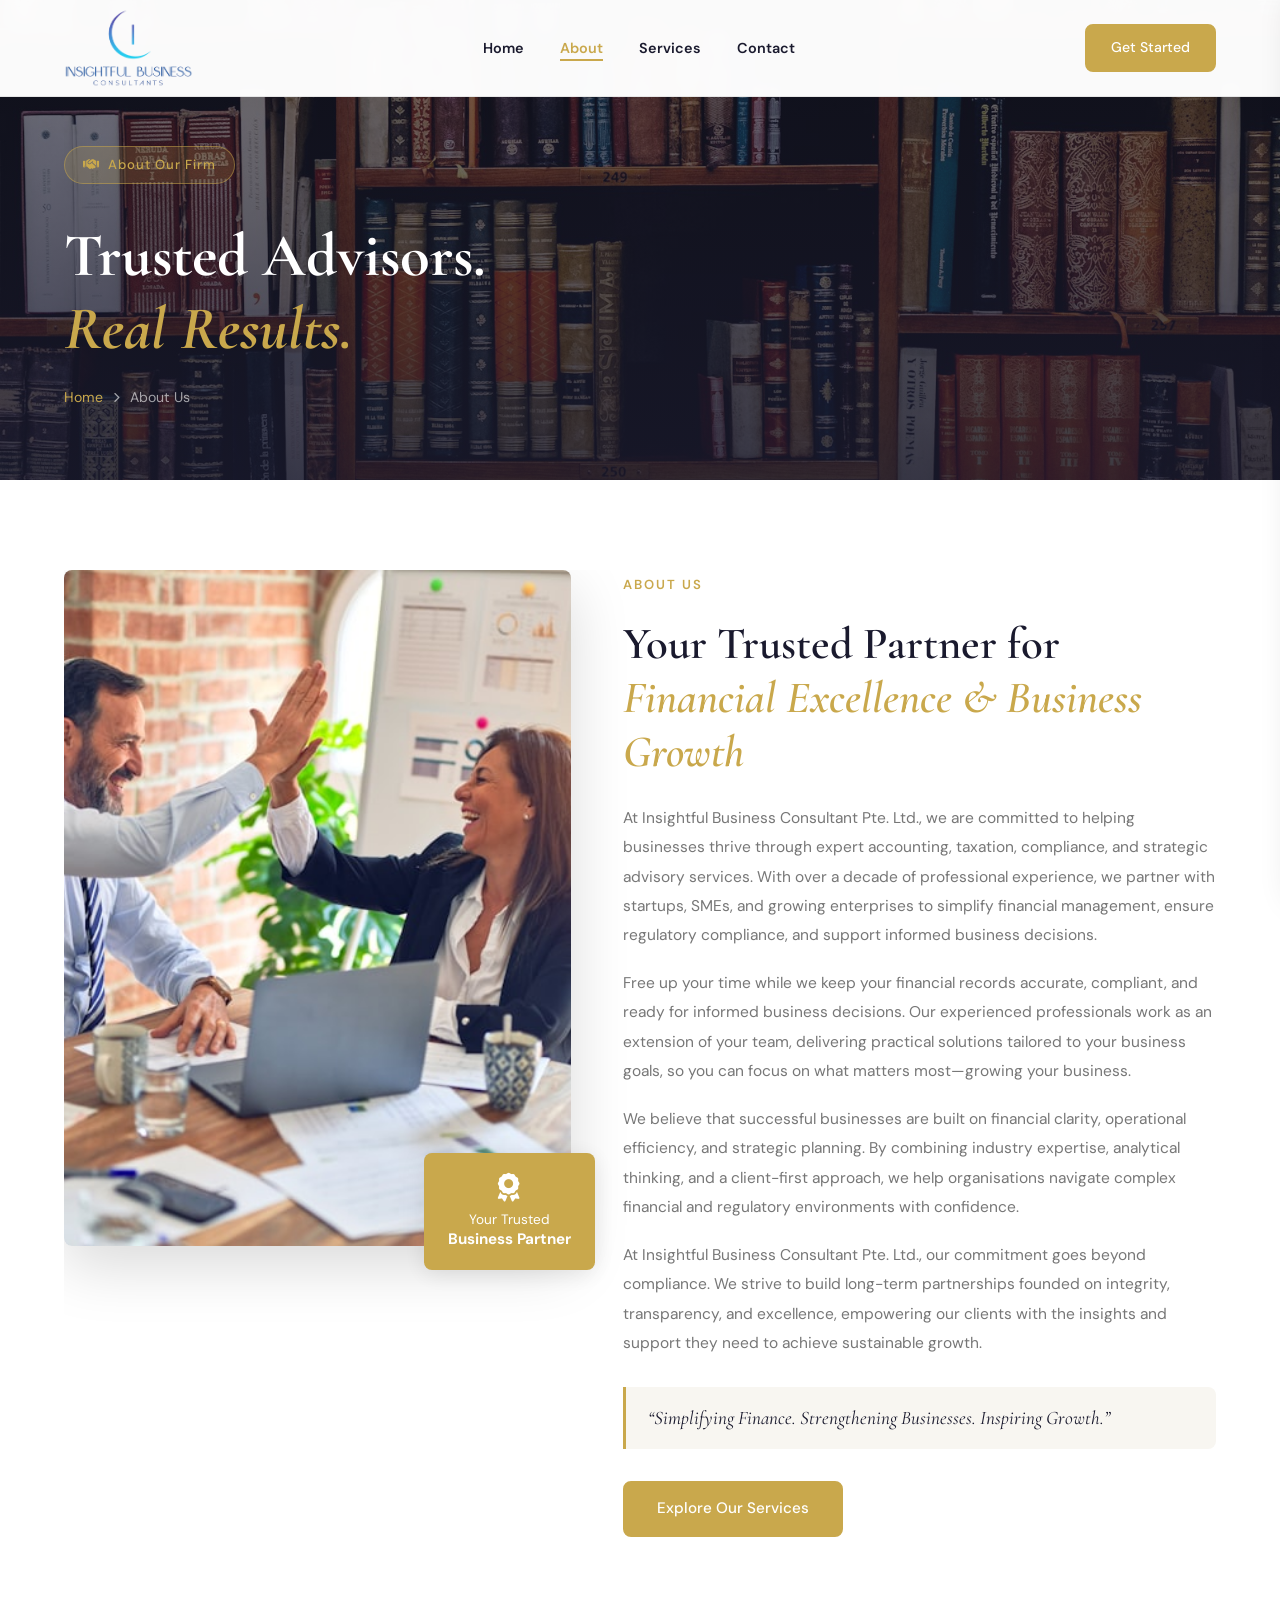
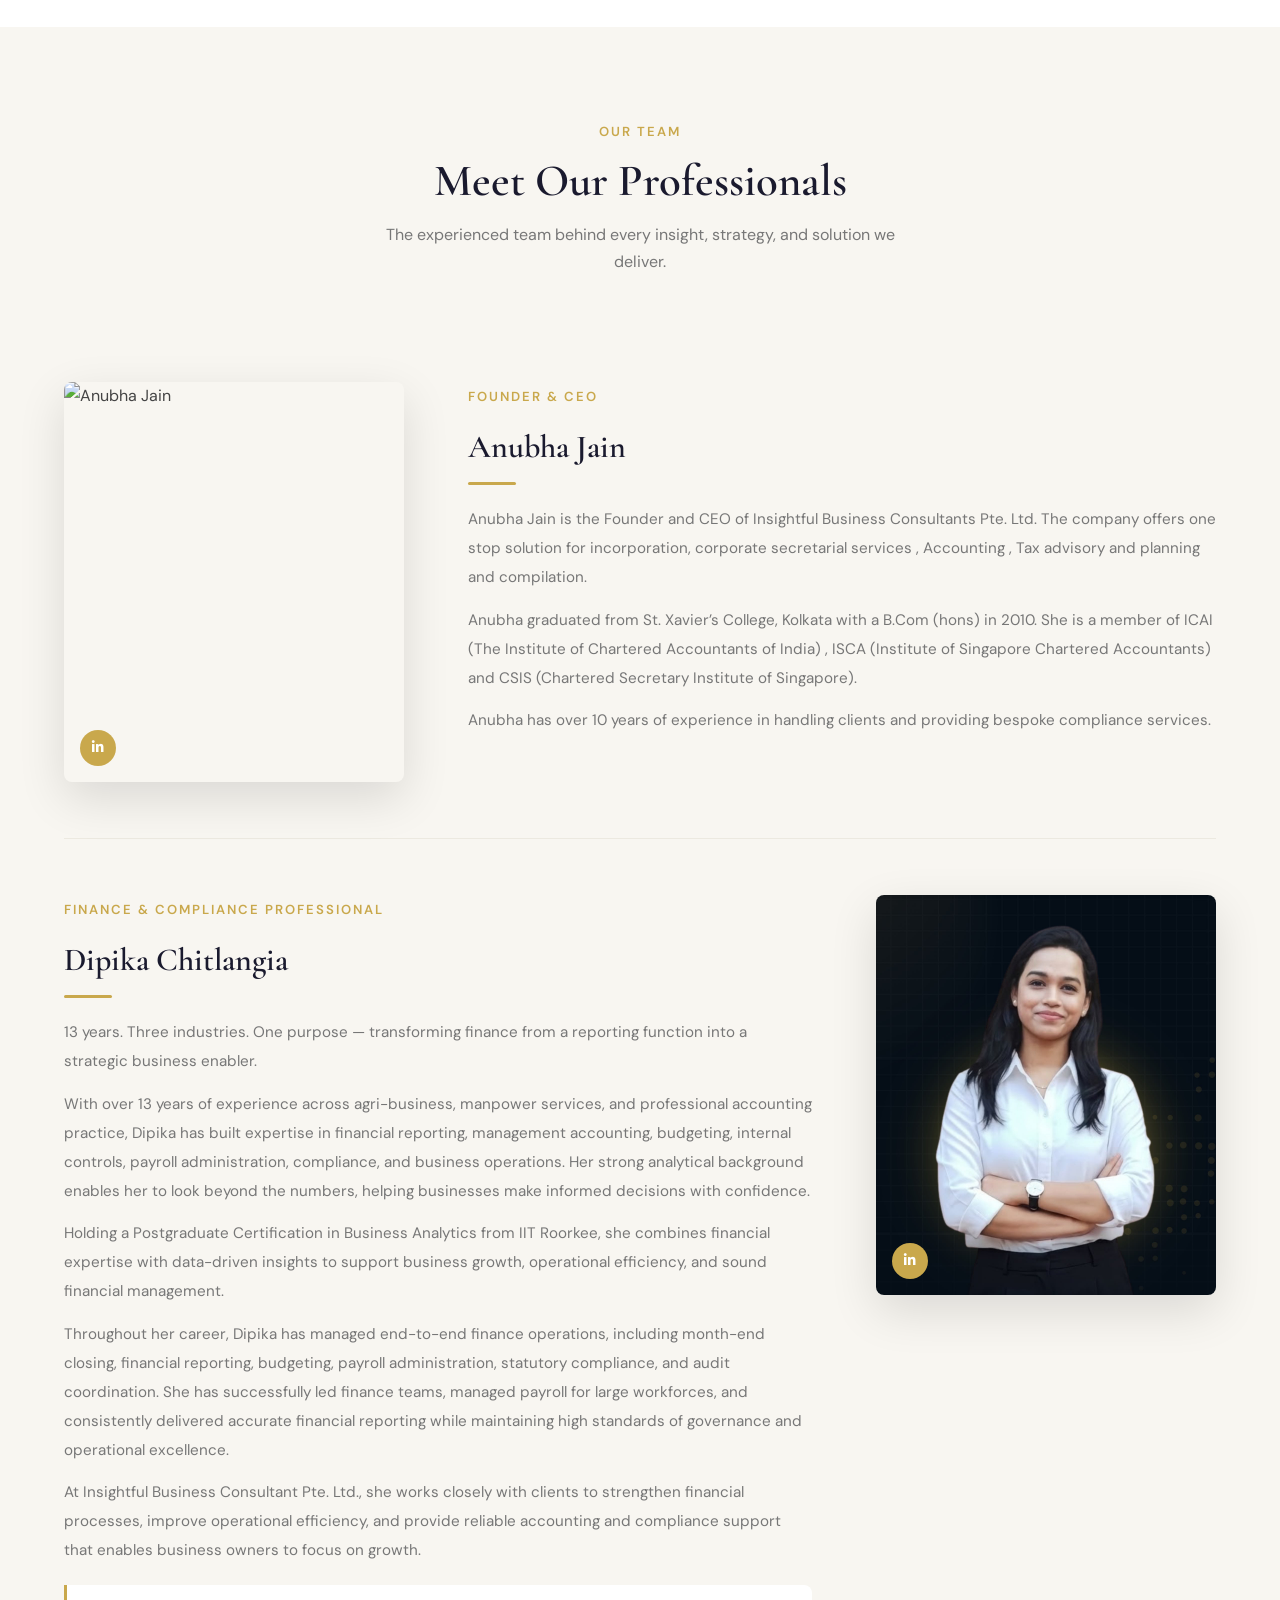
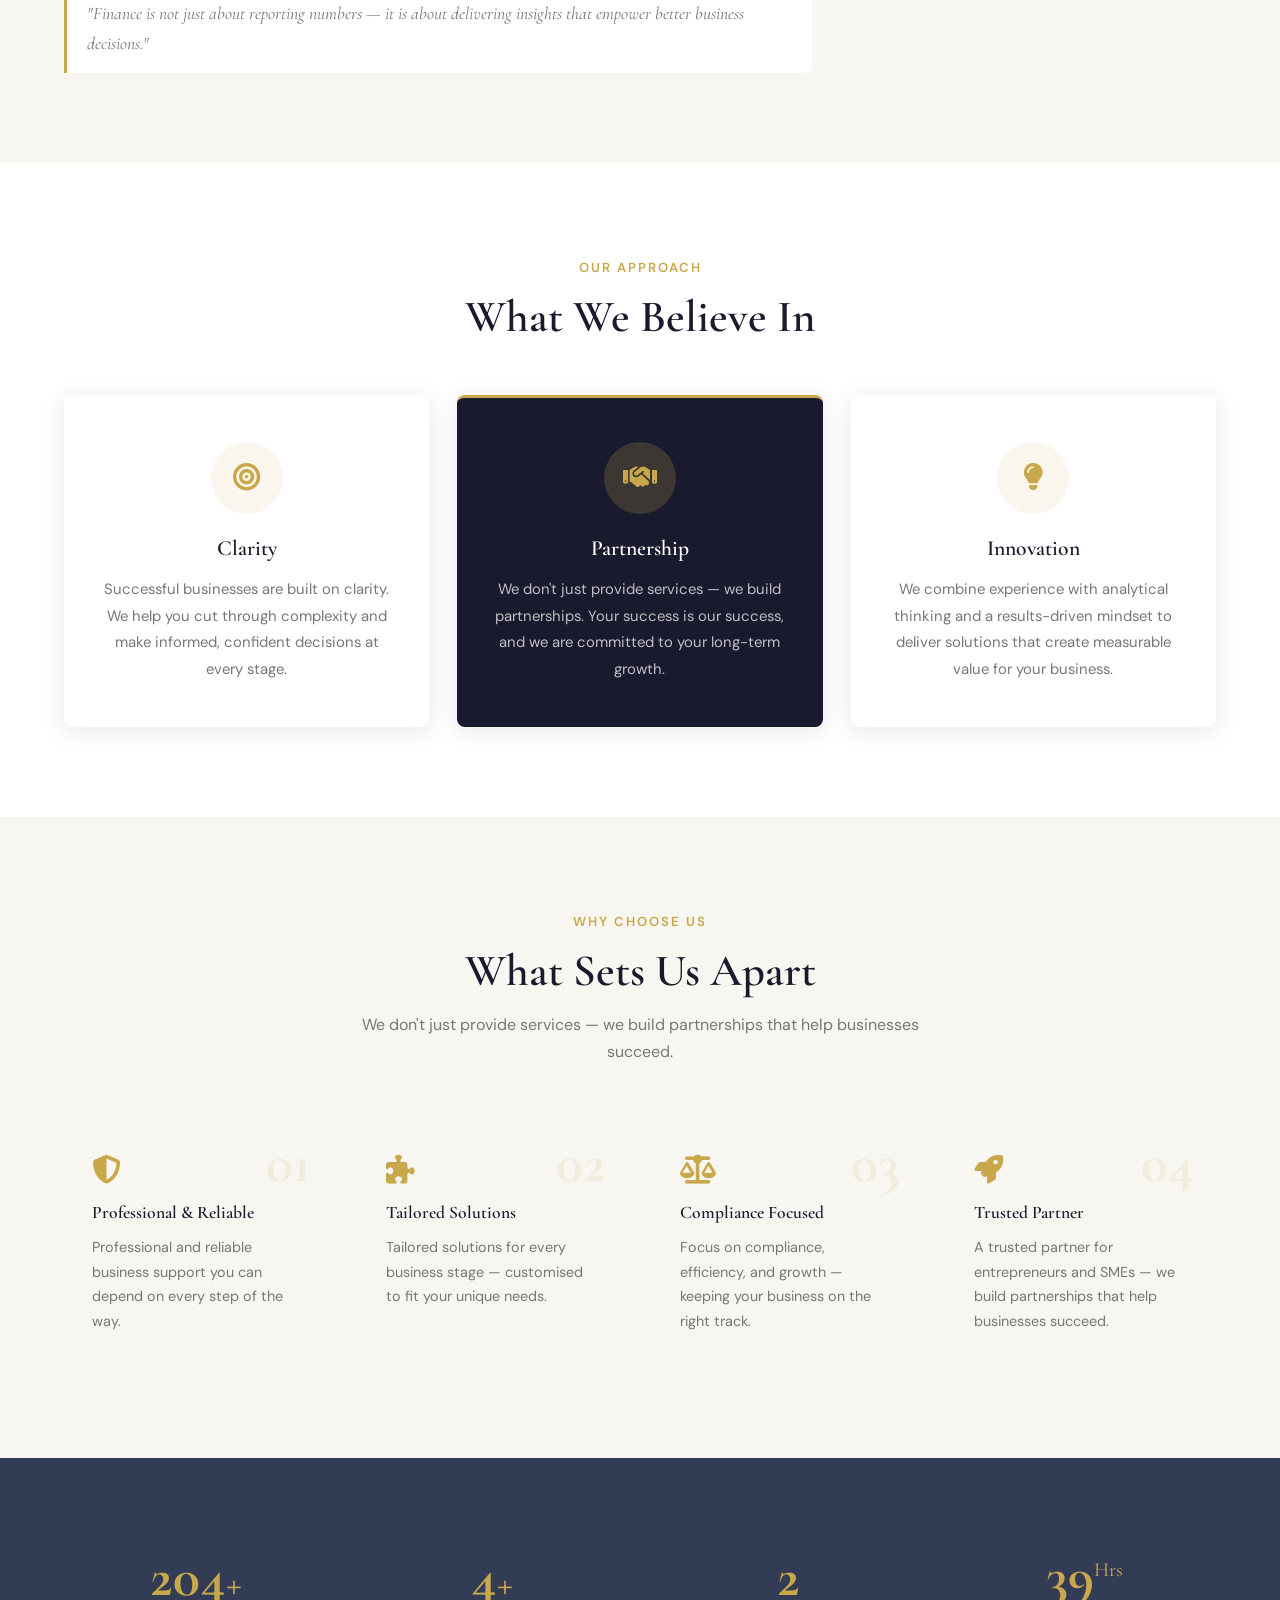
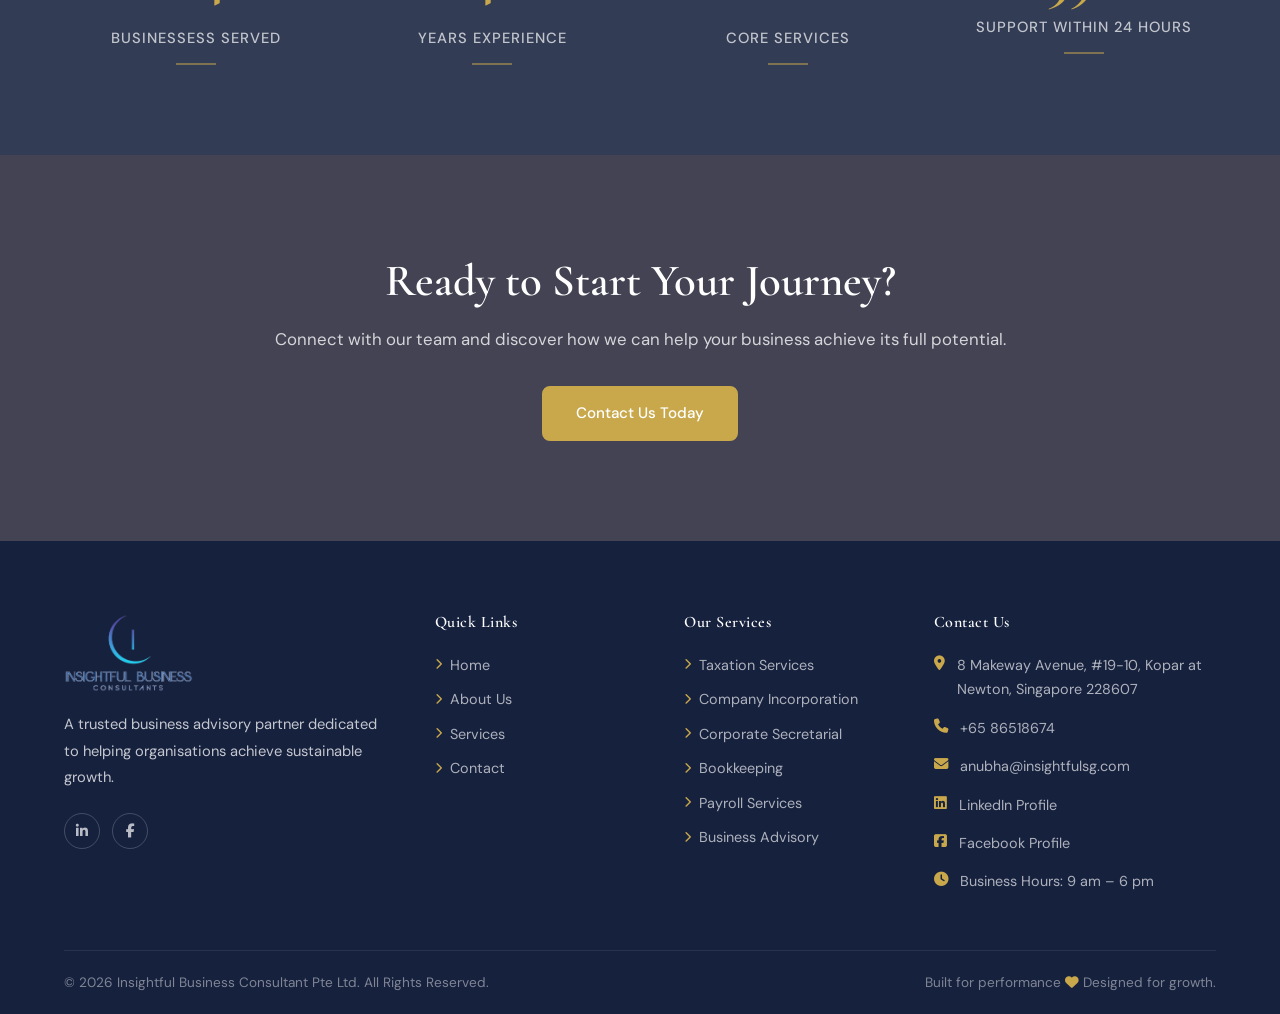
==== commit e9e10039: "Update about.html" ====
--- a/about.html
+++ b/about.html
@@ -197,26 +197,21 @@
                             <span class="section-label">Founder &amp; CEO</span>
                             <h3>Anubha Jain</h3>
                             <div class="team-divider"></div>
-                            <p>Lorem ipsum dolor sit amet, consectetur
-                                adipiscing elit. Sed do eiusmod tempor
-                                incididunt ut labore et dolore magna aliqua. Ut
-                                enim ad minim veniam, quis nostrud exercitation
-                                ullamco laboris nisi ut aliquip ex ea commodo
-                                consequat.</p>
-                            <p>Duis aute irure dolor in reprehenderit in
-                                voluptate velit esse cillum dolore eu fugiat
-                                nulla pariatur. Excepteur sint occaecat
-                                cupidatat non proident, sunt in culpa qui
-                                officia deserunt mollit anim id est laborum.
-                                Sed ut perspiciatis unde omnis iste natus error
-                                sit voluptatem accusantium doloremque
-                                laudantium.</p>
-                            <p>Nemo enim ipsam voluptatem quia voluptas sit
-                                aspernatur aut odit aut fugit, sed quia
-                                consequuntur magni dolores eos qui ratione
-                                voluptatem sequi nesciunt. Neque porro
-                                quisquam est, qui dolorem ipsum quia dolor sit
-                                amet.</p>
+                            <p>Anubha Jain is the Founder and CEO of Insightful
+                                Business Consultants Pte. Ltd. The company
+                                offers one stop solution for incorporation,
+                                corporate secretarial services , Accounting ,
+                                Tax advisory and planning and compilation.</p>
+                            <p>Anubha graduated from St. Xavier’s College,
+                                Kolkata with a B.Com (hons) in 2010. She is a
+                                member of ICAI (The Institute of Chartered
+                                Accountants of India) , ISCA (Institute of
+                                Singapore Chartered Accountants) and CSIS
+                                (Chartered Secretary Institute of Singapore).
+                            </p>
+                            <p>Anubha has over 10 years of experience in
+                                handling clients and providing bespoke
+                                compliance services.</p>
                         </div>
                     </div>
 
@@ -539,4 +534,4 @@
 
         <script src="js/custom.js"></script>
     </body>
-</html>+</html>
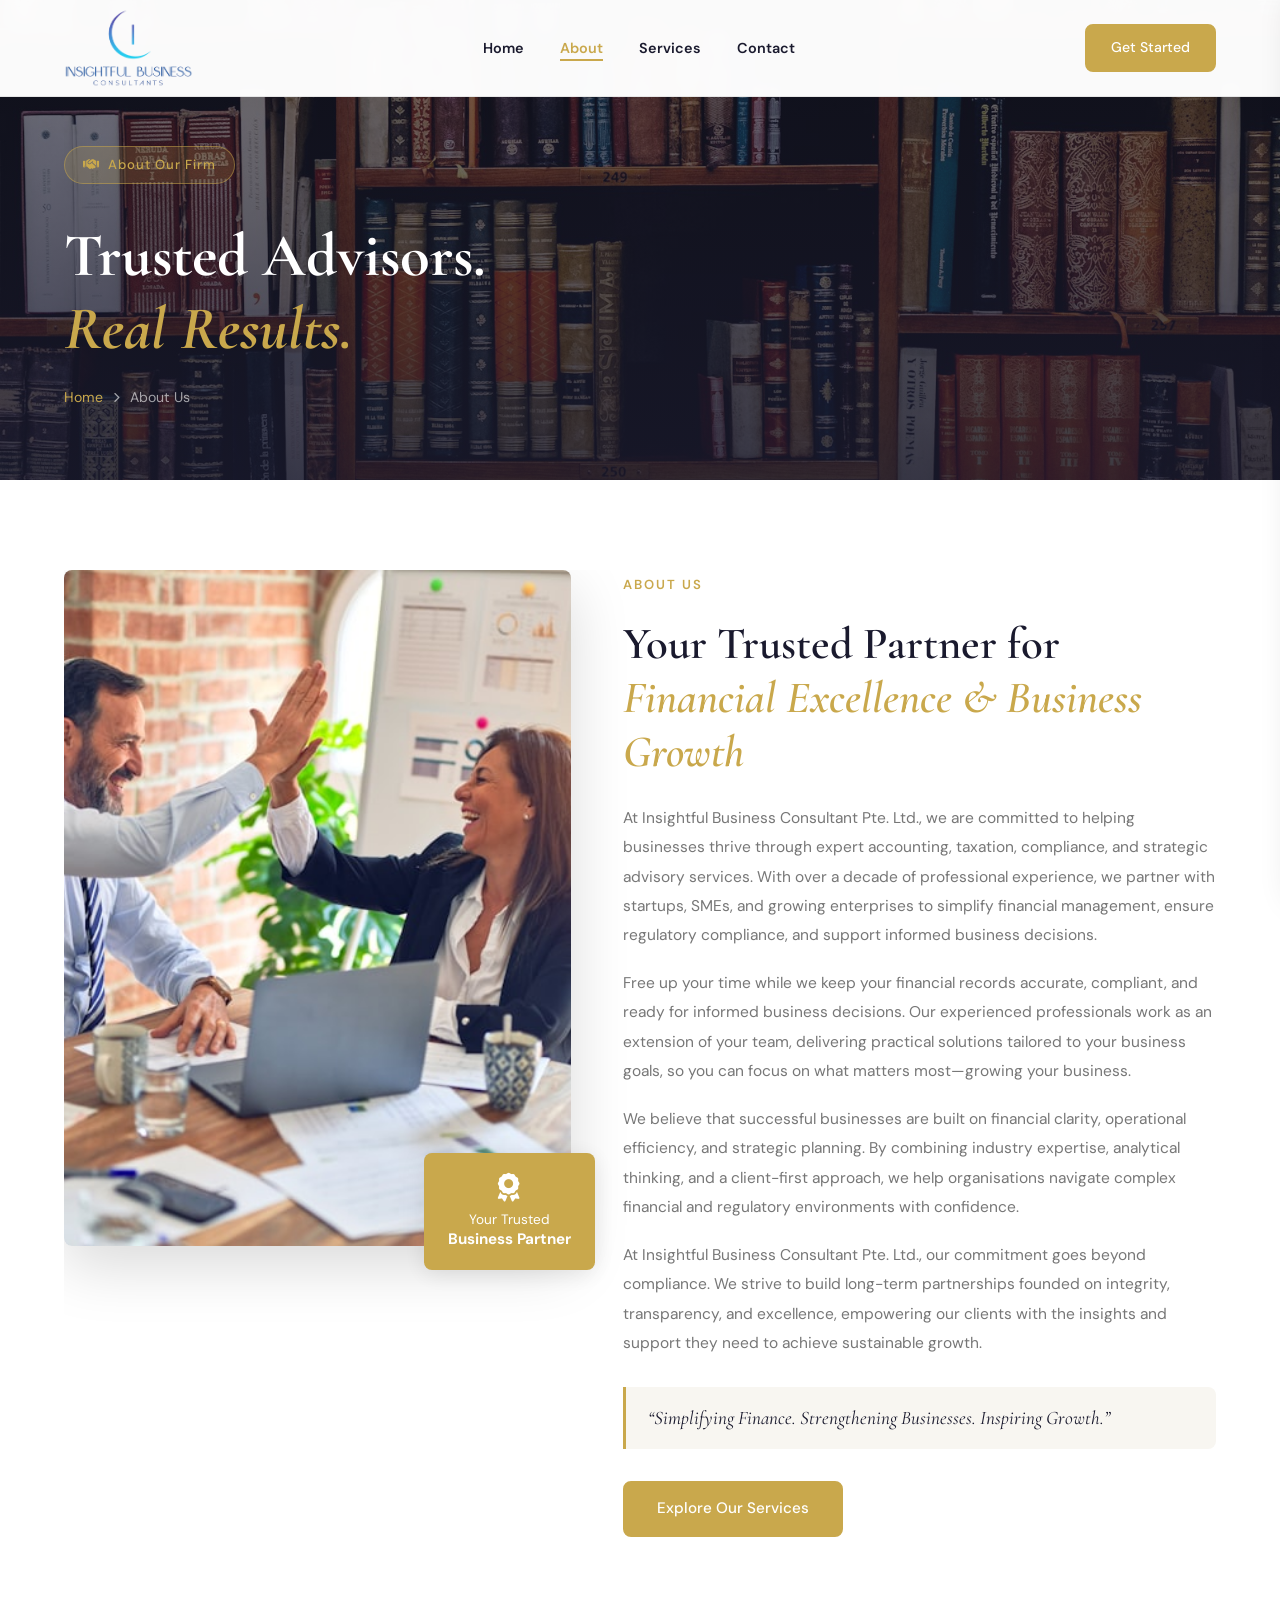
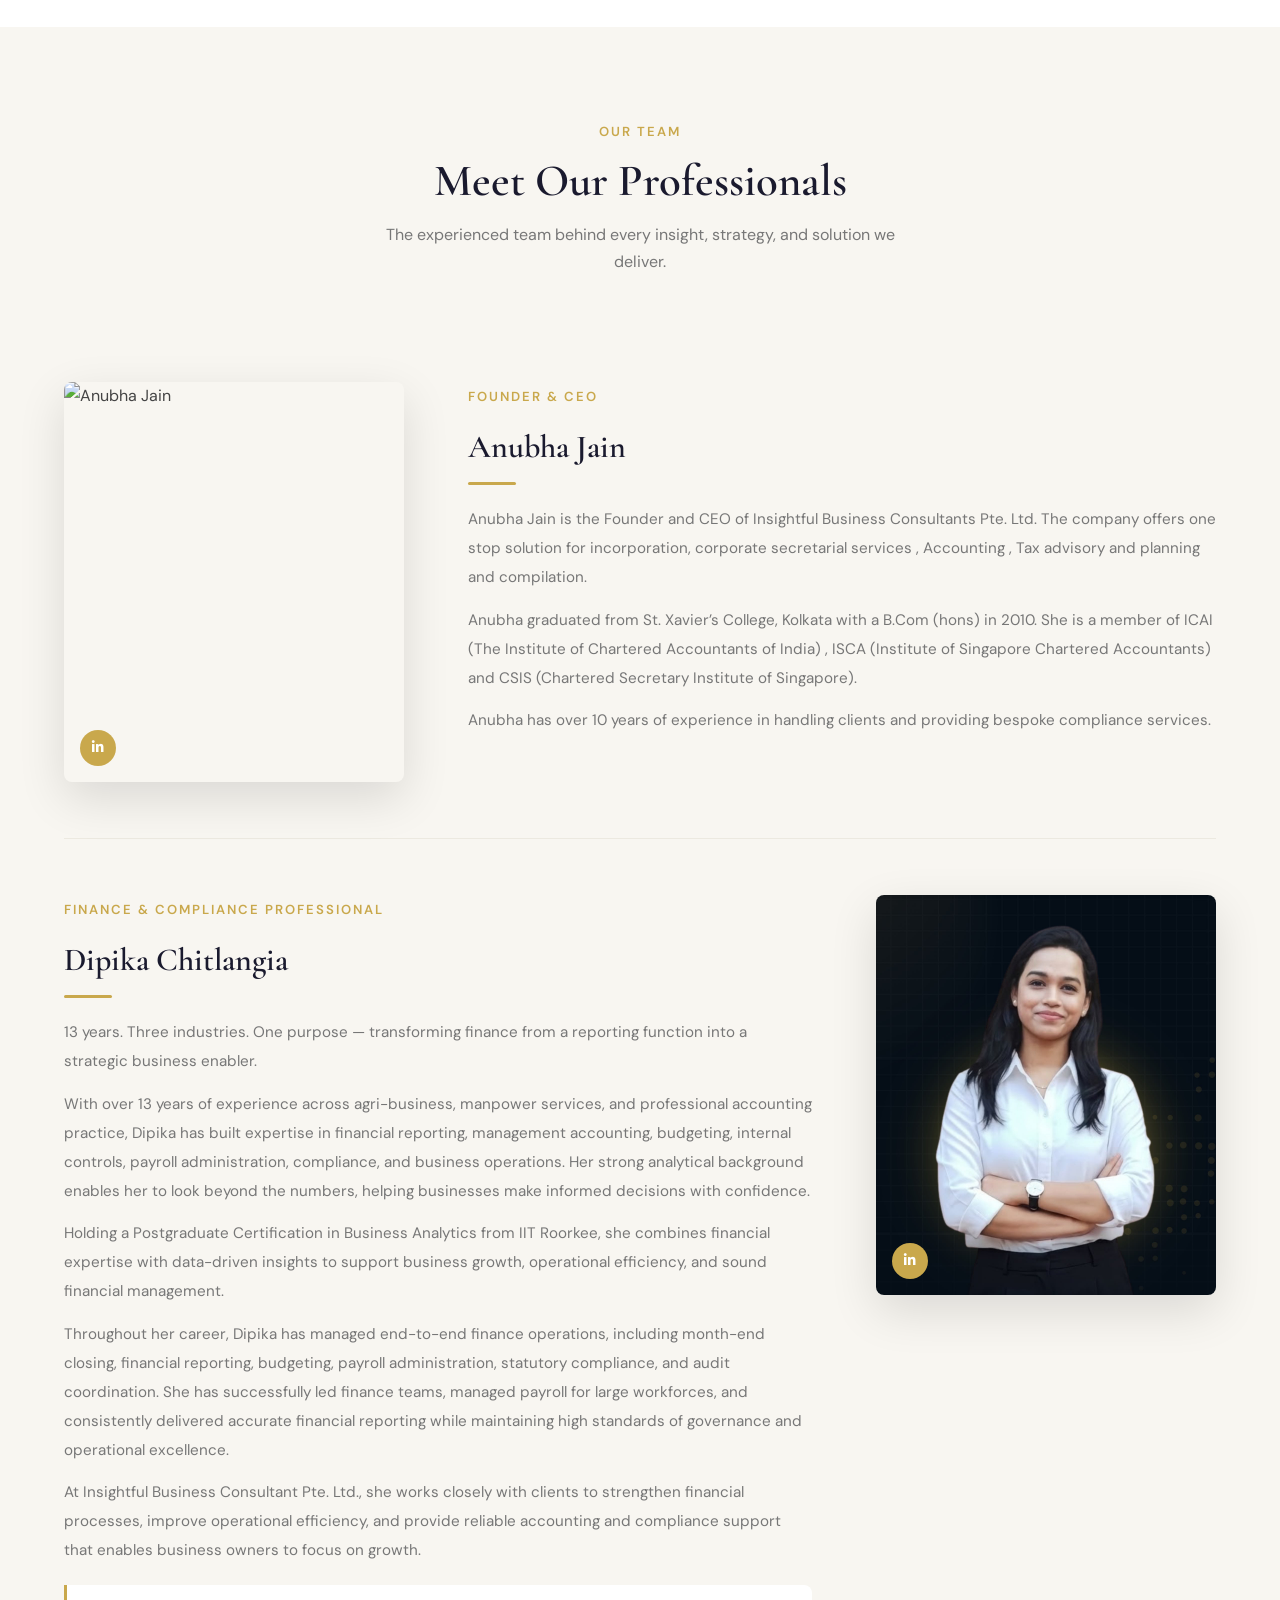
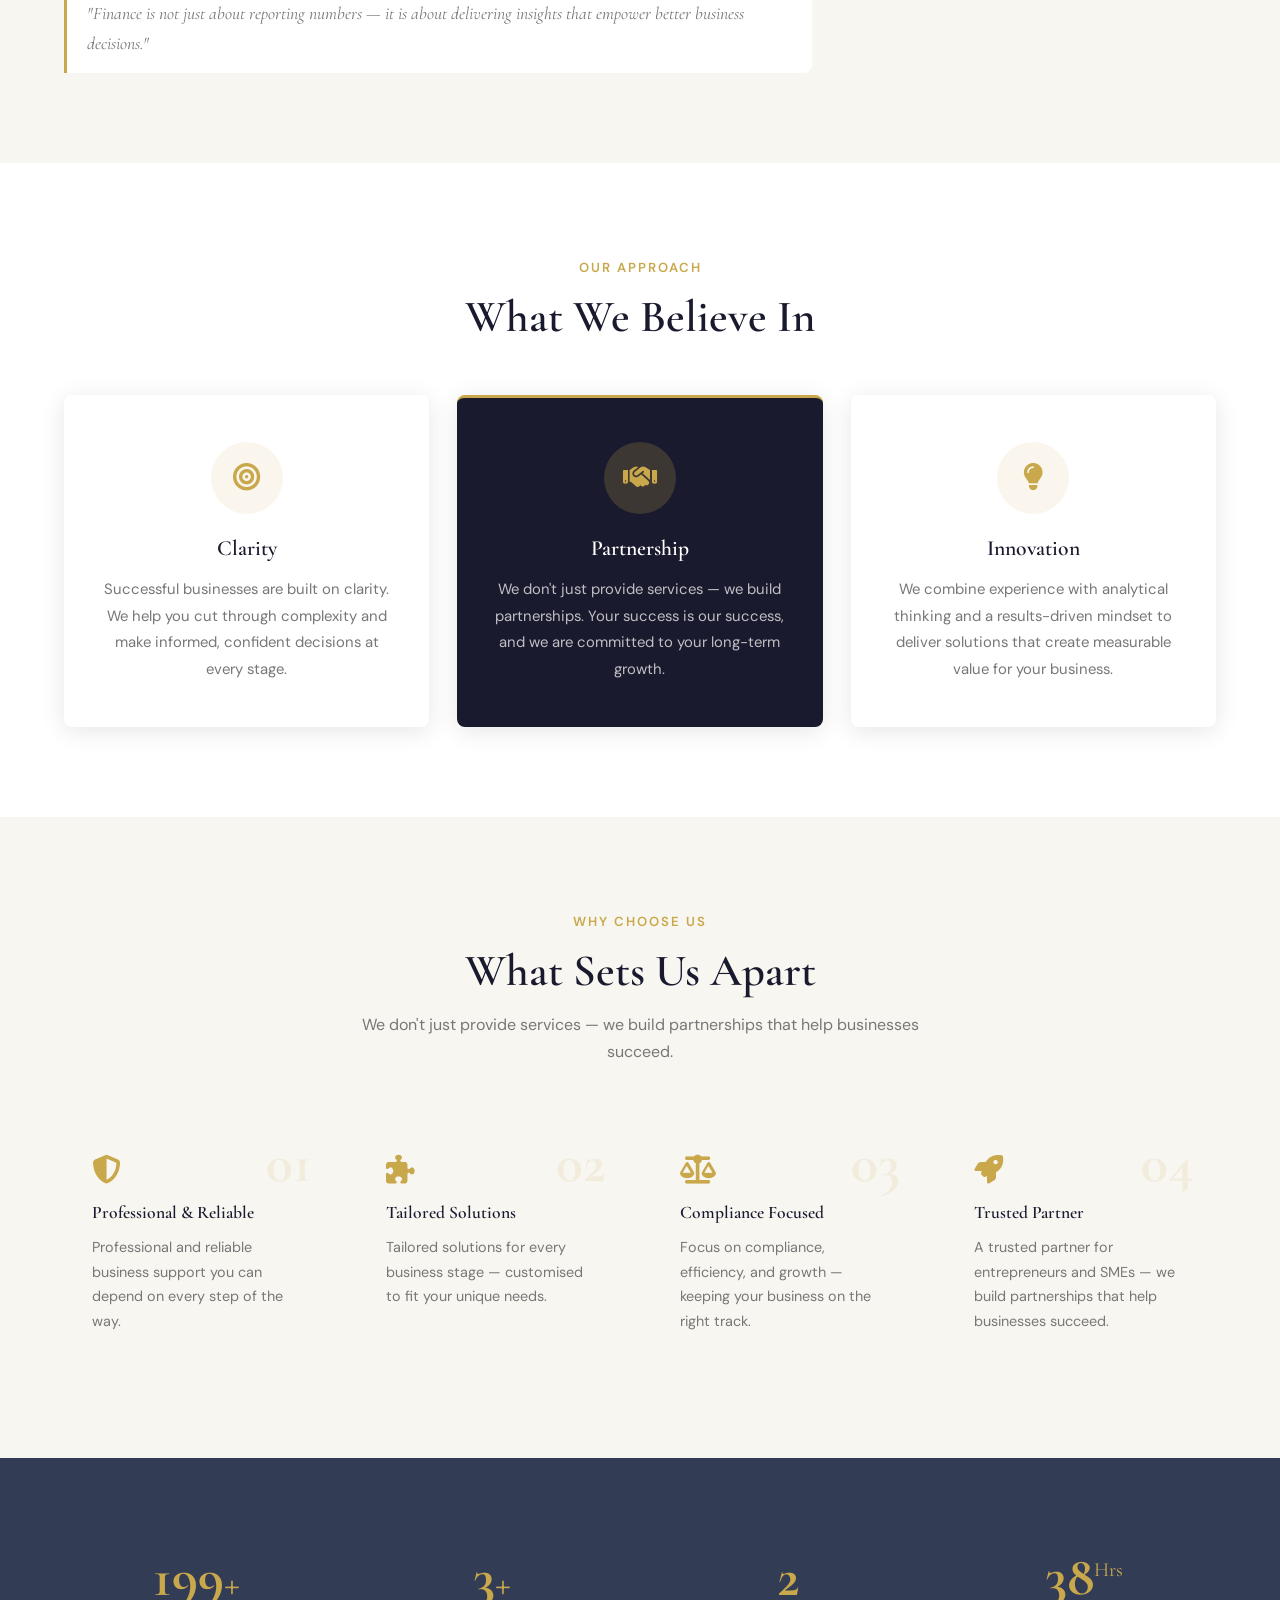
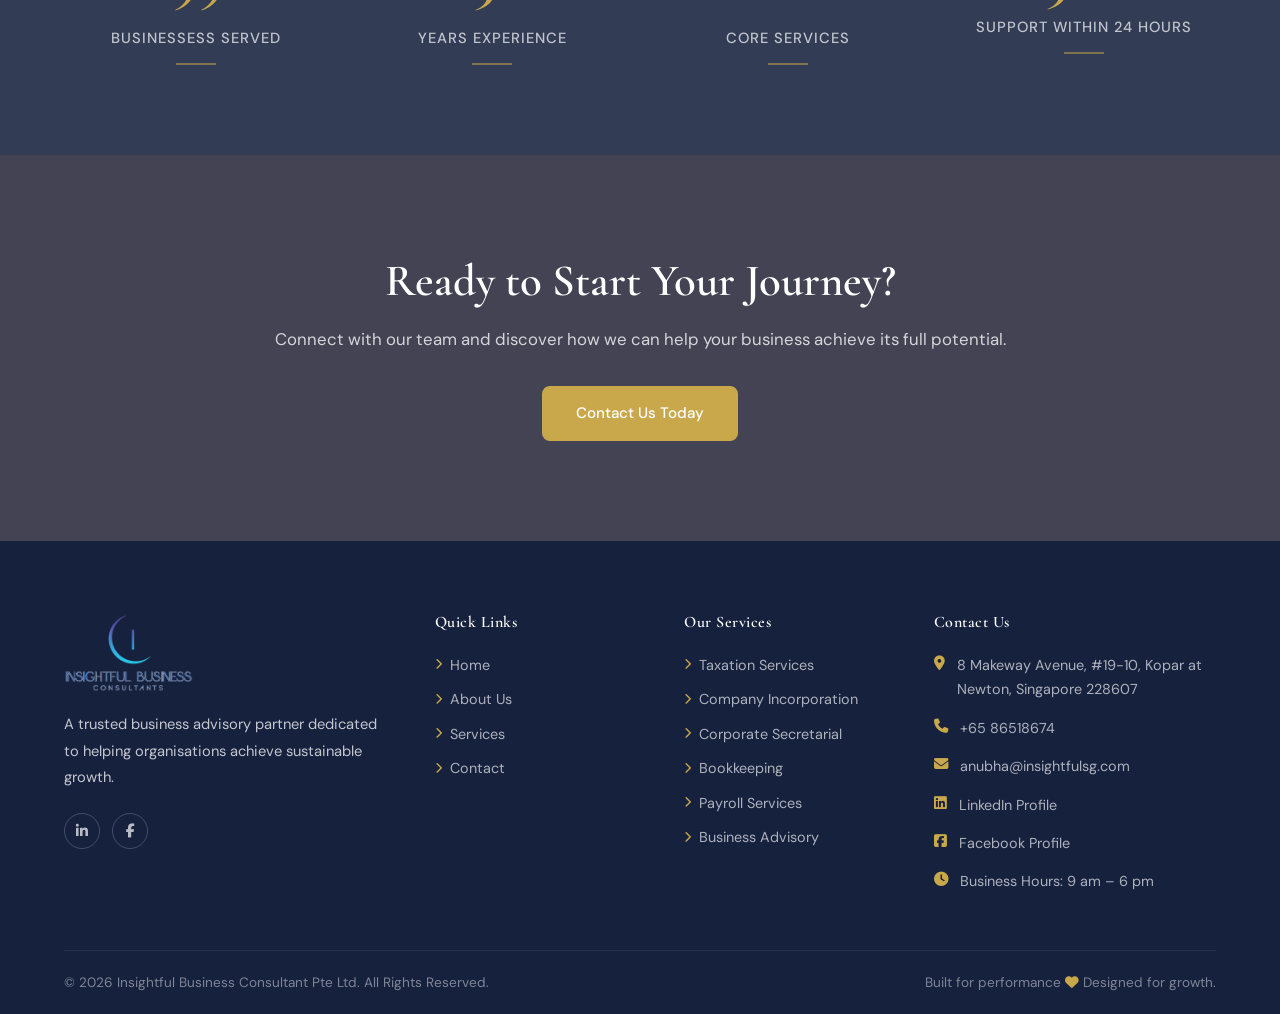
==== commit 22240494: "Update about.html" ====
--- a/about.html
+++ b/about.html
@@ -224,7 +224,7 @@
                                     src="images/dipika-chitlangia.jpg"
                                     alt="Dipika Chitlangia">
                                 <div class="team-social">
-                                    <a href="#" target="_blank"
+                                    <a href="https://www.linkedin.com/in/dipika-chitlangia-0727a0230/" target="_blank"
                                         rel="noopener"><i
                                             class="fab fa-linkedin-in"></i></a>
                                 </div>
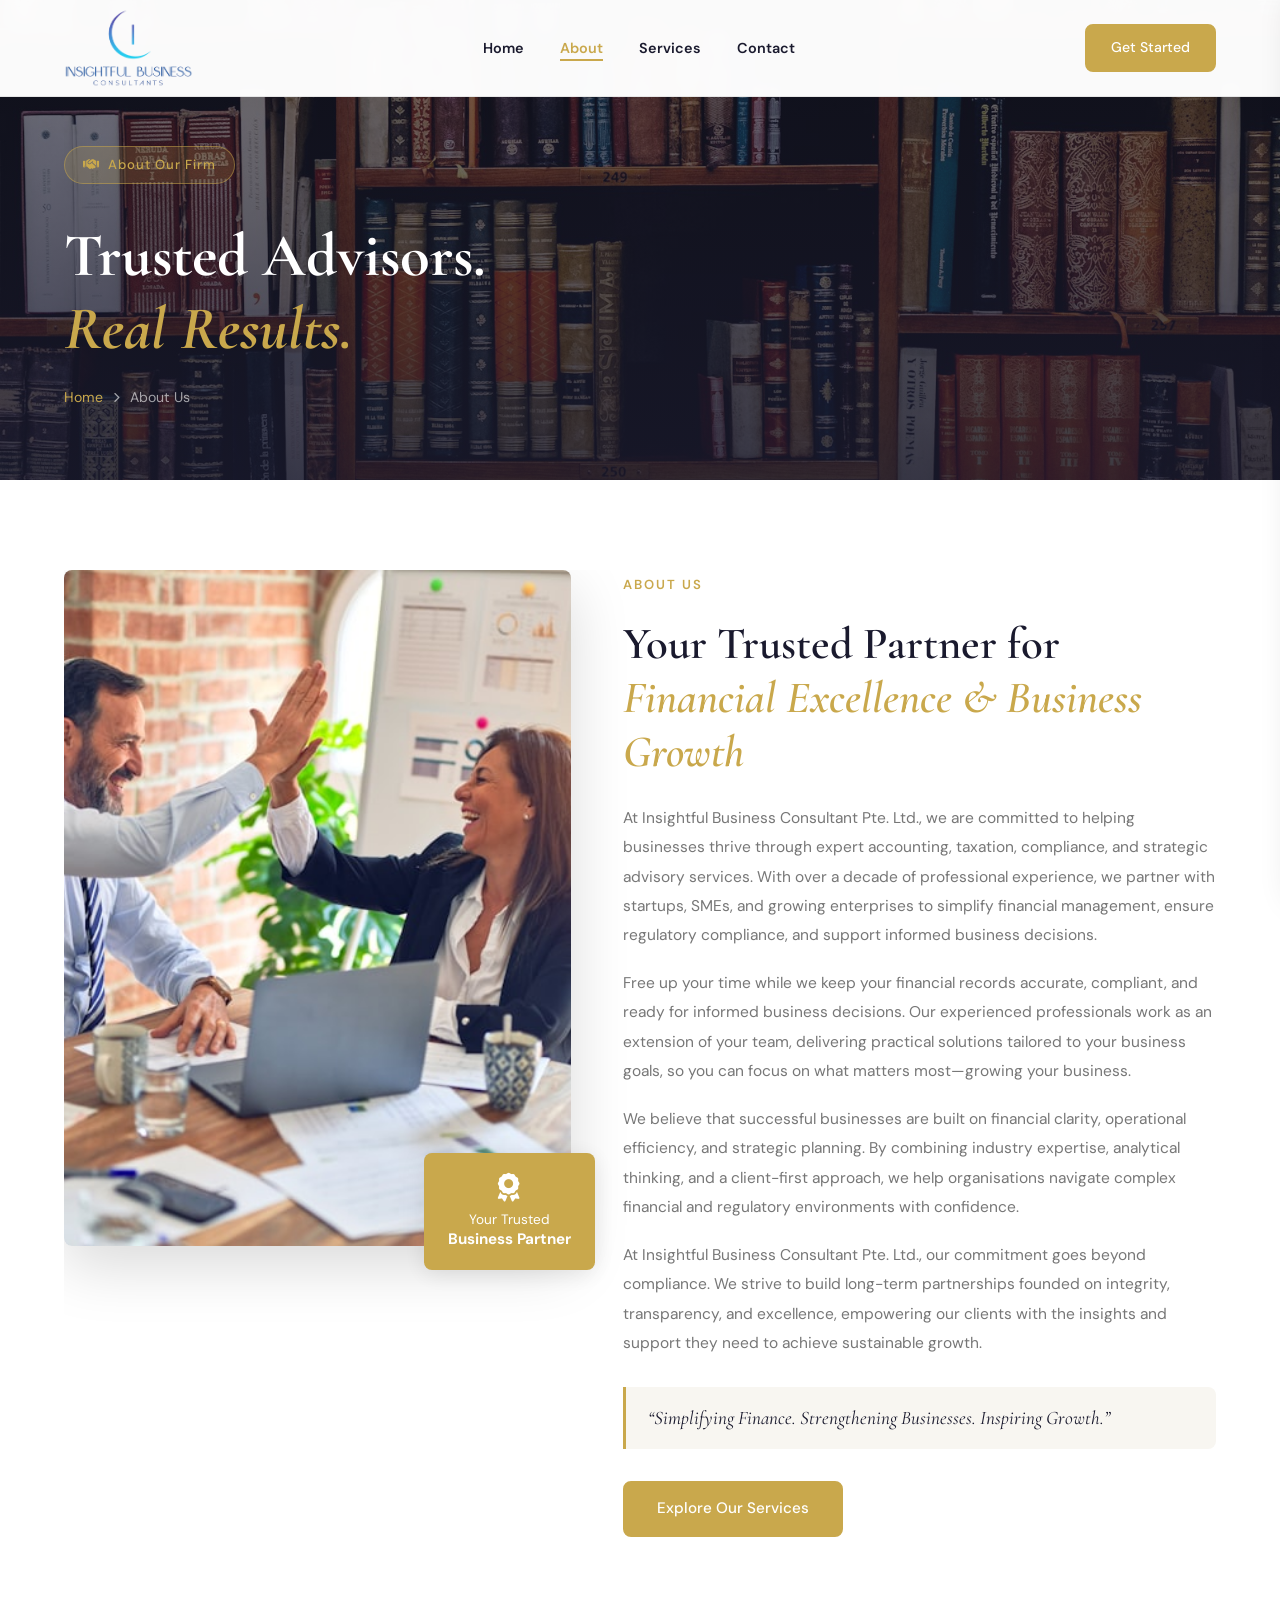
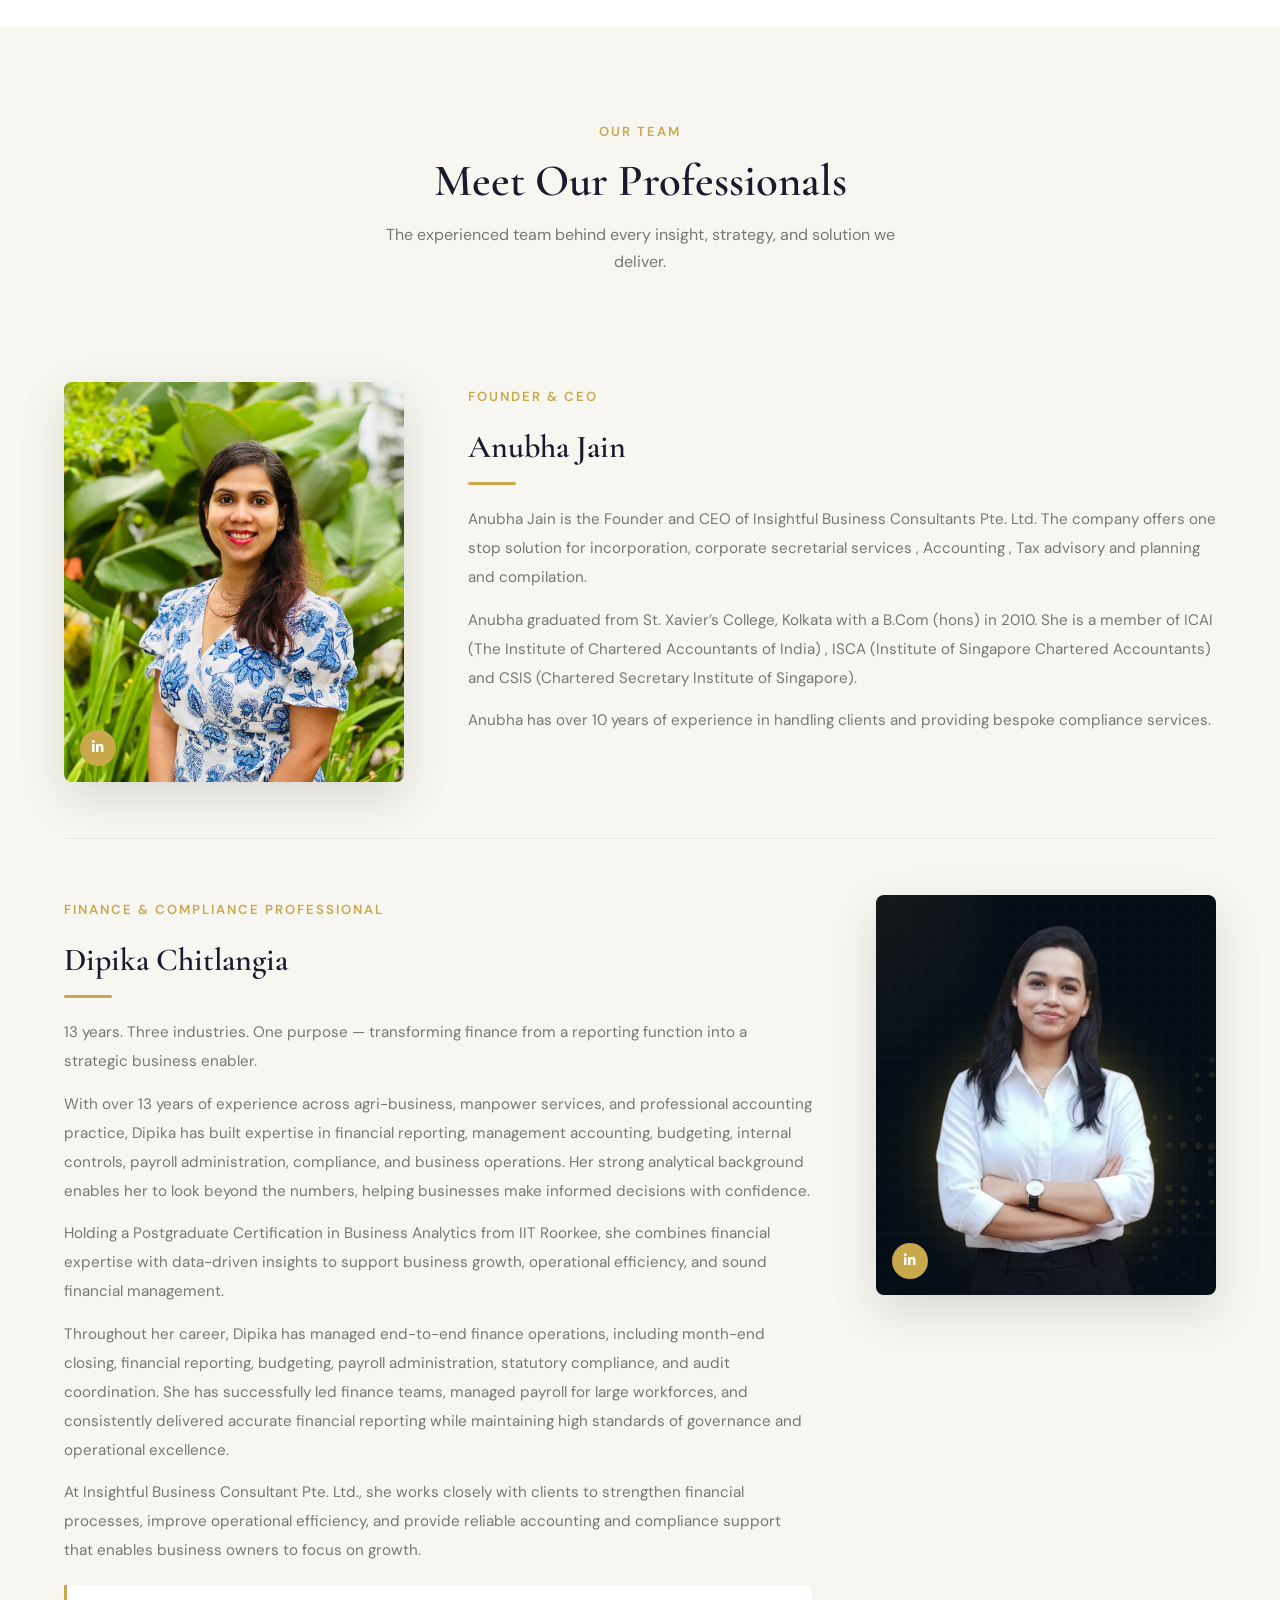
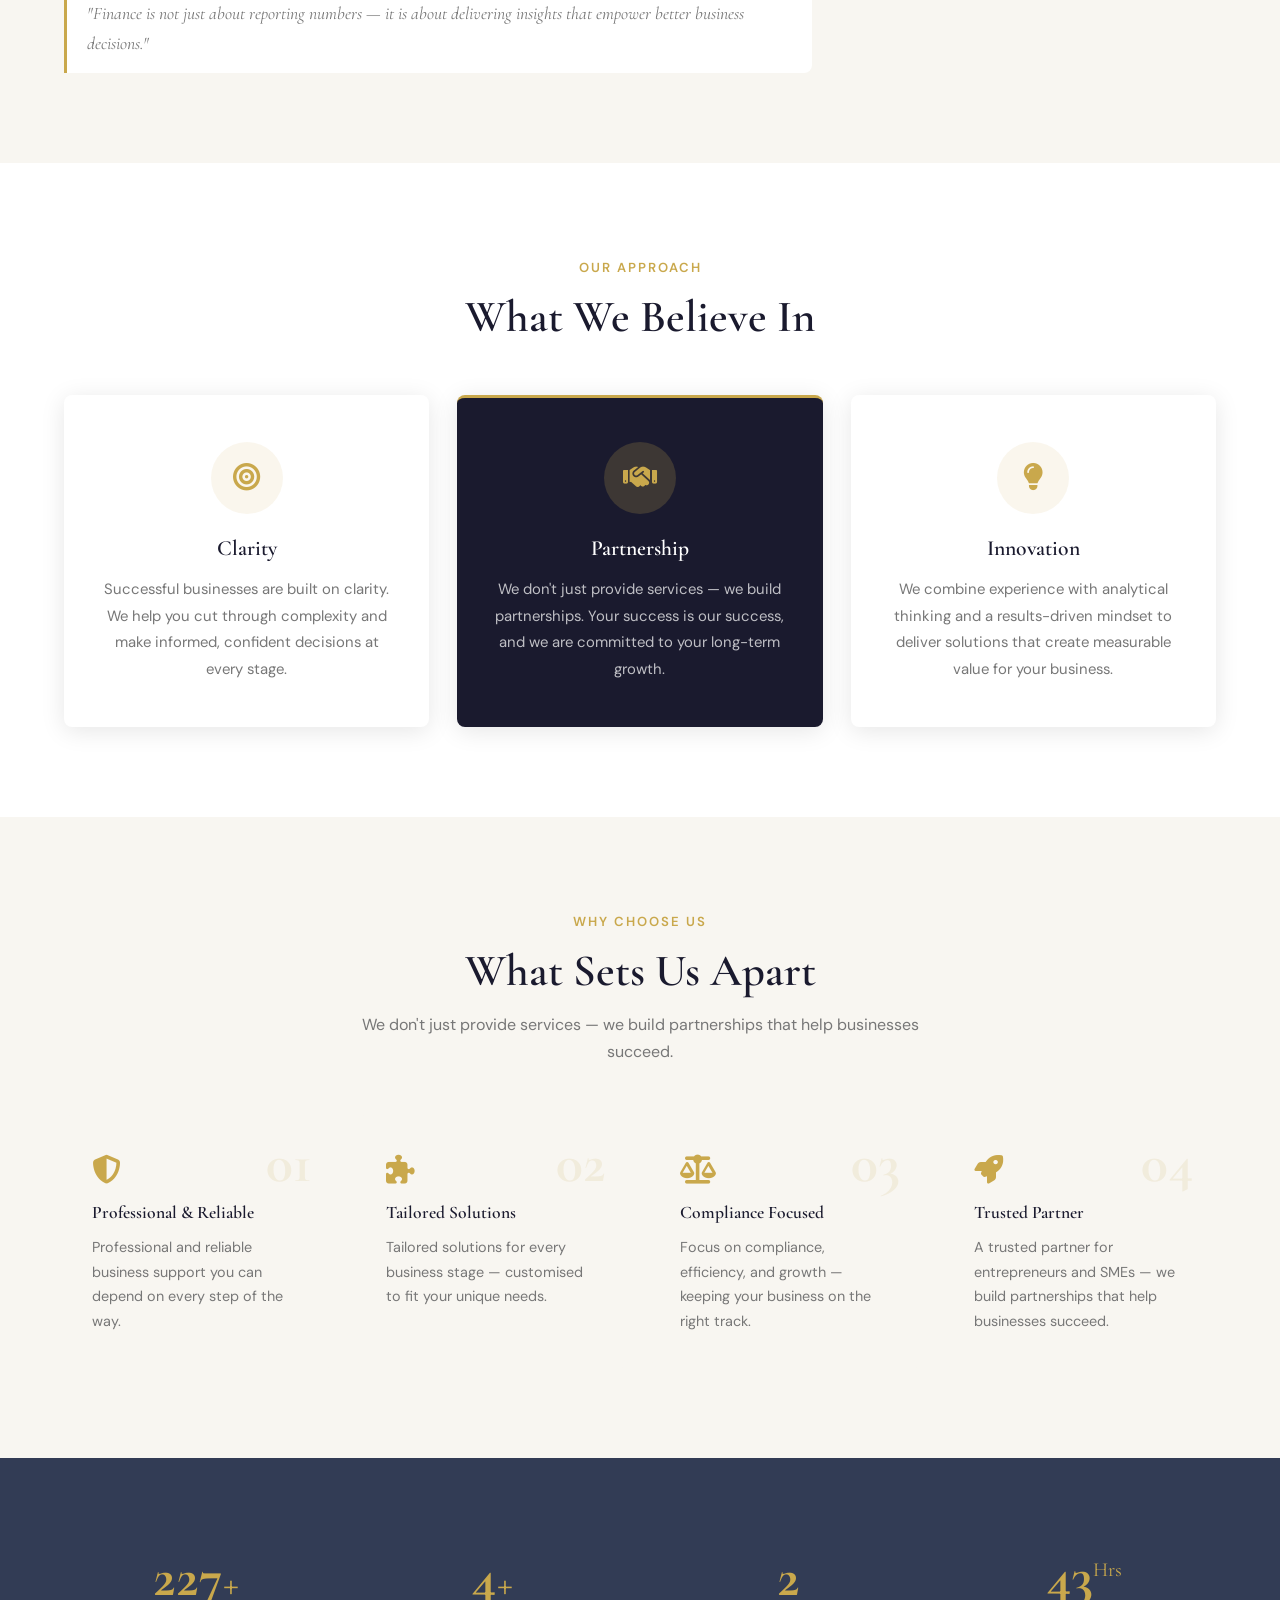
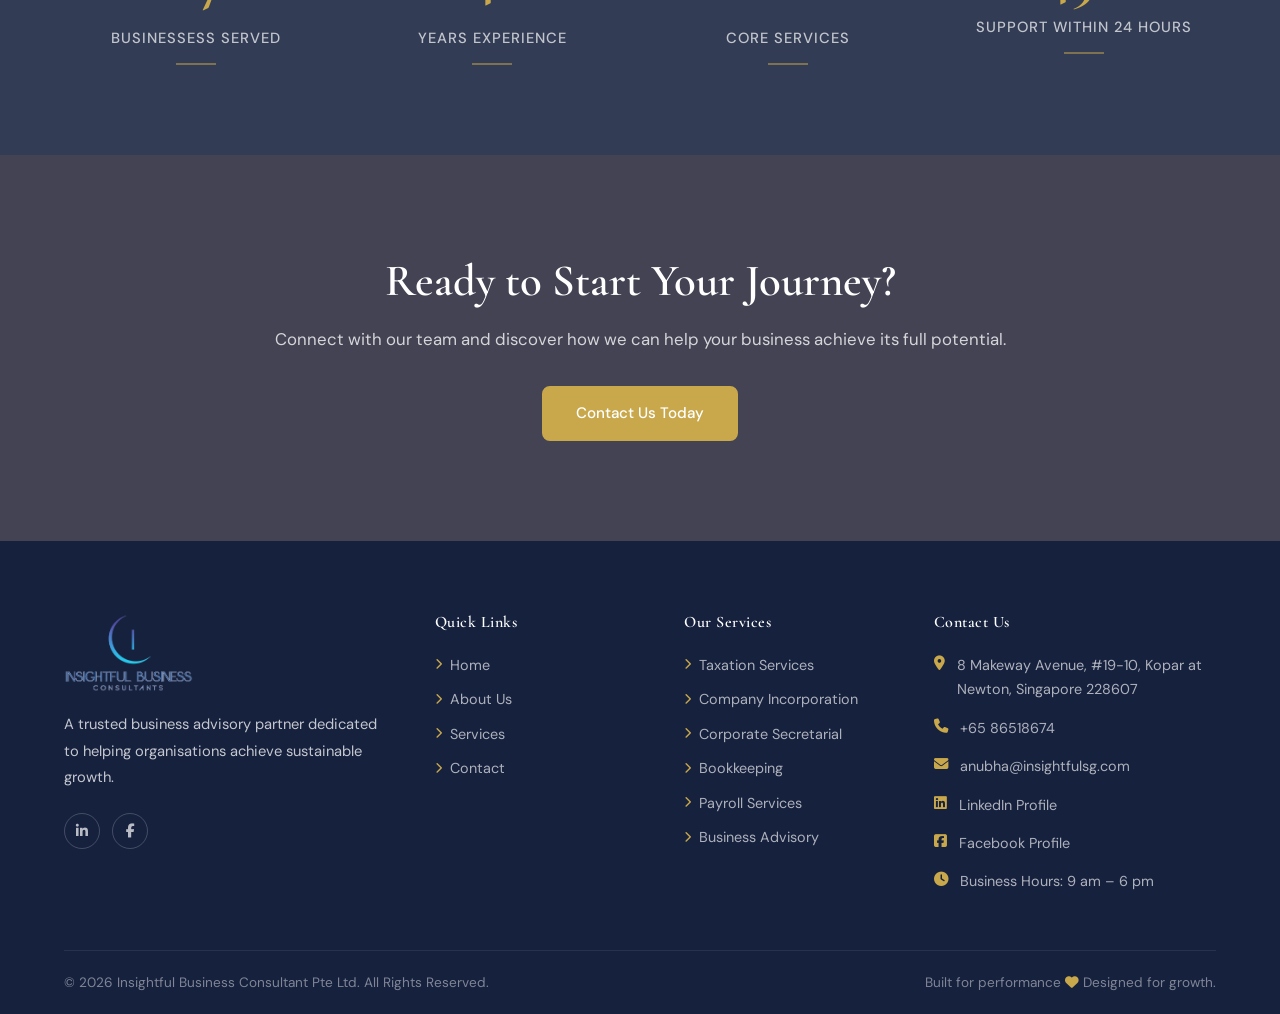
==== commit 4b9afff6: "Update about.html" ====
--- a/about.html
+++ b/about.html
@@ -183,7 +183,7 @@
                         <div class="team-img-col">
                             <div class="team-img-wrap">
                                 <img
-                                    src="https://images.unsplash.com/photo-1573496359142-b8d87734a5a2?w=480&q=80"
+                                    src="images/anubha-jain.jpg"
                                     alt="Anubha Jain">
                                 <div class="team-social">
                                     <a
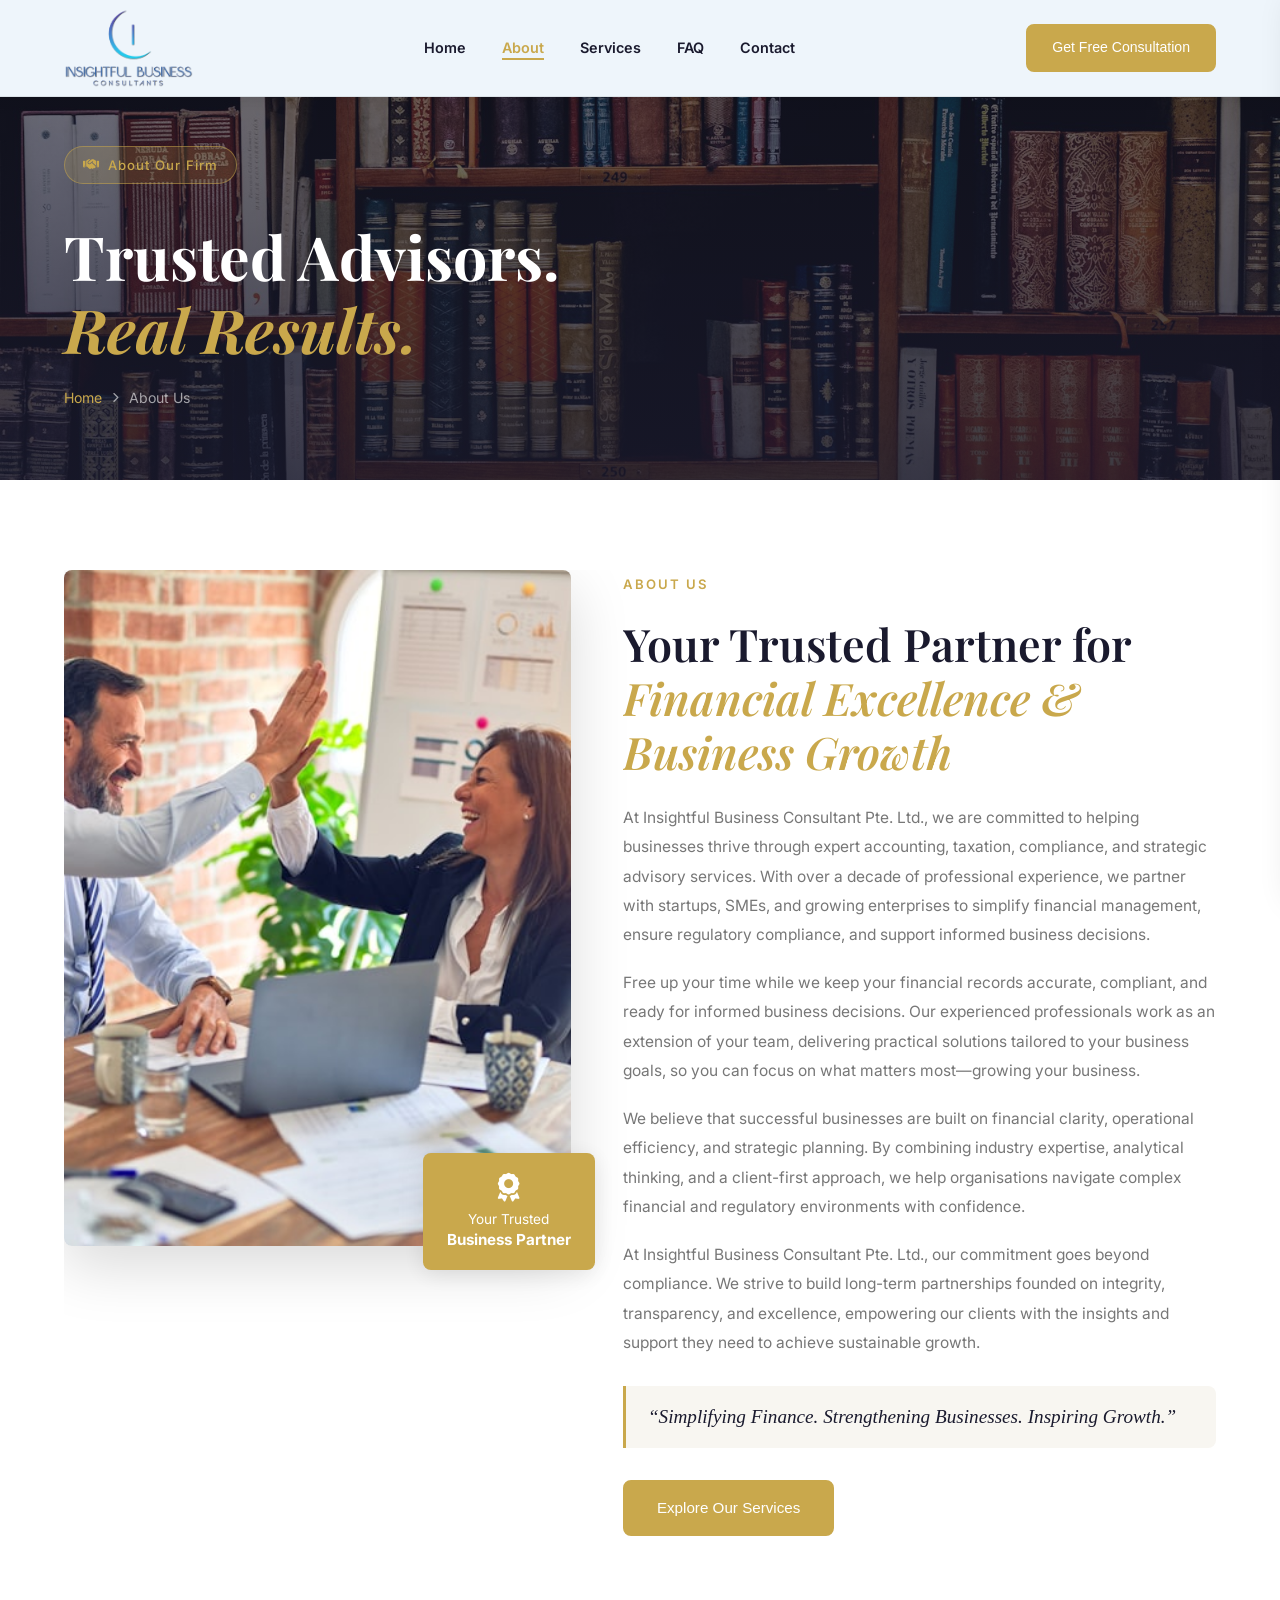
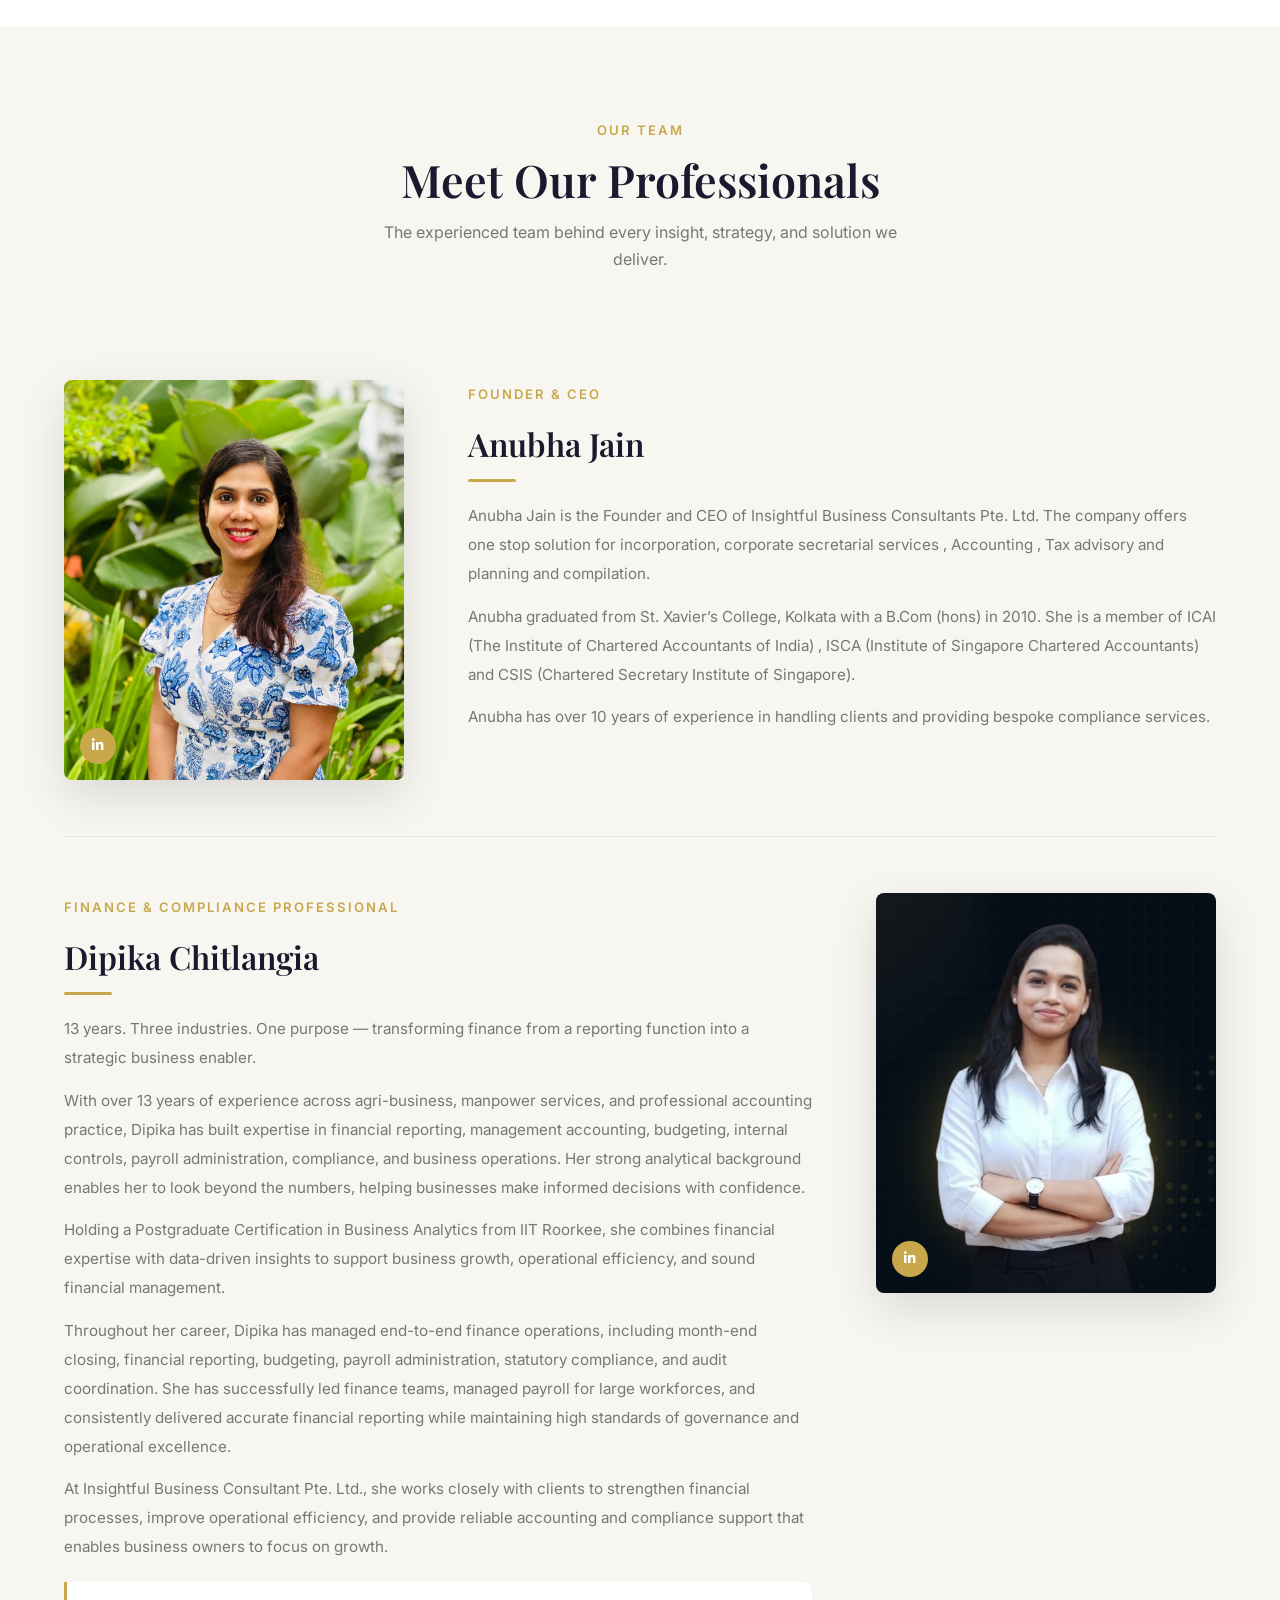
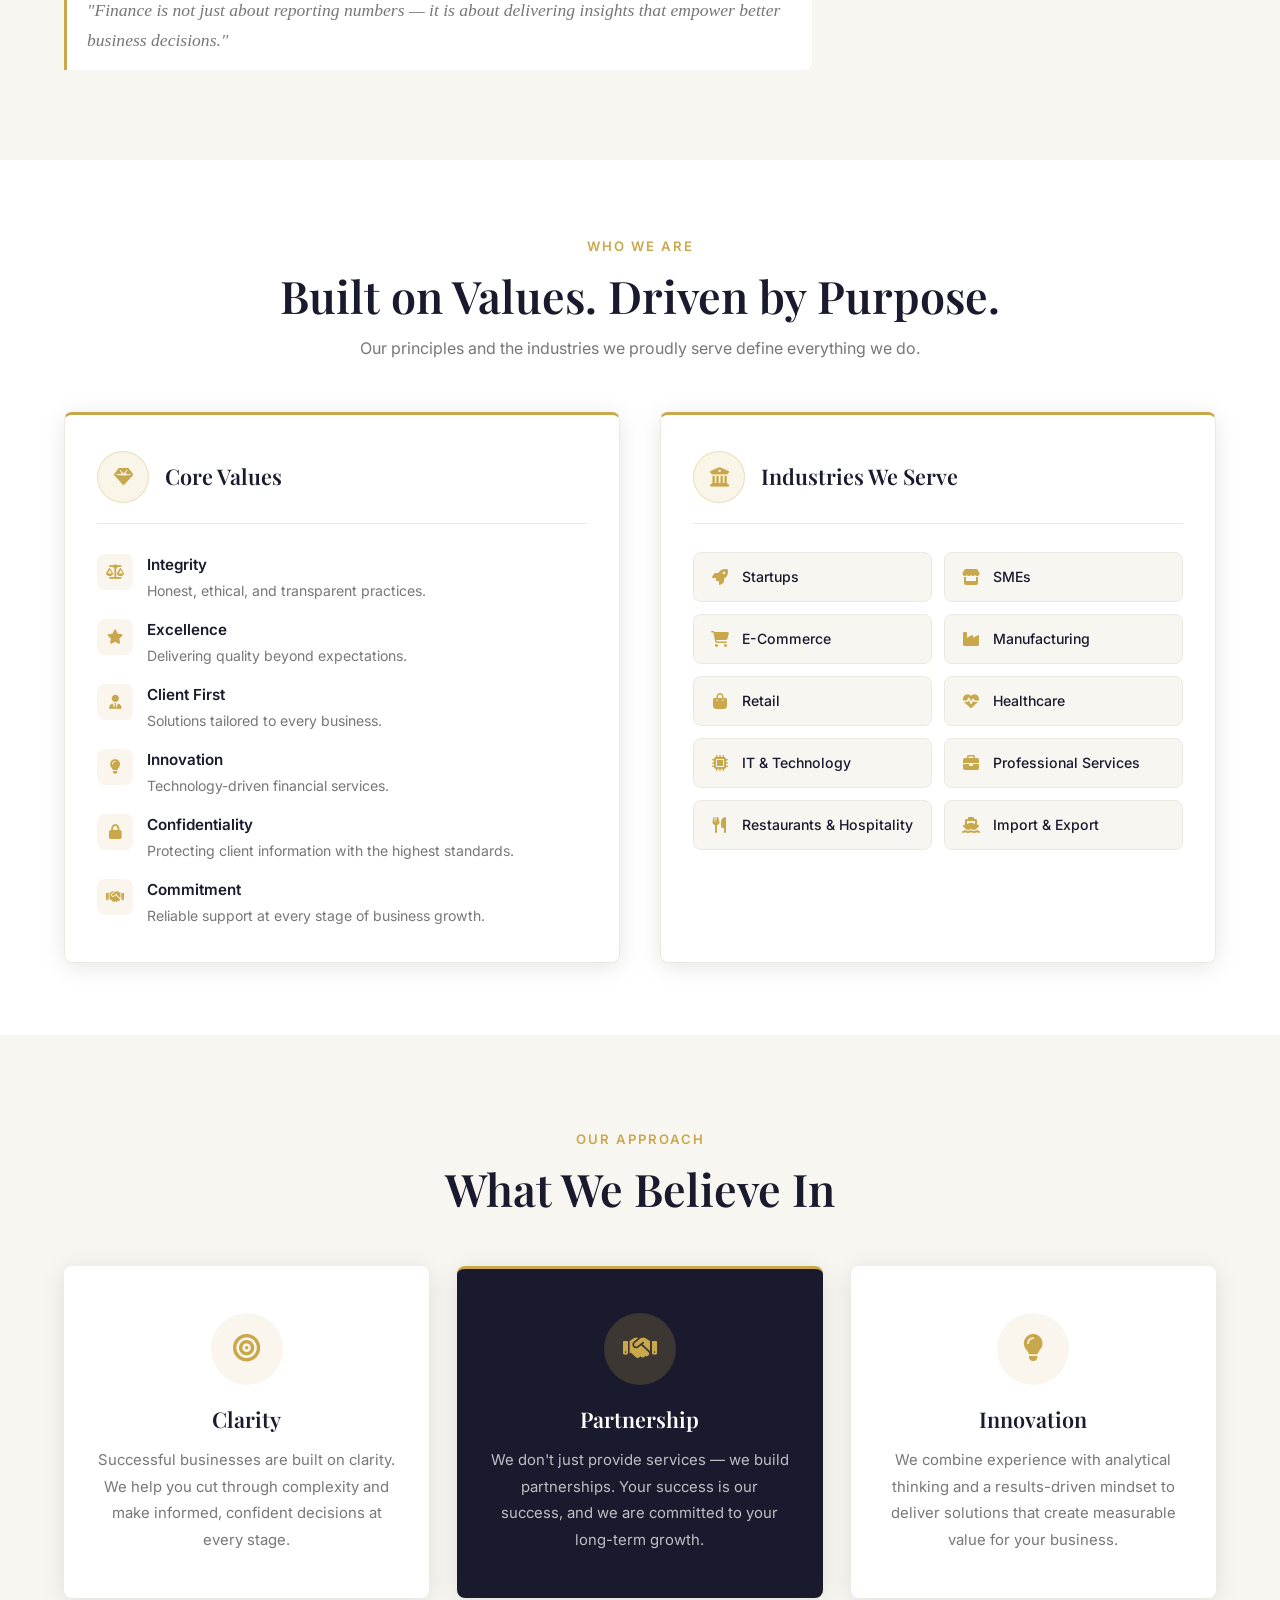
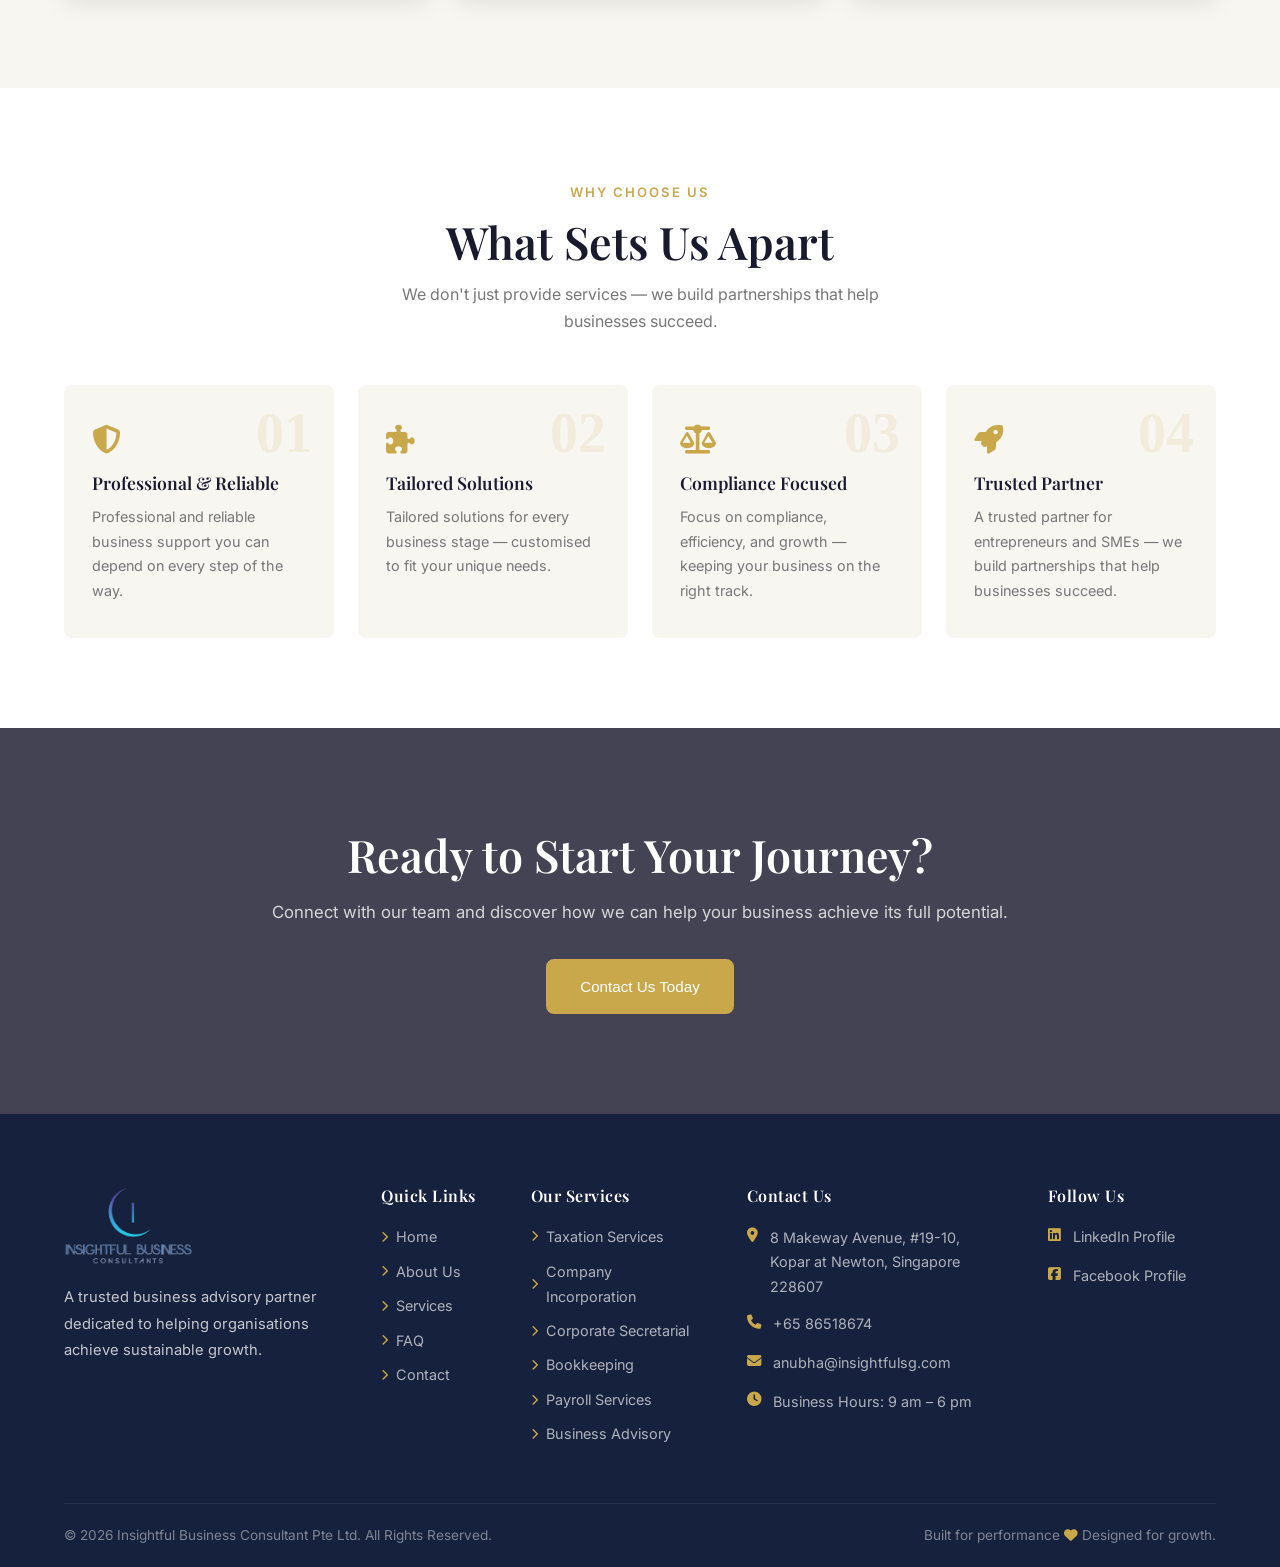
==== commit d6380a7f: "Add files via upload" ====
--- a/about.html
+++ b/about.html
@@ -20,7 +20,7 @@
         <link rel="preconnect" href="https://fonts.googleapis.com">
         <link rel="preconnect" href="https://fonts.gstatic.com" crossorigin>
         <link
-            href="https://fonts.googleapis.com/css2?family=Cormorant+Garamond:ital,wght@0,400;0,600;0,700;1,400&family=DM+Sans:wght@300;400;500;600&display=swap"
+            href="https://fonts.googleapis.com/css2?family=Inter:wght@300;400;500;600;700&family=Playfair+Display:ital,wght@0,600;0,700;1,600&display=swap"
             rel="stylesheet">
         <link rel="stylesheet"
             href="https://cdnjs.cloudflare.com/ajax/libs/font-awesome/6.5.0/css/all.min.css">
@@ -38,9 +38,8 @@
         <header class="site-header" id="siteHeader" data-aos="fade-down"
             data-aos-duration="600" data-aos-once="true">
             <div class="container header-inner">
-                <a href="https://sukantabyabortta.github.io/insightfulsg/"
-                    class="logo">
-                    <img src="images/logo.png"
+                <a href="index.html" class="logo">
+                    <img src="images/logo3.png"
                         alt="Insightful Business Consultant"
                         onerror="this.style.display='none'; this.nextElementSibling.style.display='flex'">
                     <span
@@ -48,19 +47,20 @@
                 </a>
                 <nav class="main-nav" id="mainNav">
                     <ul class="nav-list">
-                        <li><a
-                                href="https://sukantabyabortta.github.io/insightfulsg/"
-                                class="nav-link">Home</a></li>
+                        <li><a href="index.html" class="nav-link">Home</a></li>
                         <li><a href="about.html"
                                 class="nav-link active">About</a></li>
                         <li><a href="services.html"
                                 class="nav-link">Services</a></li>
+                        <li><a href="faq.html"
+                                class="nav-link">FAQ</a></li>
                         <li><a href="contact.html"
                                 class="nav-link">Contact</a></li>
                     </ul>
                 </nav>
                 <a href="contact.html" class="btn btn-primary header-cta">Get
-                    Started</a>
+                    Free
+                    Consultation</a>
                 <button class="hamburger" id="hamburger"
                     aria-label="Toggle menu">
                     <span></span><span></span><span></span>
@@ -71,14 +71,15 @@
                 <button class="mobile-nav-close" id="mobileNavClose"><i
                         class="fa fa-times"></i></button>
                 <ul class="mobile-nav-list">
-                    <li><a
-                            href="https://sukantabyabortta.github.io/insightfulsg/">Home</a></li>
+                    <li><a href="index.html">Home</a></li>
                     <li><a href="about.html" class="active">About</a></li>
                     <li><a href="services.html">Services</a></li>
+                    <li><a href="faq.html">FAQ</a></li>
                     <li><a href="contact.html">Contact</a></li>
                 </ul>
                 <a href="contact.html" class="btn btn-primary mobile-cta">Get
-                    Started</a>
+                    Free
+                    Consultation</a>
             </nav>
         </header>
 
@@ -97,9 +98,7 @@
                             Results.</em></h1>
                     <nav class="breadcrumb" data-aos="fade-up"
                         data-aos-duration="800" data-aos-delay="200">
-                        <a
-                            href="https://sukantabyabortta.github.io/insightfulsg/">Home</a>
-                        <i
+                        <a href="index.html">Home</a> <i
                             class="fa fa-chevron-right"></i> <span>About
                             Us</span>
                     </nav>
@@ -167,7 +166,7 @@
             </section>
 
             <!-- ===== MEET OUR PROFESSIONALS ===== -->
-            <section class="team-section section-pad bg-light">
+            <section class="team-section section-pad bg-light" id="team">
                 <div class="container">
                     <div class="section-header text-center" data-aos="fade-up"
                         data-aos-duration="800">
@@ -224,7 +223,9 @@
                                     src="images/dipika-chitlangia.jpg"
                                     alt="Dipika Chitlangia">
                                 <div class="team-social">
-                                    <a href="https://www.linkedin.com/in/dipika-chitlangia-0727a0230/" target="_blank"
+                                    <a
+                                        href="https://www.linkedin.com/in/dipika-chitlangia-0727a0230/"
+                                        target="_blank"
                                         rel="noopener"><i
                                             class="fab fa-linkedin-in"></i></a>
                                 </div>
@@ -279,8 +280,140 @@
                 </div>
             </section>
 
+            <!-- ===== BUSINESS INFO ===== -->
+            <section class="business-info-section section-pad">
+                <div class="container">
+                    <div class="section-header text-center" data-aos="fade-up"
+                        data-aos-duration="800">
+                        <span class="section-label">Who We Are</span>
+                        <h2>Built on Values. Driven by Purpose.</h2>
+                        <p>Our principles and the industries we proudly serve
+                            define everything we do.</p>
+                    </div>
+                    <div class="business-info-wrap">
+
+                        <div class="business-info-box" data-aos="fade-right"
+                            data-aos-duration="800">
+                            <div class="bib-header">
+                                <div class="bib-icon-wrap"><i
+                                        class="fa fa-gem"></i></div>
+                                <h3>Core Values</h3>
+                            </div>
+                            <ul class="bib-values-list">
+                                <li>
+                                    <div class="bib-val-icon"><i
+                                            class="fa fa-scale-balanced"></i></div>
+                                    <div class="bib-val-text">
+                                        <strong>Integrity</strong>
+                                        <span>Honest, ethical, and transparent
+                                            practices.</span>
+                                    </div>
+                                </li>
+                                <li>
+                                    <div class="bib-val-icon"><i
+                                            class="fa fa-star"></i></div>
+                                    <div class="bib-val-text">
+                                        <strong>Excellence</strong>
+                                        <span>Delivering quality beyond
+                                            expectations.</span>
+                                    </div>
+                                </li>
+                                <li>
+                                    <div class="bib-val-icon"><i
+                                            class="fa fa-user-tie"></i></div>
+                                    <div class="bib-val-text">
+                                        <strong>Client First</strong>
+                                        <span>Solutions tailored to every
+                                            business.</span>
+                                    </div>
+                                </li>
+                                <li>
+                                    <div class="bib-val-icon"><i
+                                            class="fa fa-lightbulb"></i></div>
+                                    <div class="bib-val-text">
+                                        <strong>Innovation</strong>
+                                        <span>Technology-driven financial
+                                            services.</span>
+                                    </div>
+                                </li>
+                                <li>
+                                    <div class="bib-val-icon"><i
+                                            class="fa fa-lock"></i></div>
+                                    <div class="bib-val-text">
+                                        <strong>Confidentiality</strong>
+                                        <span>Protecting client information with
+                                            the highest standards.</span>
+                                    </div>
+                                </li>
+                                <li>
+                                    <div class="bib-val-icon"><i
+                                            class="fa fa-handshake"></i></div>
+                                    <div class="bib-val-text">
+                                        <strong>Commitment</strong>
+                                        <span>Reliable support at every stage of
+                                            business growth.</span>
+                                    </div>
+                                </li>
+                            </ul>
+                        </div>
+
+                        <div class="business-info-box" data-aos="fade-left"
+                            data-aos-duration="800">
+                            <div class="bib-header">
+                                <div class="bib-icon-wrap"><i
+                                        class="fa fa-building-columns"></i></div>
+                                <h3>Industries We Serve</h3>
+                            </div>
+                            <div class="bib-industries-grid">
+                                <div class="bib-industry-item">
+                                    <i class="fa fa-rocket"></i>
+                                    <span>Startups</span>
+                                </div>
+                                <div class="bib-industry-item">
+                                    <i class="fa fa-store"></i>
+                                    <span>SMEs</span>
+                                </div>
+                                <div class="bib-industry-item">
+                                    <i class="fa fa-cart-shopping"></i>
+                                    <span>E-Commerce</span>
+                                </div>
+                                <div class="bib-industry-item">
+                                    <i class="fa fa-industry"></i>
+                                    <span>Manufacturing</span>
+                                </div>
+                                <div class="bib-industry-item">
+                                    <i class="fa fa-bag-shopping"></i>
+                                    <span>Retail</span>
+                                </div>
+                                <div class="bib-industry-item">
+                                    <i class="fa fa-heart-pulse"></i>
+                                    <span>Healthcare</span>
+                                </div>
+                                <div class="bib-industry-item">
+                                    <i class="fa fa-microchip"></i>
+                                    <span>IT &amp; Technology</span>
+                                </div>
+                                <div class="bib-industry-item">
+                                    <i class="fa fa-briefcase"></i>
+                                    <span>Professional Services</span>
+                                </div>
+                                <div class="bib-industry-item">
+                                    <i class="fa fa-utensils"></i>
+                                    <span>Restaurants &amp; Hospitality</span>
+                                </div>
+                                <div class="bib-industry-item">
+                                    <i class="fa fa-ship"></i>
+                                    <span>Import &amp; Export</span>
+                                </div>
+                            </div>
+                        </div>
+
+                    </div>
+                </div>
+            </section>
+
             <!-- ===== WHAT WE BELIEVE ===== -->
-            <section class="mvv-section section-pad">
+            <section class="mvv-section section-pad bg-light">
                 <div class="container">
                     <div class="section-header text-center" data-aos="fade-up"
                         data-aos-duration="800">
@@ -322,7 +455,7 @@
             </section>
 
             <!-- ===== WHY CHOOSE US ===== -->
-            <section class="why-choose section-pad bg-light">
+            <section class="why-choose section-pad">
                 <div class="container">
                     <div class="section-header text-center" data-aos="fade-up"
                         data-aos-duration="800">
@@ -364,42 +497,6 @@
                             <p>A trusted partner for entrepreneurs and SMEs — we
                                 build partnerships that help businesses
                                 succeed.</p>
-                        </div>
-                    </div>
-                </div>
-            </section>
-
-            <!-- ===== STATS ===== -->
-            <section class="stats-section section-pad"
-                style="background-image: url('images/building-bg.jpg');">
-                <div class="stats-dark-overlay"></div>
-                <div class="container">
-                    <div class="stats-grid-full">
-                        <div class="stat-full-item" data-aos="zoom-in"
-                            data-aos-duration="700">
-                            <span class="stat-num"
-                                data-count="500">0</span><span
-                                class="stat-suffix">+</span>
-                            <p>Businessess Served</p>
-                        </div>
-                        <div class="stat-full-item" data-aos="zoom-in"
-                            data-aos-duration="700" data-aos-delay="100">
-                            <span class="stat-num" data-count="10">0</span><span
-                                class="stat-suffix">+</span>
-                            <p>Years Experience</p>
-                        </div>
-                        <div class="stat-full-item" data-aos="zoom-in"
-                            data-aos-duration="700" data-aos-delay="200">
-                            <span class="stat-num" data-count="6">0</span><span
-                                class="stat-suffix"></span>
-                            <p>Core Services</p>
-                        </div>
-                        <div class="stat-full-item" data-aos="zoom-in"
-                            data-aos-duration="700" data-aos-delay="300">
-                            <span class="stat-num" data-count="98">0</span><span
-                                class="stat-suffix"
-                                style="position: relative; top: -18px; font-size: 20px;">Hrs</span>
-                            <p>Support Within 24 Hours</p>
                         </div>
                     </div>
                 </div>
@@ -417,7 +514,6 @@
                         Today</a>
                 </div>
             </section>
-
         </main>
 
         <!-- ===== FOOTER ===== -->
@@ -425,16 +521,15 @@
             <div class="container footer-grid">
                 <div class="footer-col footer-about" data-aos="fade-up"
                     data-aos-duration="700">
-                    <a href="https://sukantabyabortta.github.io/insightfulsg/"
-                        class="footer-logo">
-                        <img src="images/logo.png" alt="Insightful BC"
+                    <a href="index.html" class="footer-logo">
+                        <img src="images/logo3.png" alt="Insightful BC"
                             onerror="this.style.display='none'; this.nextElementSibling.style.display='inline'">
                         <span class="logo-text-fallback"
                             style="display:none">Insightful<span>BC</span></span>
                     </a>
                     <p>A trusted business advisory partner dedicated to helping
                         organisations achieve sustainable growth.</p>
-                    <div class="social-links">
+                    <!-- <div class="social-links">
                         <a
                             href="https://www.linkedin.com/in/anubha-jain-bajoria"
                             target="_blank" rel="noopener"><i
@@ -443,14 +538,13 @@
                             href="#"
                             target="_blank" rel="noopener"><i
                                 class="fab fa-facebook-f"></i></a>
-                    </div>
+                    </div> -->
                 </div>
                 <div class="footer-col" data-aos="fade-up"
                     data-aos-duration="700" data-aos-delay="100">
                     <h4>Quick Links</h4>
                     <ul>
-                        <li><a
-                                href="https://sukantabyabortta.github.io/insightfulsg/"><i
+                        <li><a href="index.html"><i
                                     class="fa fa-chevron-right"></i>
                                 Home</a></li>
                         <li><a href="about.html"><i
@@ -459,6 +553,9 @@
                         <li><a href="services.html"><i
                                     class="fa fa-chevron-right"></i>
                                 Services</a></li>
+                        <li><a href="faq.html"><i
+                                    class="fa fa-chevron-right"></i>
+                                FAQ</a></li>
                         <li><a href="contact.html"><i
                                     class="fa fa-chevron-right"></i>
                                 Contact</a></li>
@@ -499,6 +596,14 @@
                                 href="tel:+6599999999">+65 86518674</a></li>
                         <li><i class="fa fa-envelope"></i> <a
                                 href="mailto:anubha@insightfulsg.com">anubha@insightfulsg.com</a></li>
+                        <li><i class="fa fa-clock"></i> Business Hours: 9 am – 6
+                            pm</li>
+                    </ul>
+                </div>
+                <div class="footer-col" data-aos="fade-up"
+                    data-aos-duration="700" data-aos-delay="200">
+                    <h4>Follow Us</h4>
+                    <ul class="contact-list">
                         <li><i class="fab fa-linkedin"></i> <a
                                 href="https://www.linkedin.com/in/anubha-jain-bajoria"
                                 target="_blank" rel="noopener">LinkedIn
@@ -507,8 +612,6 @@
                                 href="#"
                                 target="_blank" rel="noopener">Facebook
                                 Profile</a></li>
-                        <li><i class="fa fa-clock"></i> Business Hours: 9 am – 6
-                            pm</li>
                     </ul>
                 </div>
             </div>
@@ -534,4 +637,4 @@
 
         <script src="js/custom.js"></script>
     </body>
-</html>
+</html>
--- a/css/style.css
+++ b/css/style.css
@@ -736,12 +736,6 @@
     color: var(--dark);
 }
 
-@media (max-width: 600px) {
-    .business-info-box ul li strong {
-        display: block;
-    }
-}
-
 /* ===== SERVICES PREVIEW ===== */
 .services-grid {
     display: grid;
@@ -913,7 +907,7 @@
 
 .footer-grid {
     display: grid;
-    grid-template-columns: 1.6fr 1fr 1fr 1.4fr;
+    grid-template-columns: 1.6fr 0.6fr 1fr 1.5fr 1fr;
     gap: 48px;
     padding-bottom: 56px;
     border-bottom: 1px solid rgba(255, 255, 255, 0.08);
@@ -1903,66 +1897,82 @@
     line-height: 1.5;
 }
 
-/* ===== SERVICES PAGE RESPONSIVE ===== */
-@media (max-width: 1024px) {
-    .services-intro-inner {
-        gap: 48px;
-    }
-
-    .svc-block-inner {
-        gap: 48px;
-    }
-}
-
-@media (max-width: 900px) {
-    .services-intro-inner {
-        grid-template-columns: 1fr;
-        gap: 40px;
-    }
-
-    .svc-block-inner {
-        grid-template-columns: 1fr;
-        gap: 40px;
-    }
-
-    /* always show image first on mobile */
-    .svc-block-alt .svc-content-col {
-        order: 2;
-    }
-
-    .svc-block-alt .svc-img-col {
-        order: 1;
-    }
-
-    .svc-img-wrap img {
-        height: 300px;
-    }
-
-    .svc-features {
-        grid-template-columns: 1fr;
-    }
-
-    .tagline-box {
-        flex-direction: column;
-        text-align: center;
-        gap: 28px;
-    }
-
-    .svc-content-col h3::after {
-        left: 50%;
-        transform: translateX(-50%);
-    }
-}
-
-@media (max-width: 600px) {
-    .svc-block {
-        padding: 60px 0;
-    }
-
-    .services-quick-nav {
-        display: none;
-    }
-}
+/* ===== FAQ SECTION ===== */
+.faq-section {
+    padding: 100px 0;
+    background: #fff;
+}
+
+.faq-section .sec-title p {
+    color: var(--text-light);
+    max-width: 560px;
+    margin: 12px auto 0;
+}
+
+.faq-wrap {
+    max-width: 900px;
+    margin: 50px auto 0;
+}
+
+.faq-item {
+    border: 1px solid #e8e8e8;
+    margin-bottom: 18px;
+    border-radius: 8px;
+    overflow: hidden;
+    transition: .3s;
+}
+
+.faq-item.active {
+    border-color: #c9a34e;
+    box-shadow: 0 10px 30px rgba(0, 0, 0, .08);
+}
+
+.faq-title {
+    display: flex;
+    justify-content: space-between;
+    align-items: center;
+    cursor: pointer;
+    padding: 22px 25px;
+    background: #fff;
+}
+
+.faq-title h4 {
+    font-size: 20px;
+    margin: 0;
+    color: #1f2240;
+    font-weight: 600;
+    line-height: 1.5;
+    width: 90%;
+}
+
+.faq-title span {
+    width: 38px;
+    height: 38px;
+    background: #c9a34e;
+    color: #fff;
+    border-radius: 50%;
+    display: flex;
+    align-items: center;
+    justify-content: center;
+    transition: .3s;
+}
+
+.faq-item.active .faq-title span {
+    transform: rotate(45deg);
+}
+
+.faq-content {
+    display: none;
+    padding: 0 25px 25px;
+}
+
+.faq-content p {
+    margin: 0;
+    font-size: 16px;
+    color: #666;
+    line-height: 1.9;
+}
+
 
 /* ===================================================
    CONTACT PAGE
@@ -2320,59 +2330,6 @@
     white-space: normal;
 }
 
-/* ===== CONTACT PAGE RESPONSIVE ===== */
-@media (max-width: 1024px) {
-    .contact-layout {
-        gap: 40px;
-    }
-
-    .contact-info-panel {
-        padding: 40px 32px;
-    }
-
-    .contact-form-panel {
-        padding: 40px 36px;
-    }
-}
-
-@media (max-width: 900px) {
-    .contact-layout {
-        grid-template-columns: 1fr;
-    }
-
-    .contact-info-panel {
-        position: static;
-    }
-
-    .form-row {
-        grid-template-columns: 1fr;
-    }
-
-    .map-pin-card {
-        position: static;
-        transform: none;
-        margin: 0 auto;
-        border-radius: 0;
-        max-width: 100%;
-        min-width: unset;
-        white-space: normal;
-    }
-}
-
-@media (max-width: 600px) {
-    .contact-form-panel {
-        padding: 28px 22px;
-    }
-
-    .contact-info-panel {
-        padding: 32px 24px;
-    }
-
-    .btn-submit {
-        width: 100%;
-        justify-content: center;
-    }
-}
 
 /* contact form hidden — info panel fills full width */
 .contact-layout-full {
@@ -2435,23 +2392,7 @@
     filter: grayscale(15%);
 }
 
-@media (max-width: 900px) {
-    .contact-layout-full {
-        grid-template-columns: 1fr;
-    }
-
-    .contact-map-col {
-        min-height: 380px;
-    }
-
-    .contact-map-col iframe {
-        min-height: 380px;
-    }
-
-    .contact-layout-full .contact-info-panel {
-        padding: 40px 32px;
-    }
-}
+
 
 /* ===== CONTACT LAYOUT CLEAN FIX ===== */
 .contact-layout-full {
@@ -2489,22 +2430,6 @@
     filter: grayscale(10%);
 }
 
-@media (max-width: 900px) {
-    .contact-layout-full {
-        grid-template-columns: 1fr;
-        min-height: auto;
-    }
-
-    .contact-layout-full .contact-info-panel {
-        min-height: auto !important;
-        padding: 40px 32px !important;
-    }
-
-    .contact-map-col,
-    .contact-map-col iframe {
-        min-height: 380px;
-    }
-}
 
 /* ===================================================
    CONTACT PAGE — CLEAN
@@ -2684,32 +2609,6 @@
     filter: grayscale(10%);
 }
 
-/* ---- Responsive ---- */
-@media (max-width: 860px) {
-    .contact-box {
-        grid-template-columns: 1fr;
-    }
-
-    .contact-box-info {
-        padding: 44px 32px;
-    }
-
-    .contact-box-map {
-        min-height: 380px;
-        position: relative;
-    }
-
-    .contact-box-map iframe {
-        position: absolute;
-    }
-}
-
-@media (max-width: 480px) {
-    .contact-box-info {
-        padding: 32px 24px;
-    }
-}
-
 /* ===================================================
    PROFESSIONAL REDESIGN — REFERENCE INSPIRED
    =================================================== */
@@ -2843,8 +2742,10 @@
 
 /* ===== HEADER — LIGHT VERSION (reference style) ===== */
 .site-header {
-    background: rgba(255, 255, 255, 0.98) !important;
+    /* background: rgba(255, 255, 255, 0.98) !important; */
+    background: #eef5fb !important;
     border-bottom: 1px solid rgba(0, 0, 0, 0.08);
+    box-shadow: 0 3px 12px rgba(0, 0, 0, .08);
 }
 
 .site-header.scrolled {
@@ -2920,39 +2821,4 @@
 
 .service-card:hover {
     border-bottom-color: var(--gold);
-}
-
-/* ===== RESPONSIVE ===== */
-@media (max-width: 900px) {
-    .trust-bar-grid {
-        grid-template-columns: repeat(2, 1fr);
-    }
-
-    .trust-item {
-        border-right: none;
-        border-bottom: 1px solid #ece9e0;
-    }
-
-    .steps-grid {
-        grid-template-columns: repeat(2, 1fr);
-    }
-
-    .steps-grid::before {
-        display: none;
-    }
-}
-
-@media (max-width: 600px) {
-    .trust-bar-grid {
-        grid-template-columns: 1fr;
-    }
-
-    .steps-grid {
-        grid-template-columns: 1fr;
-    }
-
-    .cta-btns {
-        flex-direction: column;
-        align-items: center;
-    }
 }
--- a/css/responsive.css
+++ b/css/responsive.css
@@ -1,5 +1,13 @@
-/* ===== TABLET: ≤ 1024px ===== */
+/* ===== PAGE RESPONSIVE ===== */
 @media (max-width: 1024px) {
+    .services-intro-inner {
+        gap: 48px;
+    }
+
+    .svc-block-inner {
+        gap: 48px;
+    }
+
     .why-grid {
         gap: 48px;
     }
@@ -8,6 +16,39 @@
         grid-template-columns: 1fr 1fr;
         gap: 36px;
     }
+
+    .contact-layout {
+        gap: 40px;
+    }
+
+    .contact-info-panel {
+        padding: 40px 32px;
+    }
+
+    .contact-form-panel {
+        padding: 40px 36px;
+    }
+}
+
+/* FAQ RESPONSIVE */
+@media(max-width:991px) {
+
+    .faq-section {
+        padding: 70px 0;
+    }
+
+    .faq-title {
+        padding: 18px;
+    }
+
+    .faq-title h4 {
+        font-size: 17px;
+    }
+
+    .faq-content {
+        padding: 0 18px 18px;
+    }
+
 }
 
 /* ===== TABLET SMALL: ≤ 900px ===== */
@@ -56,12 +97,145 @@
     .hamburger span {
         background: var(--dark);
     }
+
+    .services-intro-inner {
+        grid-template-columns: 1fr;
+        gap: 40px;
+    }
+
+    .svc-block-inner {
+        grid-template-columns: 1fr;
+        gap: 40px;
+    }
+
+    /* always show image first on mobile */
+    .svc-block-alt .svc-content-col {
+        order: 2;
+    }
+
+    .svc-block-alt .svc-img-col {
+        order: 1;
+    }
+
+    .svc-img-wrap img {
+        height: 300px;
+    }
+
+    .svc-features {
+        grid-template-columns: 1fr;
+    }
+
+    .tagline-box {
+        flex-direction: column;
+        text-align: center;
+        gap: 28px;
+    }
+
+    .svc-content-col h3::after {
+        left: 50%;
+        transform: translateX(-50%);
+    }
+
+    .contact-layout {
+        grid-template-columns: 1fr;
+    }
+
+    .contact-info-panel {
+        position: static;
+    }
+
+    .form-row {
+        grid-template-columns: 1fr;
+    }
+
+    .map-pin-card {
+        position: static;
+        transform: none;
+        margin: 0 auto;
+        border-radius: 0;
+        max-width: 100%;
+        min-width: unset;
+        white-space: normal;
+    }
+
+    .contact-layout-full {
+        grid-template-columns: 1fr;
+    }
+
+    .contact-map-col {
+        min-height: 380px;
+    }
+
+    .contact-map-col iframe {
+        min-height: 380px;
+    }
+
+    .contact-layout-full .contact-info-panel {
+        padding: 40px 32px;
+    }
+
+    .contact-layout-full {
+        grid-template-columns: 1fr;
+        min-height: auto;
+    }
+
+    .contact-layout-full .contact-info-panel {
+        min-height: auto !important;
+        padding: 40px 32px !important;
+    }
+
+    .contact-map-col,
+    .contact-map-col iframe {
+        min-height: 380px;
+    }
+
+    .trust-bar-grid {
+        grid-template-columns: repeat(2, 1fr);
+    }
+
+    .trust-item {
+        border-right: none;
+        border-bottom: 1px solid #ece9e0;
+    }
+
+    .steps-grid {
+        grid-template-columns: repeat(2, 1fr);
+    }
+
+    .steps-grid::before {
+        display: none;
+    }
+}
+
+@media (max-width: 860px) {
+    .contact-box {
+        grid-template-columns: 1fr;
+    }
+
+    .contact-box-info {
+        padding: 44px 32px;
+    }
+
+    .contact-box-map {
+        min-height: 380px;
+        position: relative;
+    }
+
+    .contact-box-map iframe {
+        position: absolute;
+    }
+}
+
+@media (max-width: 480px) {
+    .contact-box-info {
+        padding: 32px 24px;
+    }
 }
 
 /* ===== MOBILE: ≤ 600px ===== */
 @media (max-width: 600px) {
     .business-info-box {
-        padding: 28px 22px;
+        padding: 28px 10px;
     }
 
     .section-pad {
@@ -116,6 +290,44 @@
         position: static;
         margin-top: 16px;
         border-radius: var(--radius);
+    }
+
+    .svc-block {
+        padding: 60px 0;
+    }
+
+    .services-quick-nav {
+        display: none;
+    }
+
+    .contact-form-panel {
+        padding: 28px 22px;
+    }
+
+    .contact-info-panel {
+        padding: 32px 24px;
+    }
+
+    .btn-submit {
+        width: 100%;
+        justify-content: center;
+    }
+
+    .trust-bar-grid {
+        grid-template-columns: 1fr;
+    }
+
+    .steps-grid {
+        grid-template-columns: 1fr;
+    }
+
+    .cta-btns {
+        flex-direction: column;
+        align-items: center;
+    }
+
+    .business-info-box ul li strong {
+        display: block;
     }
 }
 
@@ -262,4 +474,4 @@
     .stats-section {
         background-attachment: scroll;
     }
-}
+}
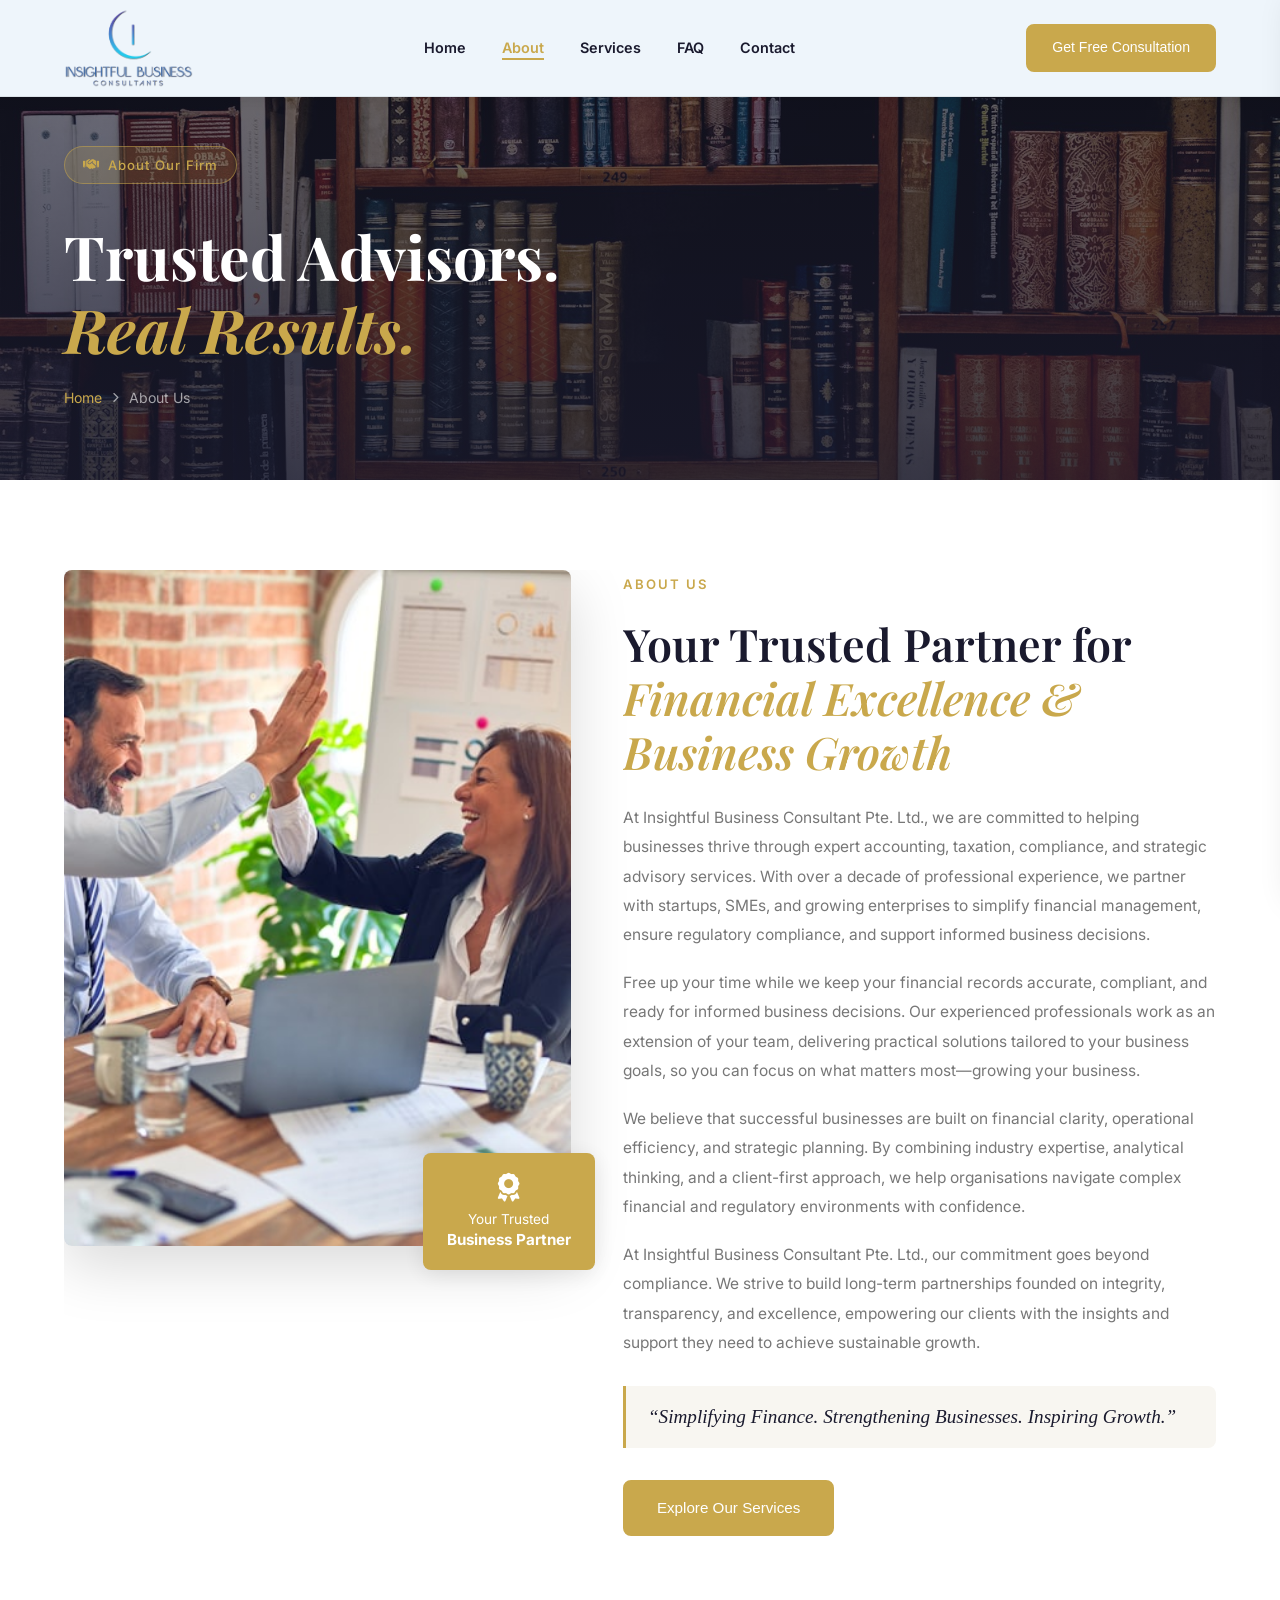
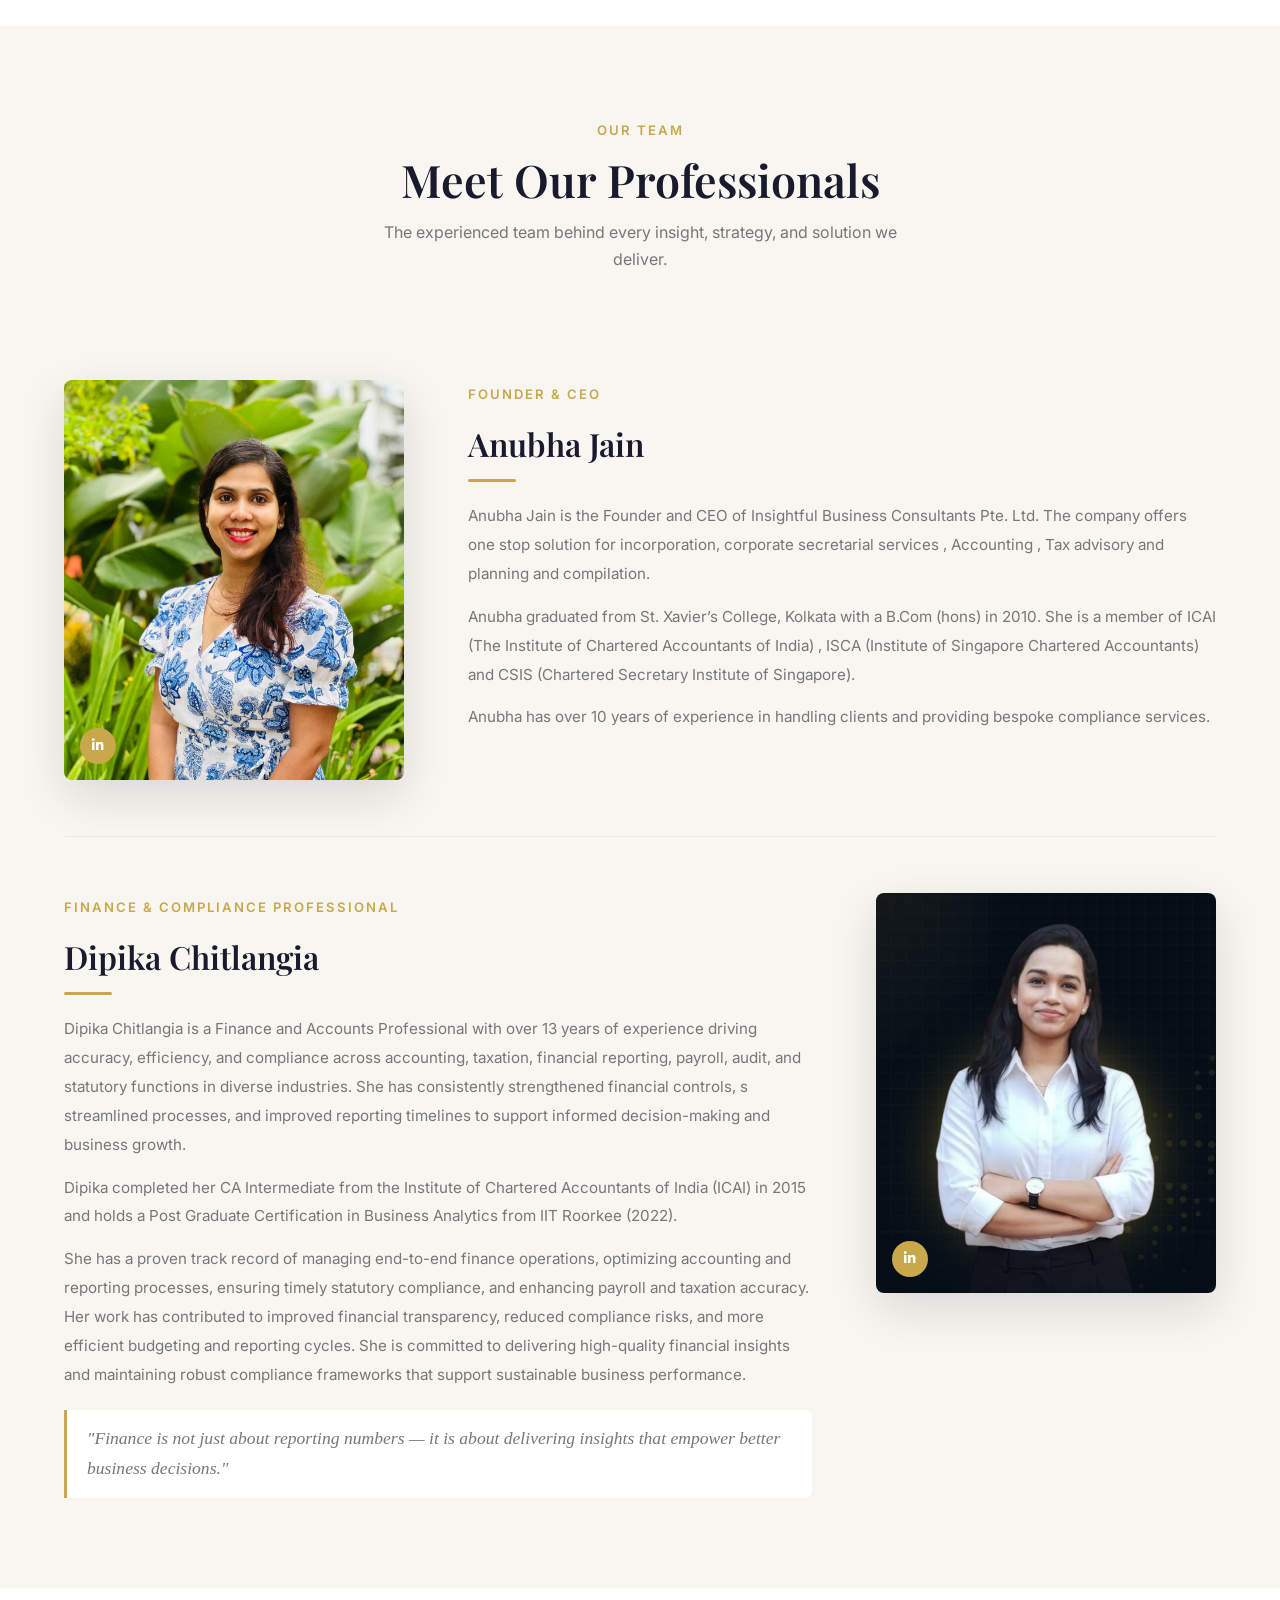
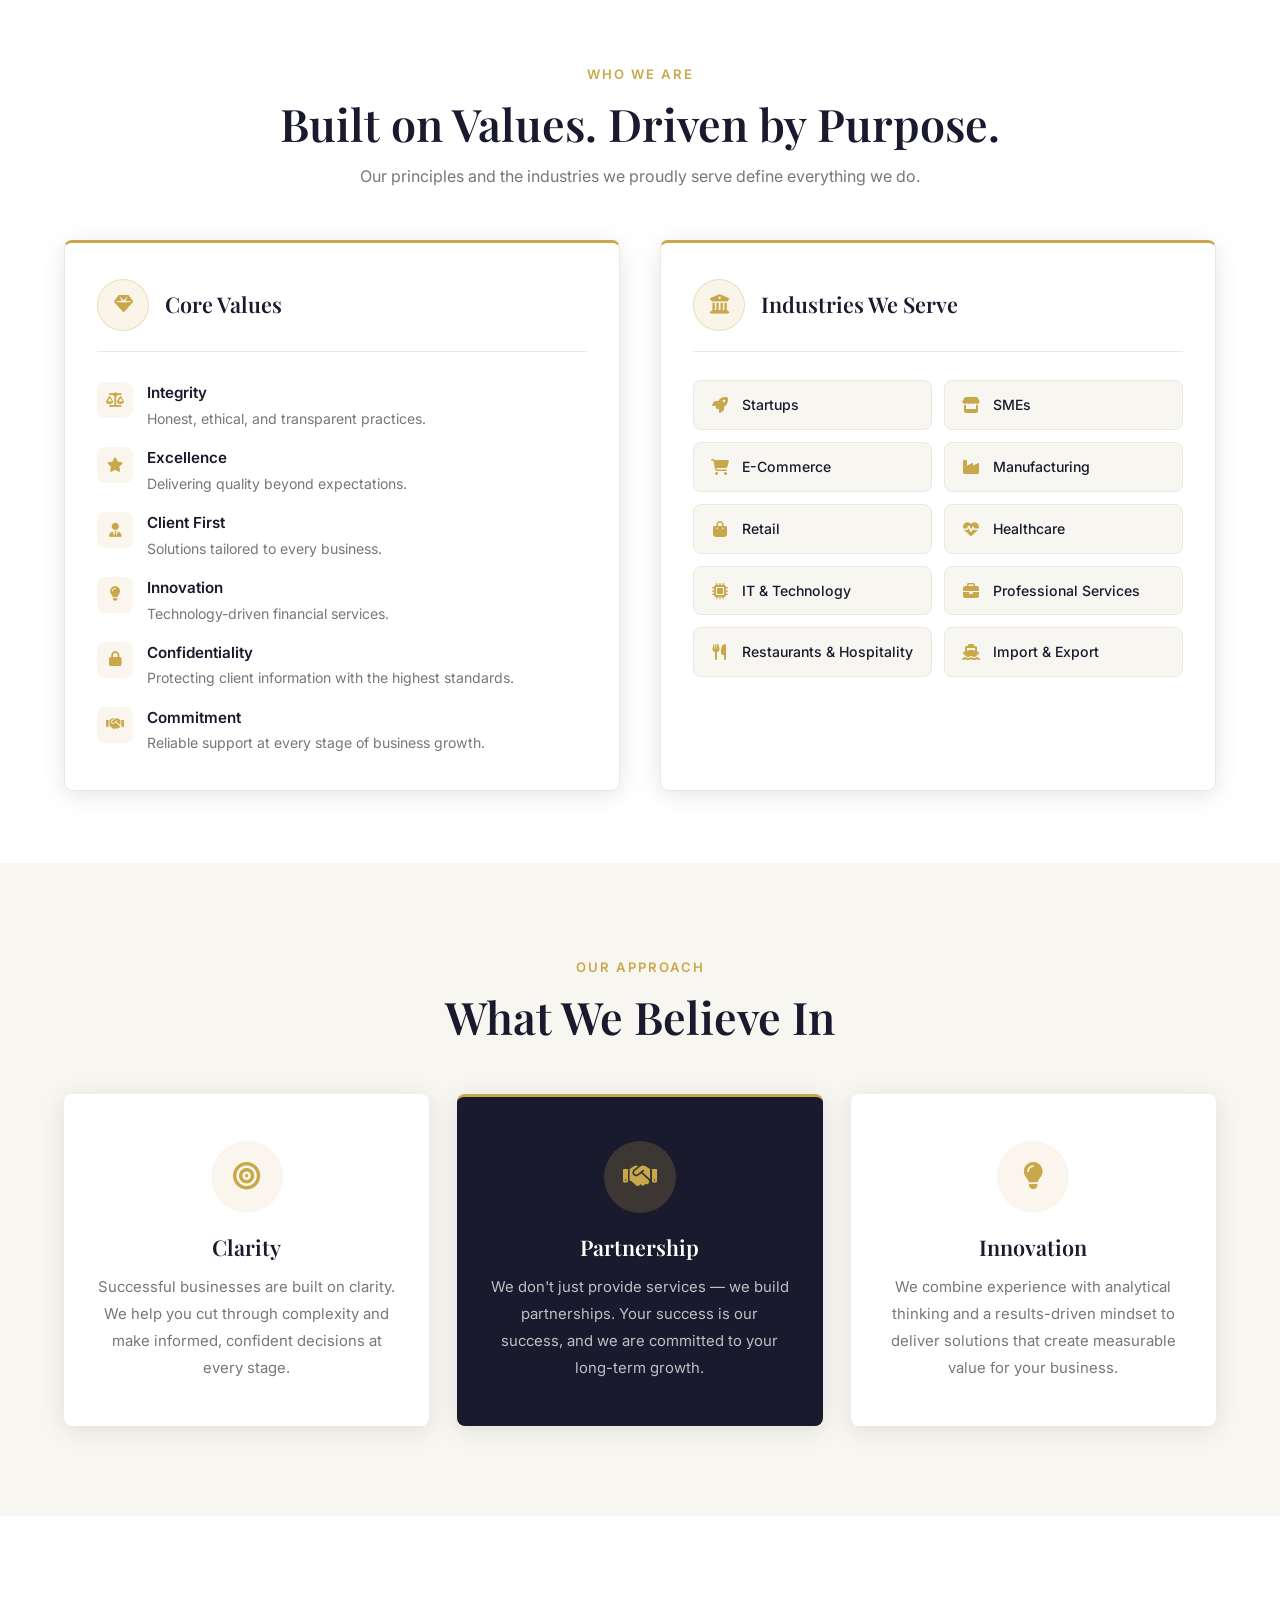
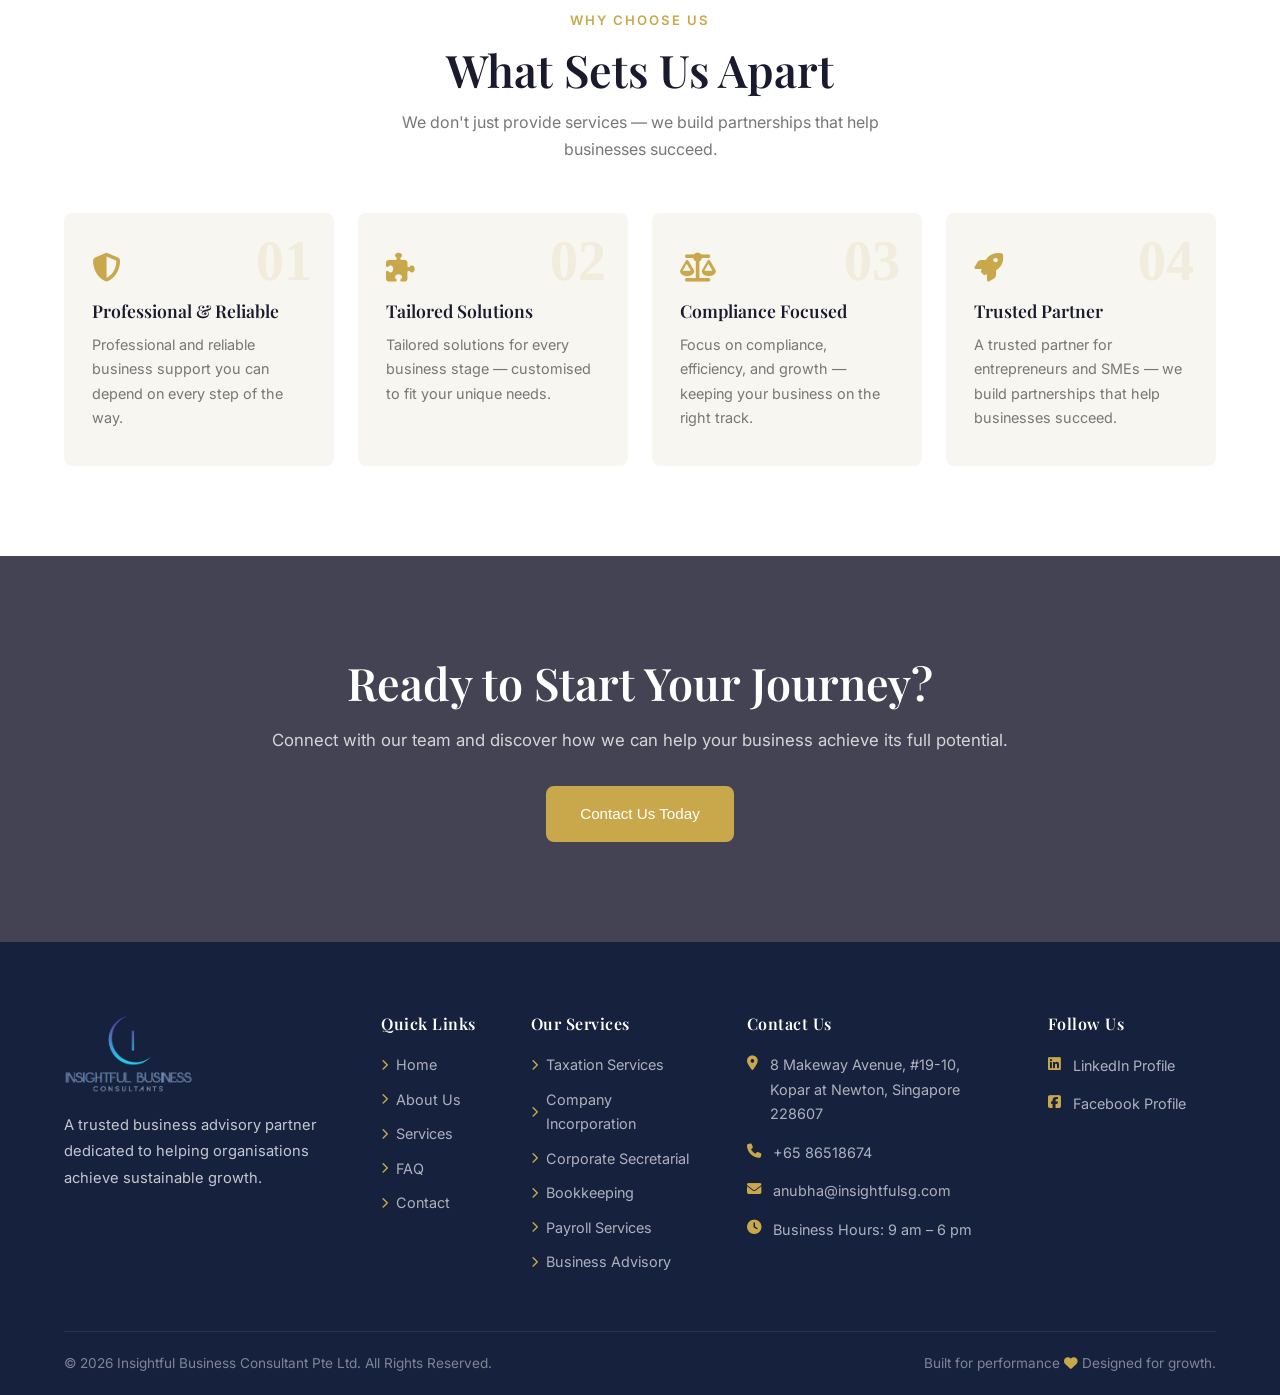
==== commit ad4485fd: "Add files via upload" ====
--- a/about.html
+++ b/about.html
@@ -38,7 +38,8 @@
         <header class="site-header" id="siteHeader" data-aos="fade-down"
             data-aos-duration="600" data-aos-once="true">
             <div class="container header-inner">
-                <a href="index.html" class="logo">
+                <a href="https://sukantabyabortta.github.io/insightfulsg"
+                    class="logo">
                     <img src="images/logo3.png"
                         alt="Insightful Business Consultant"
                         onerror="this.style.display='none'; this.nextElementSibling.style.display='flex'">
@@ -47,7 +48,9 @@
                 </a>
                 <nav class="main-nav" id="mainNav">
                     <ul class="nav-list">
-                        <li><a href="index.html" class="nav-link">Home</a></li>
+                        <li><a
+                                href="https://sukantabyabortta.github.io/insightfulsg"
+                                class="nav-link">Home</a></li>
                         <li><a href="about.html"
                                 class="nav-link active">About</a></li>
                         <li><a href="services.html"
@@ -71,7 +74,8 @@
                 <button class="mobile-nav-close" id="mobileNavClose"><i
                         class="fa fa-times"></i></button>
                 <ul class="mobile-nav-list">
-                    <li><a href="index.html">Home</a></li>
+                    <li><a
+                            href="https://sukantabyabortta.github.io/insightfulsg">Home</a></li>
                     <li><a href="about.html" class="active">About</a></li>
                     <li><a href="services.html">Services</a></li>
                     <li><a href="faq.html">FAQ</a></li>
@@ -98,7 +102,9 @@
                             Results.</em></h1>
                     <nav class="breadcrumb" data-aos="fade-up"
                         data-aos-duration="800" data-aos-delay="200">
-                        <a href="index.html">Home</a> <i
+                        <a
+                            href="https://sukantabyabortta.github.io/insightfulsg">Home</a>
+                        <i
                             class="fa fa-chevron-right"></i> <span>About
                             Us</span>
                     </nav>
@@ -236,7 +242,7 @@
                                 Compliance Professional</span>
                             <h3>Dipika Chitlangia</h3>
                             <div class="team-divider"></div>
-                            <p>13 years. Three industries. One purpose —
+                            <!-- <p>13 years. Three industries. One purpose —
                                 transforming finance from a reporting function
                                 into a strategic business enabler.</p>
                             <p>With over 13 years of experience across
@@ -269,7 +275,25 @@
                                 financial processes, improve operational
                                 efficiency, and provide reliable accounting and
                                 compliance support that enables business owners
-                                to focus on growth.</p>
+                                to focus on growth.</p> -->
+                            <p>
+                                Dipika Chitlangia is a Finance and Accounts
+                                Professional with over 13 years of experience
+                                driving accuracy, efficiency, and compliance
+                                across accounting, taxation, financial
+                                reporting, payroll, audit, and statutory
+                                functions in diverse industries. She has
+                                consistently strengthened financial controls,
+                s                streamlined processes, and improved reporting
+                                timelines to support informed decision-making
+                                and business growth.
+                            </p>
+                            <p>
+                                Dipika completed her CA Intermediate from the Institute of Chartered Accountants of India (ICAI) in 2015 and holds a Post Graduate Certification in Business Analytics from IIT Roorkee (2022).
+                            </p>
+                            <p>
+                                She has a proven track record of managing end-to-end finance operations, optimizing accounting and reporting processes, ensuring timely statutory compliance, and enhancing payroll and taxation accuracy. Her work has contributed to improved financial transparency, reduced compliance risks, and more efficient budgeting and reporting cycles. She is committed to delivering high-quality financial insights and maintaining robust compliance frameworks that support sustainable business performance.
+                            </p>
                             <blockquote class="team-quote">"Finance is not just
                                 about reporting numbers — it is about delivering
                                 insights that empower better business
@@ -521,7 +545,8 @@
             <div class="container footer-grid">
                 <div class="footer-col footer-about" data-aos="fade-up"
                     data-aos-duration="700">
-                    <a href="index.html" class="footer-logo">
+                    <a href="https://sukantabyabortta.github.io/insightfulsg"
+                        class="footer-logo">
                         <img src="images/logo3.png" alt="Insightful BC"
                             onerror="this.style.display='none'; this.nextElementSibling.style.display='inline'">
                         <span class="logo-text-fallback"
@@ -544,7 +569,8 @@
                     data-aos-duration="700" data-aos-delay="100">
                     <h4>Quick Links</h4>
                     <ul>
-                        <li><a href="index.html"><i
+                        <li><a
+                                href="https://sukantabyabortta.github.io/insightfulsg"><i
                                     class="fa fa-chevron-right"></i>
                                 Home</a></li>
                         <li><a href="about.html"><i
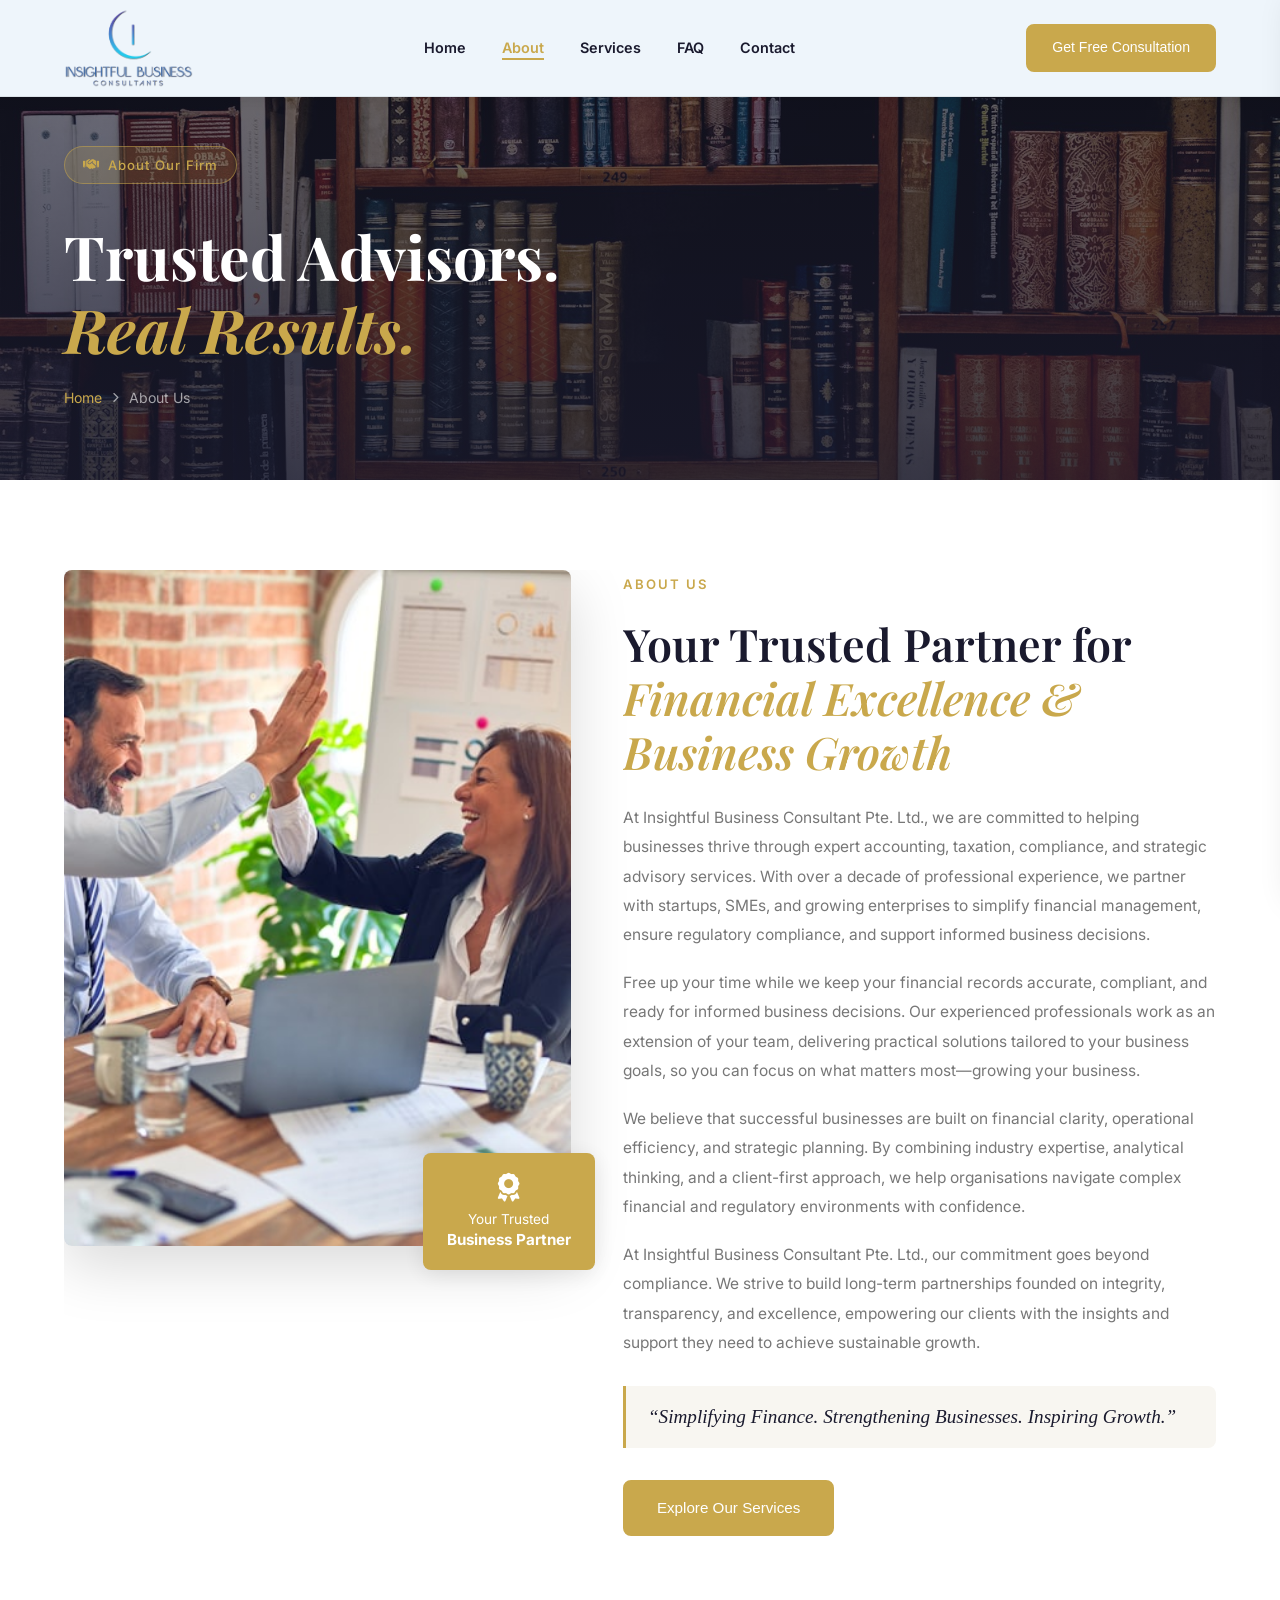
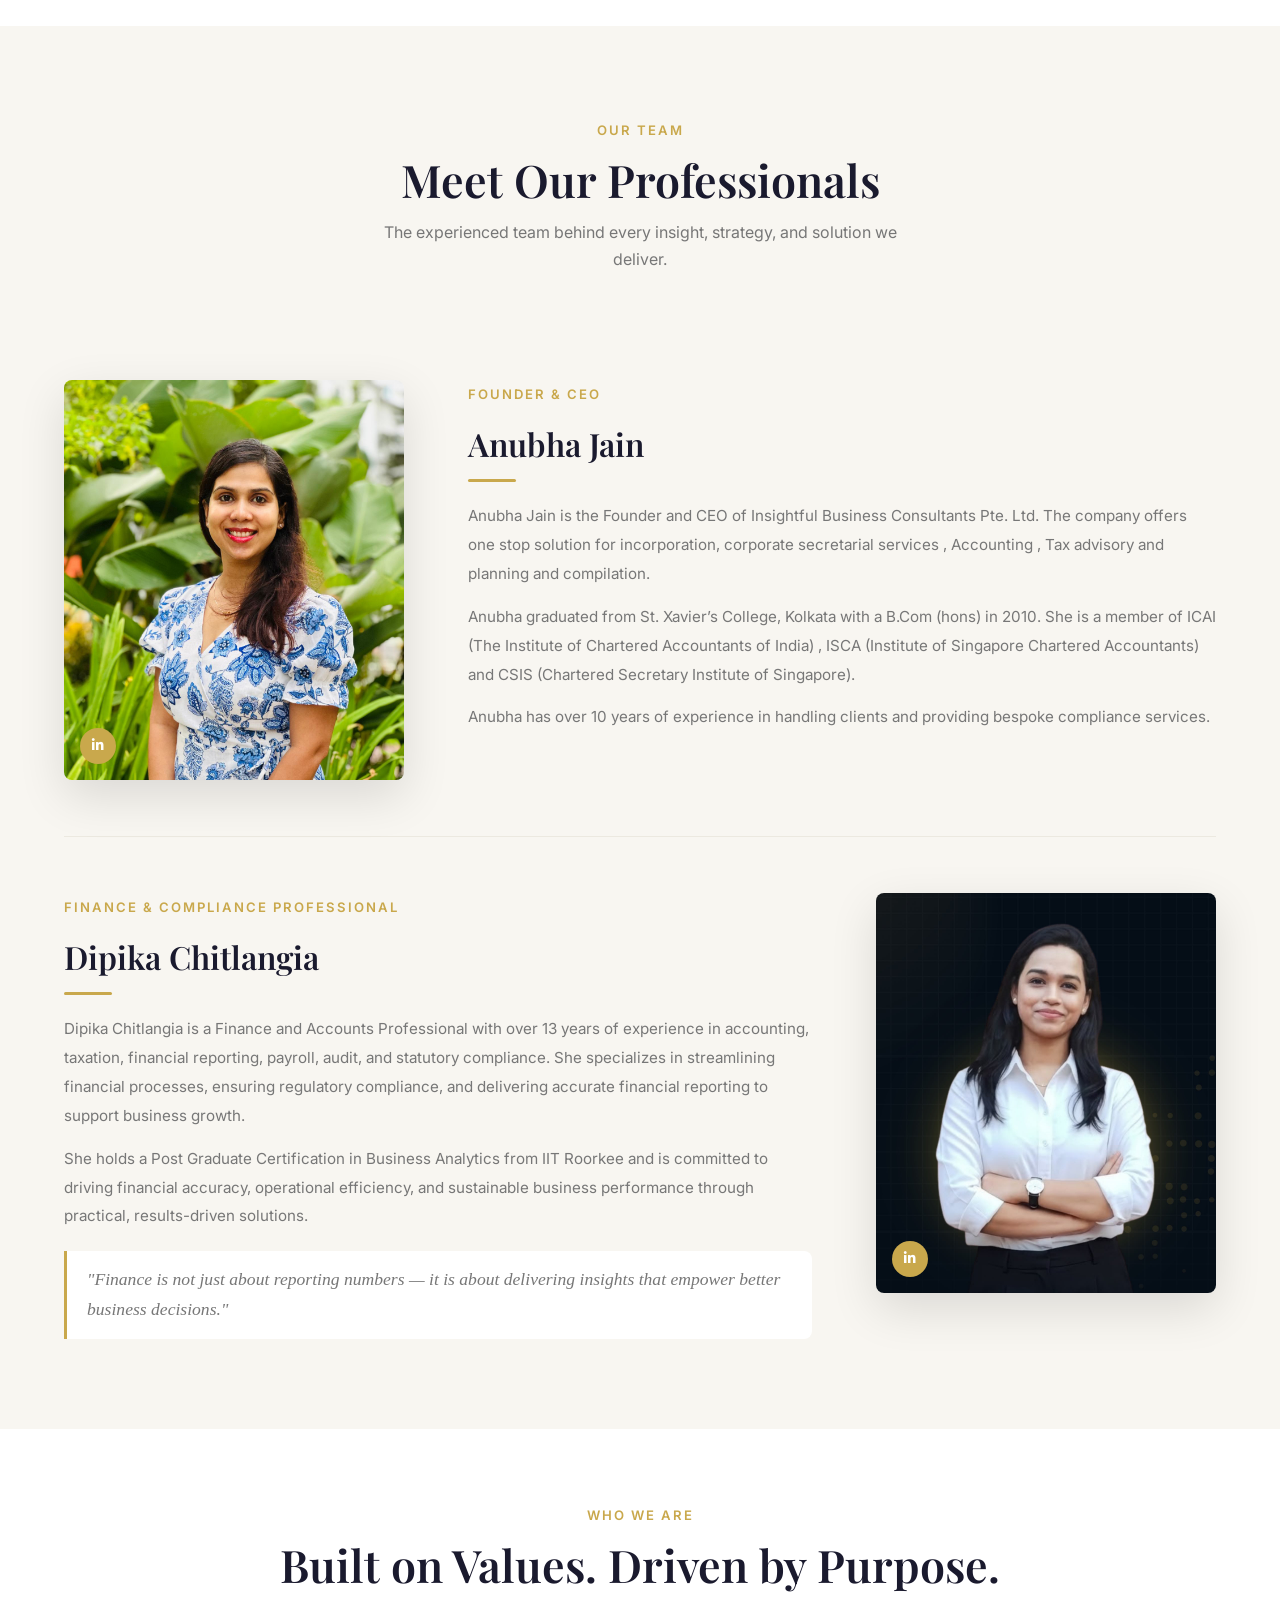
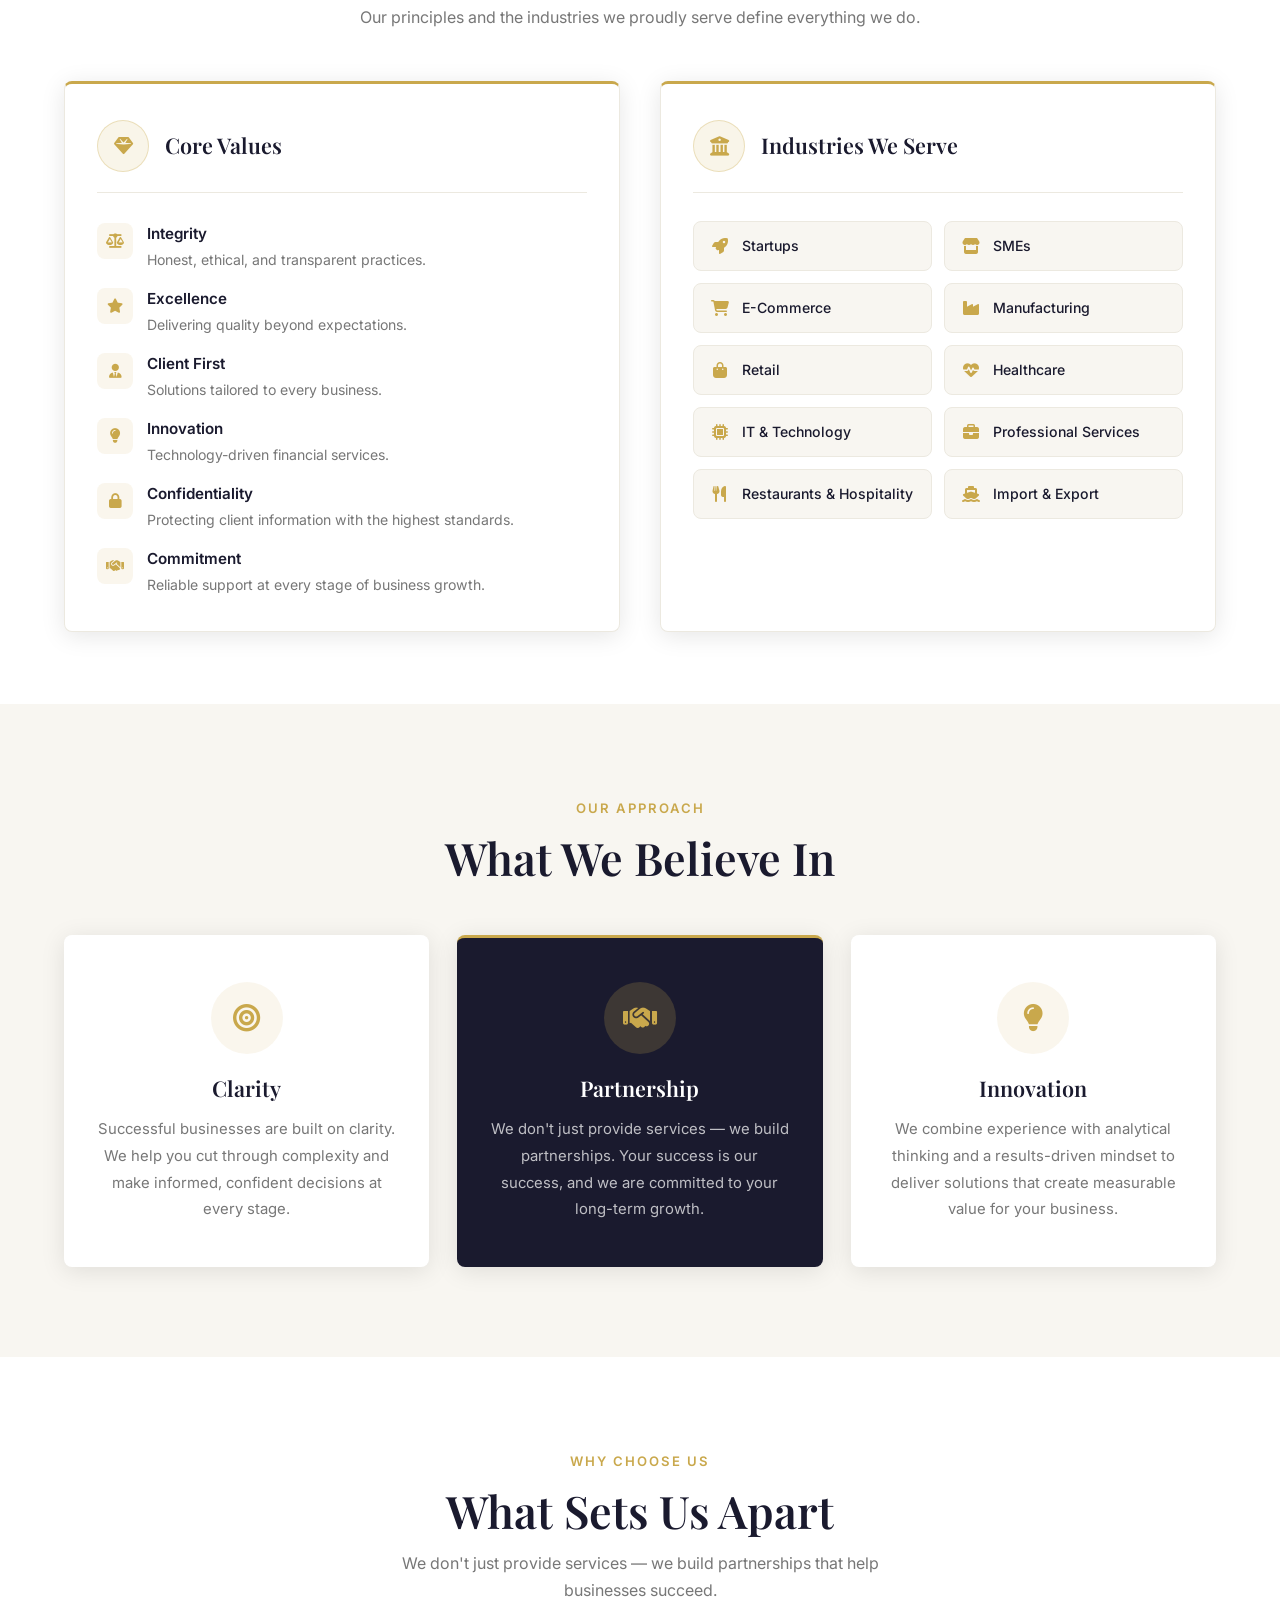
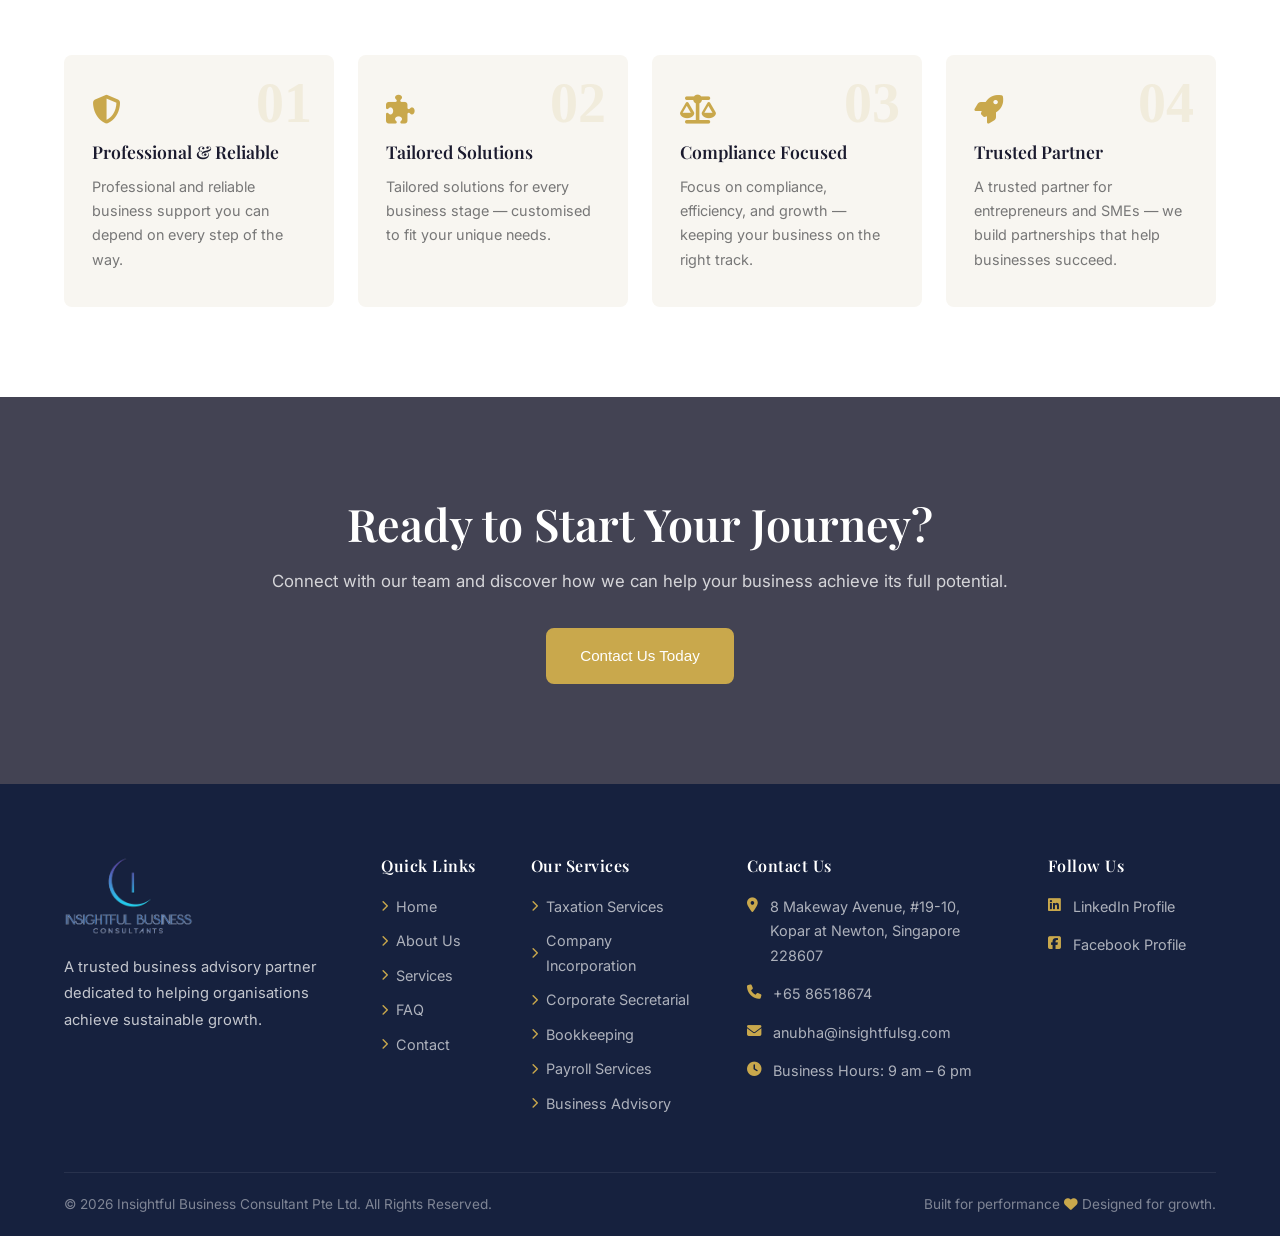
==== commit 61bb7e54: "Add files via upload" ====
--- a/about.html
+++ b/about.html
@@ -278,21 +278,21 @@
                                 to focus on growth.</p> -->
                             <p>
                                 Dipika Chitlangia is a Finance and Accounts
-                                Professional with over 13 years of experience
-                                driving accuracy, efficiency, and compliance
-                                across accounting, taxation, financial
-                                reporting, payroll, audit, and statutory
-                                functions in diverse industries. She has
-                                consistently strengthened financial controls,
-                s                streamlined processes, and improved reporting
-                                timelines to support informed decision-making
-                                and business growth.
+                                Professional with over 13 years of experience in
+                                accounting, taxation, financial reporting,
+                                payroll, audit, and statutory compliance. She
+                                specializes in streamlining financial processes,
+                                ensuring regulatory compliance, and delivering
+                                accurate financial reporting to support business
+                                growth.
                             </p>
                             <p>
-                                Dipika completed her CA Intermediate from the Institute of Chartered Accountants of India (ICAI) in 2015 and holds a Post Graduate Certification in Business Analytics from IIT Roorkee (2022).
-                            </p>
-                            <p>
-                                She has a proven track record of managing end-to-end finance operations, optimizing accounting and reporting processes, ensuring timely statutory compliance, and enhancing payroll and taxation accuracy. Her work has contributed to improved financial transparency, reduced compliance risks, and more efficient budgeting and reporting cycles. She is committed to delivering high-quality financial insights and maintaining robust compliance frameworks that support sustainable business performance.
+                                She holds a Post Graduate Certification in
+                                Business Analytics from IIT Roorkee and is
+                                committed to driving financial accuracy,
+                                operational efficiency, and sustainable business
+                                performance through practical, results-driven
+                                solutions.
                             </p>
                             <blockquote class="team-quote">"Finance is not just
                                 about reporting numbers — it is about delivering
